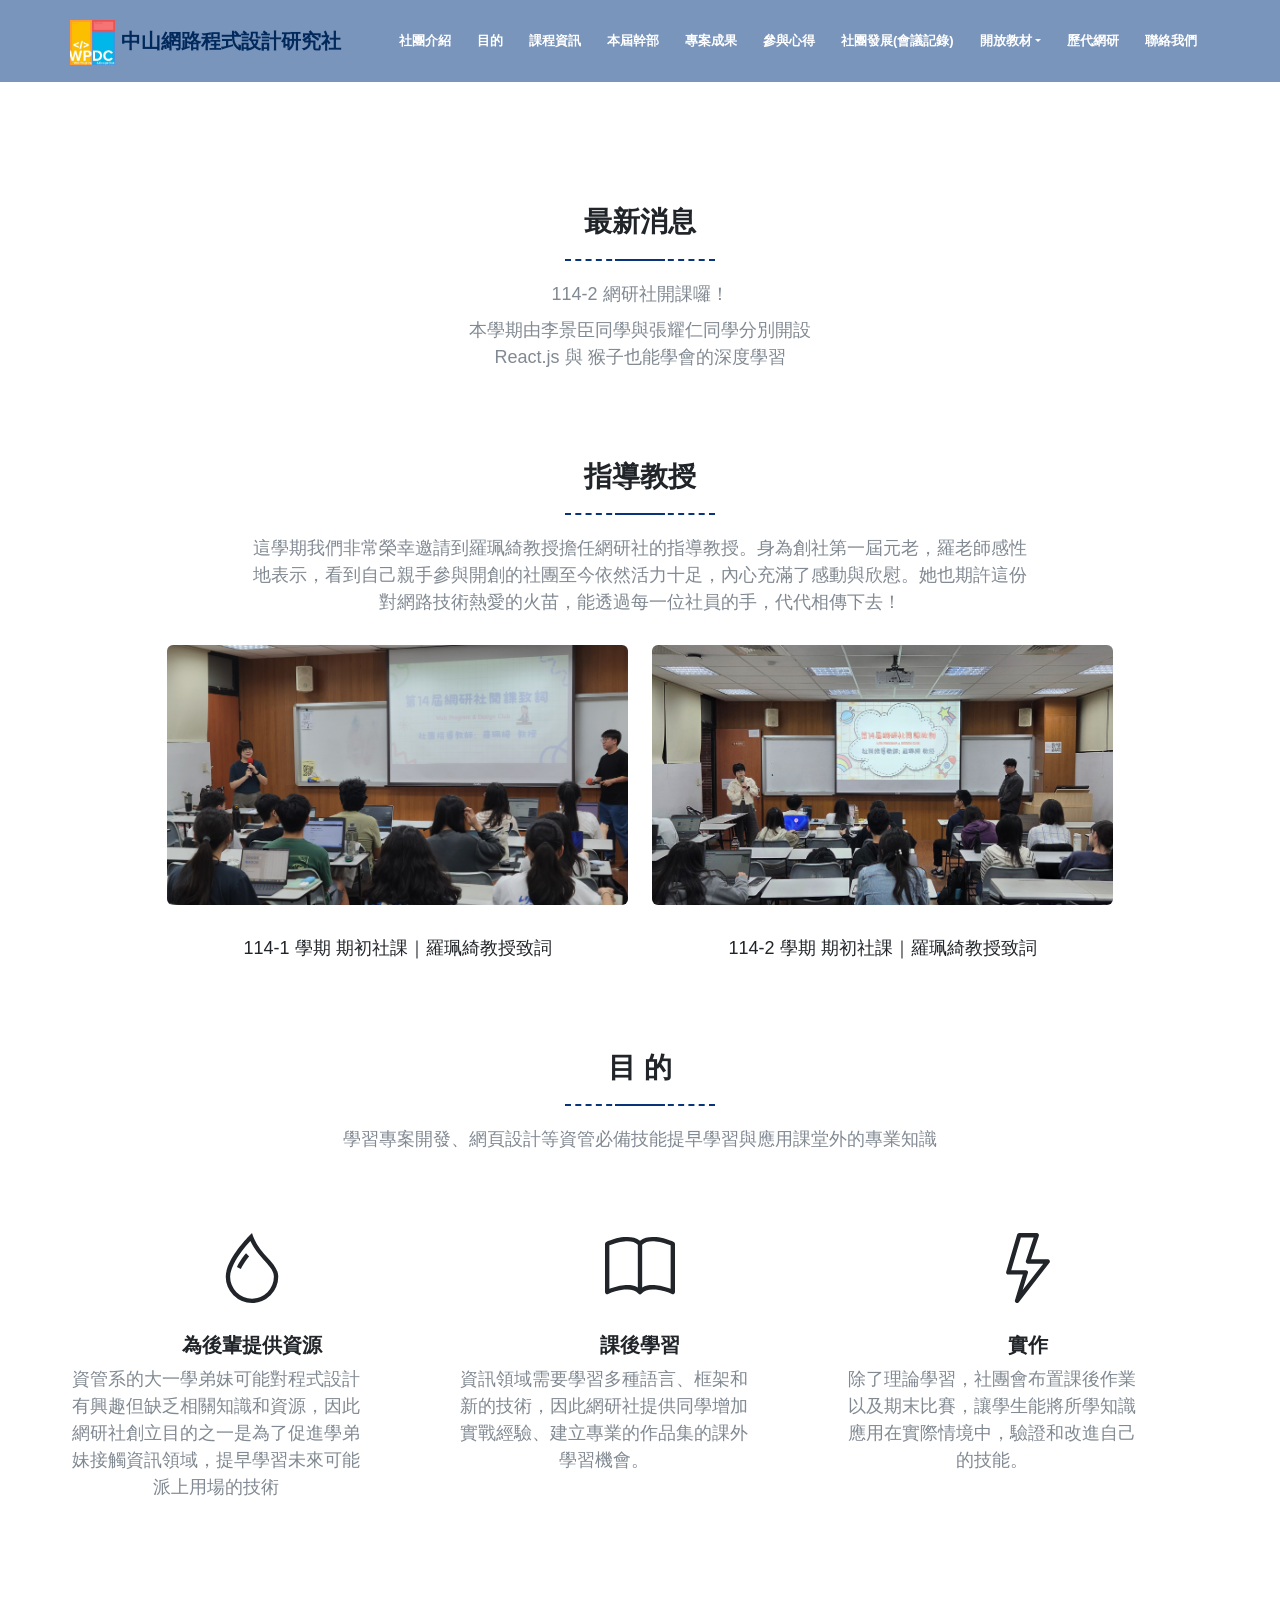
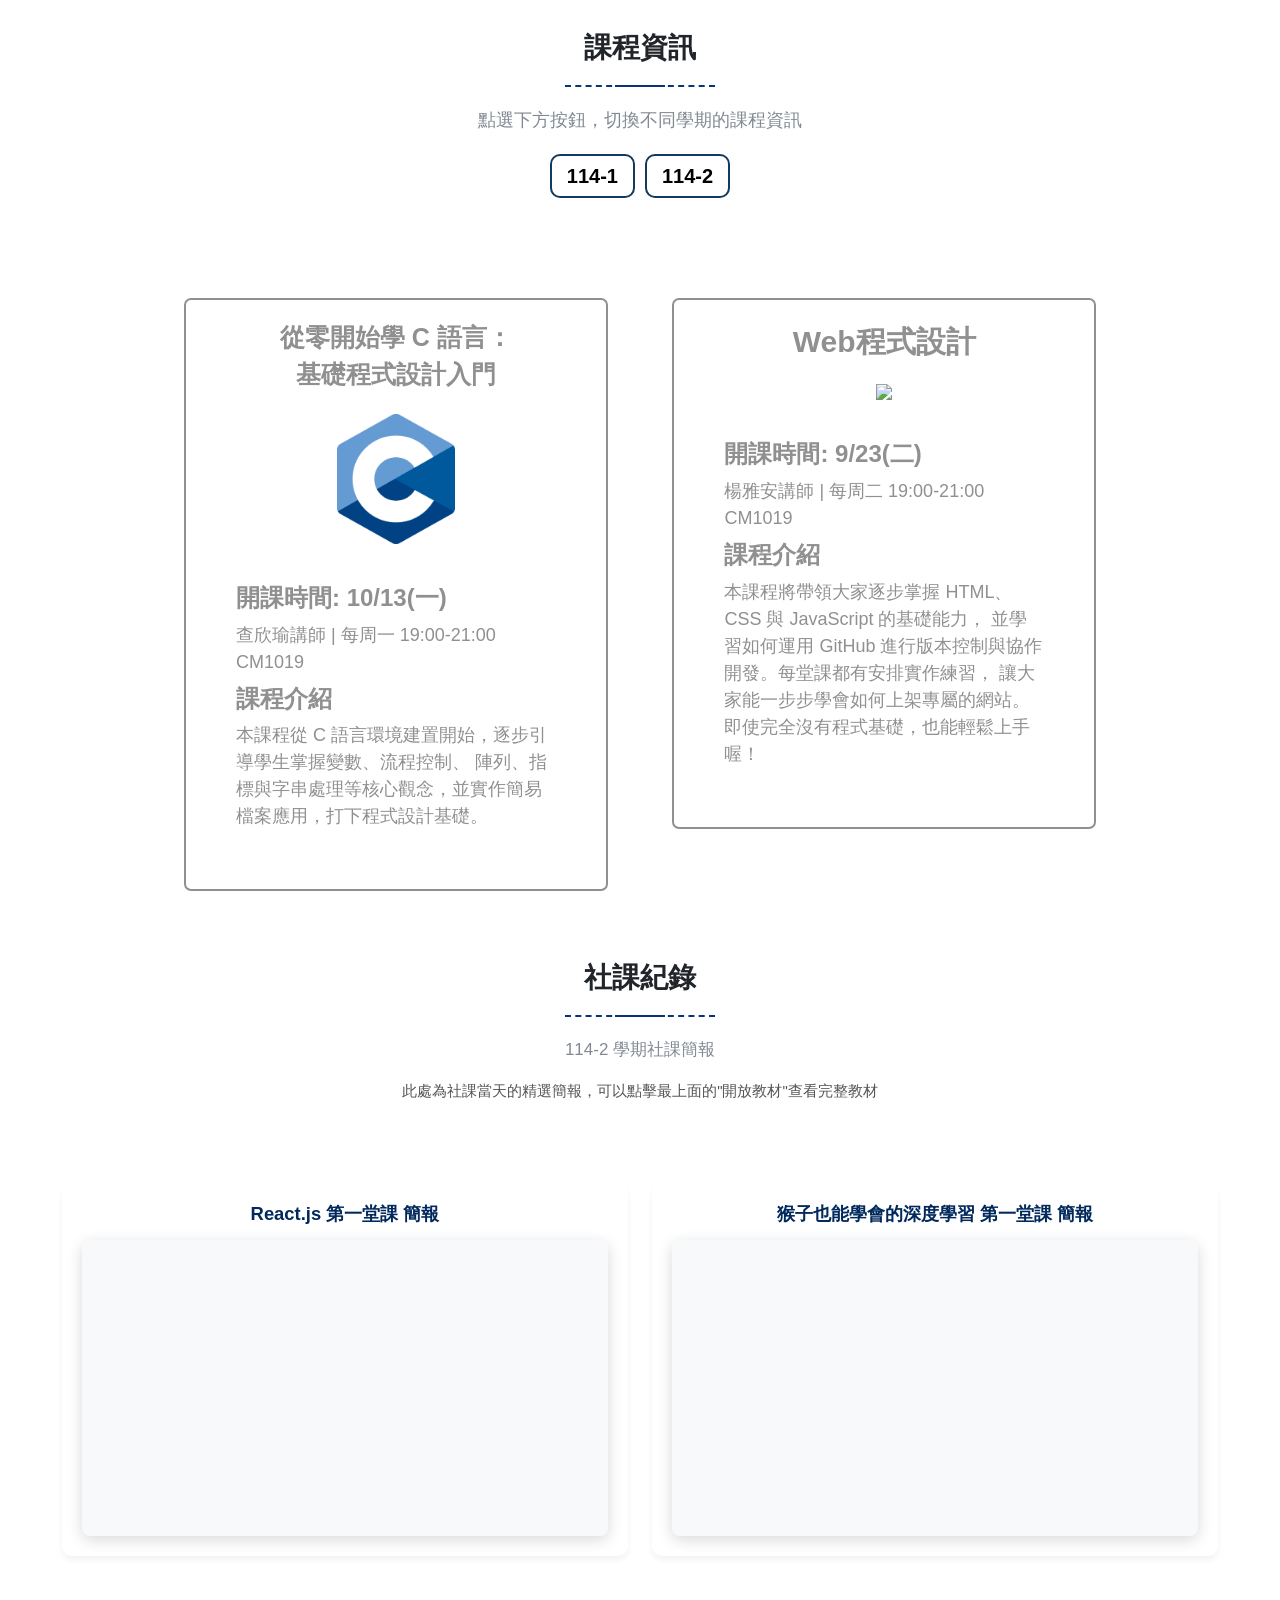
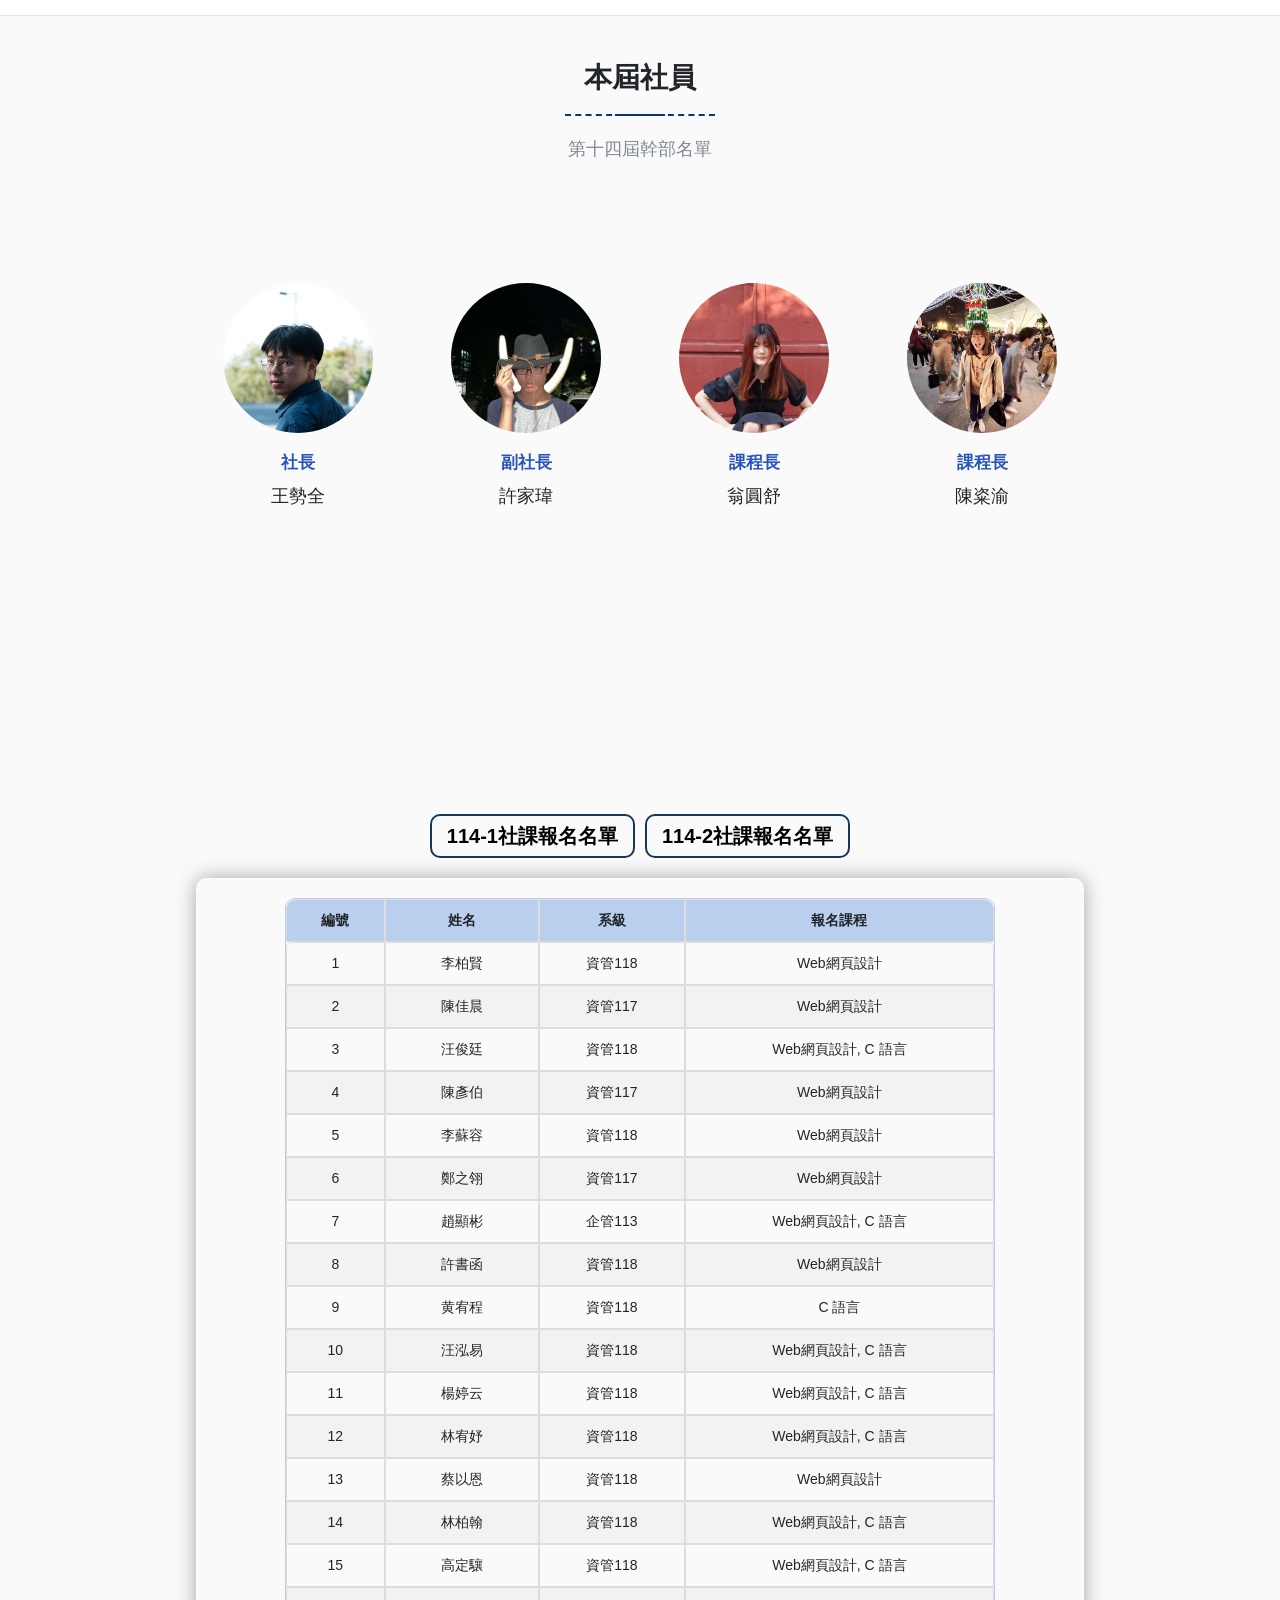
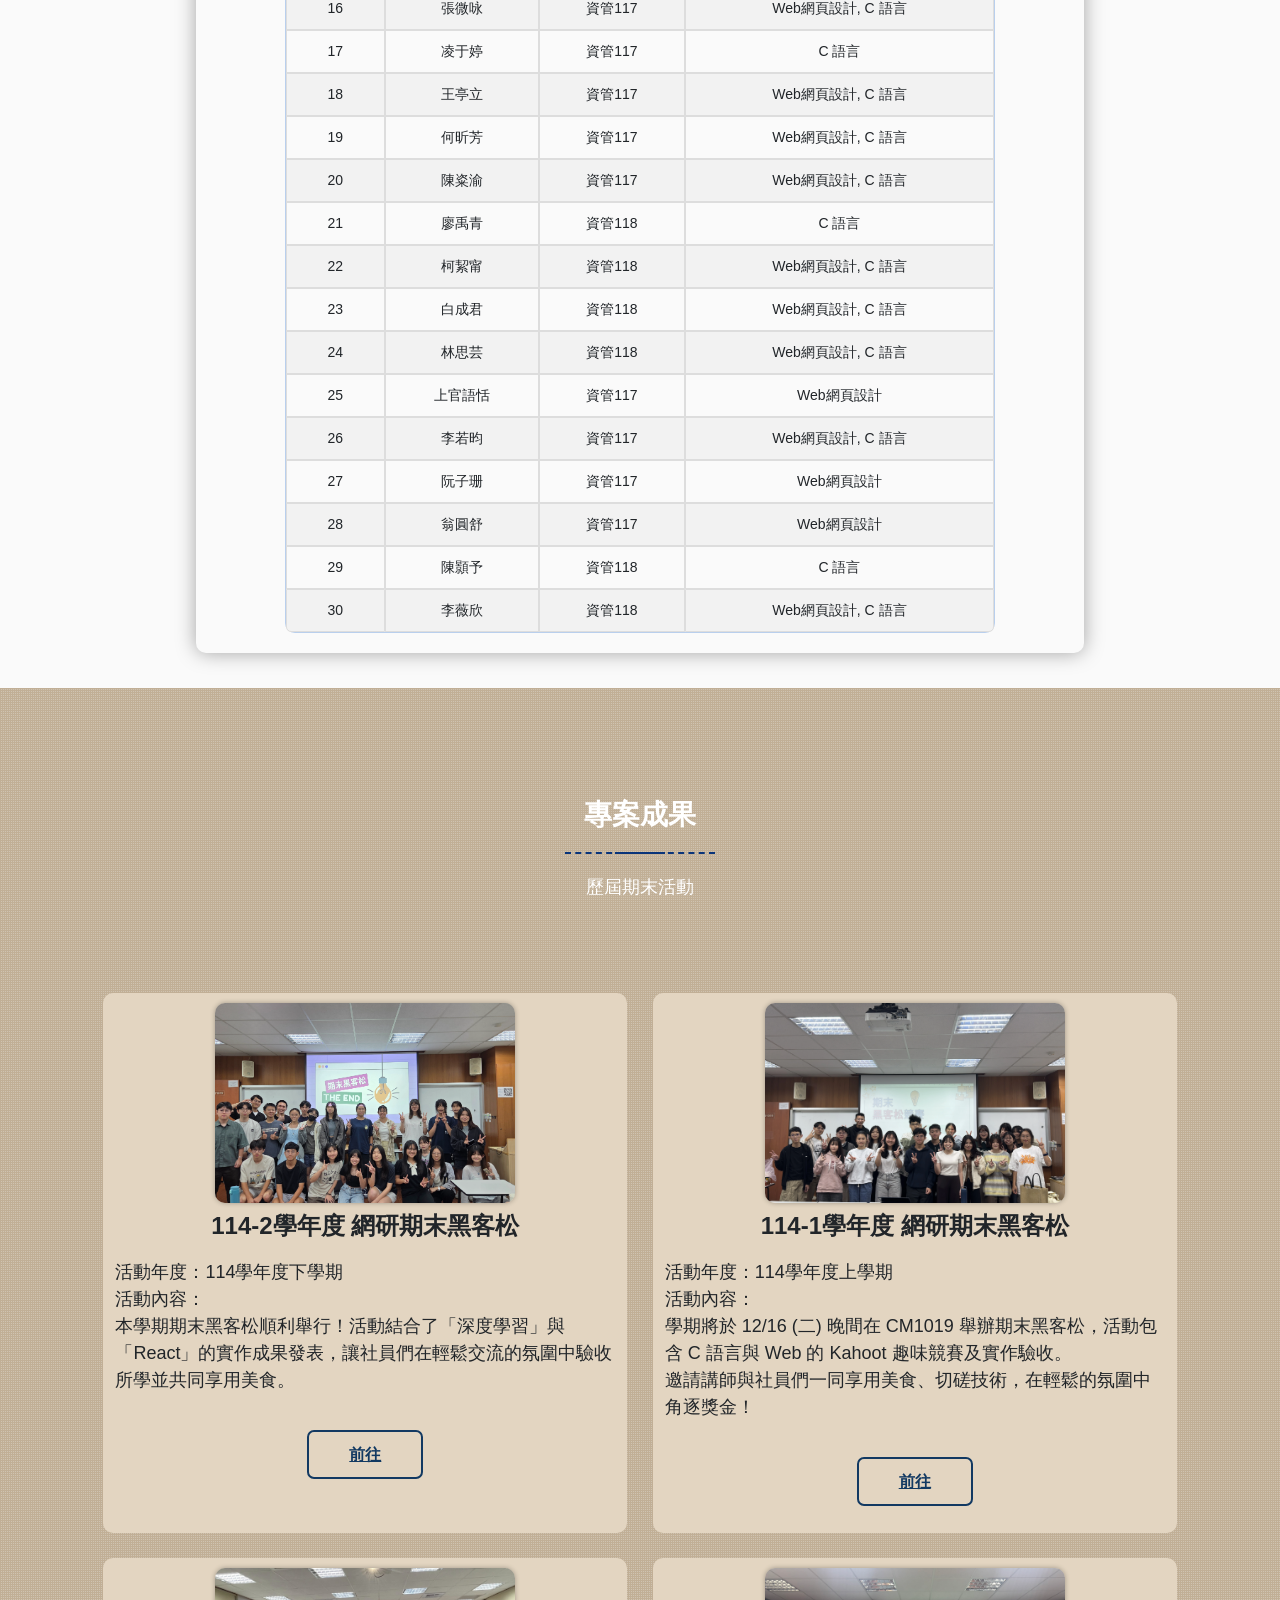
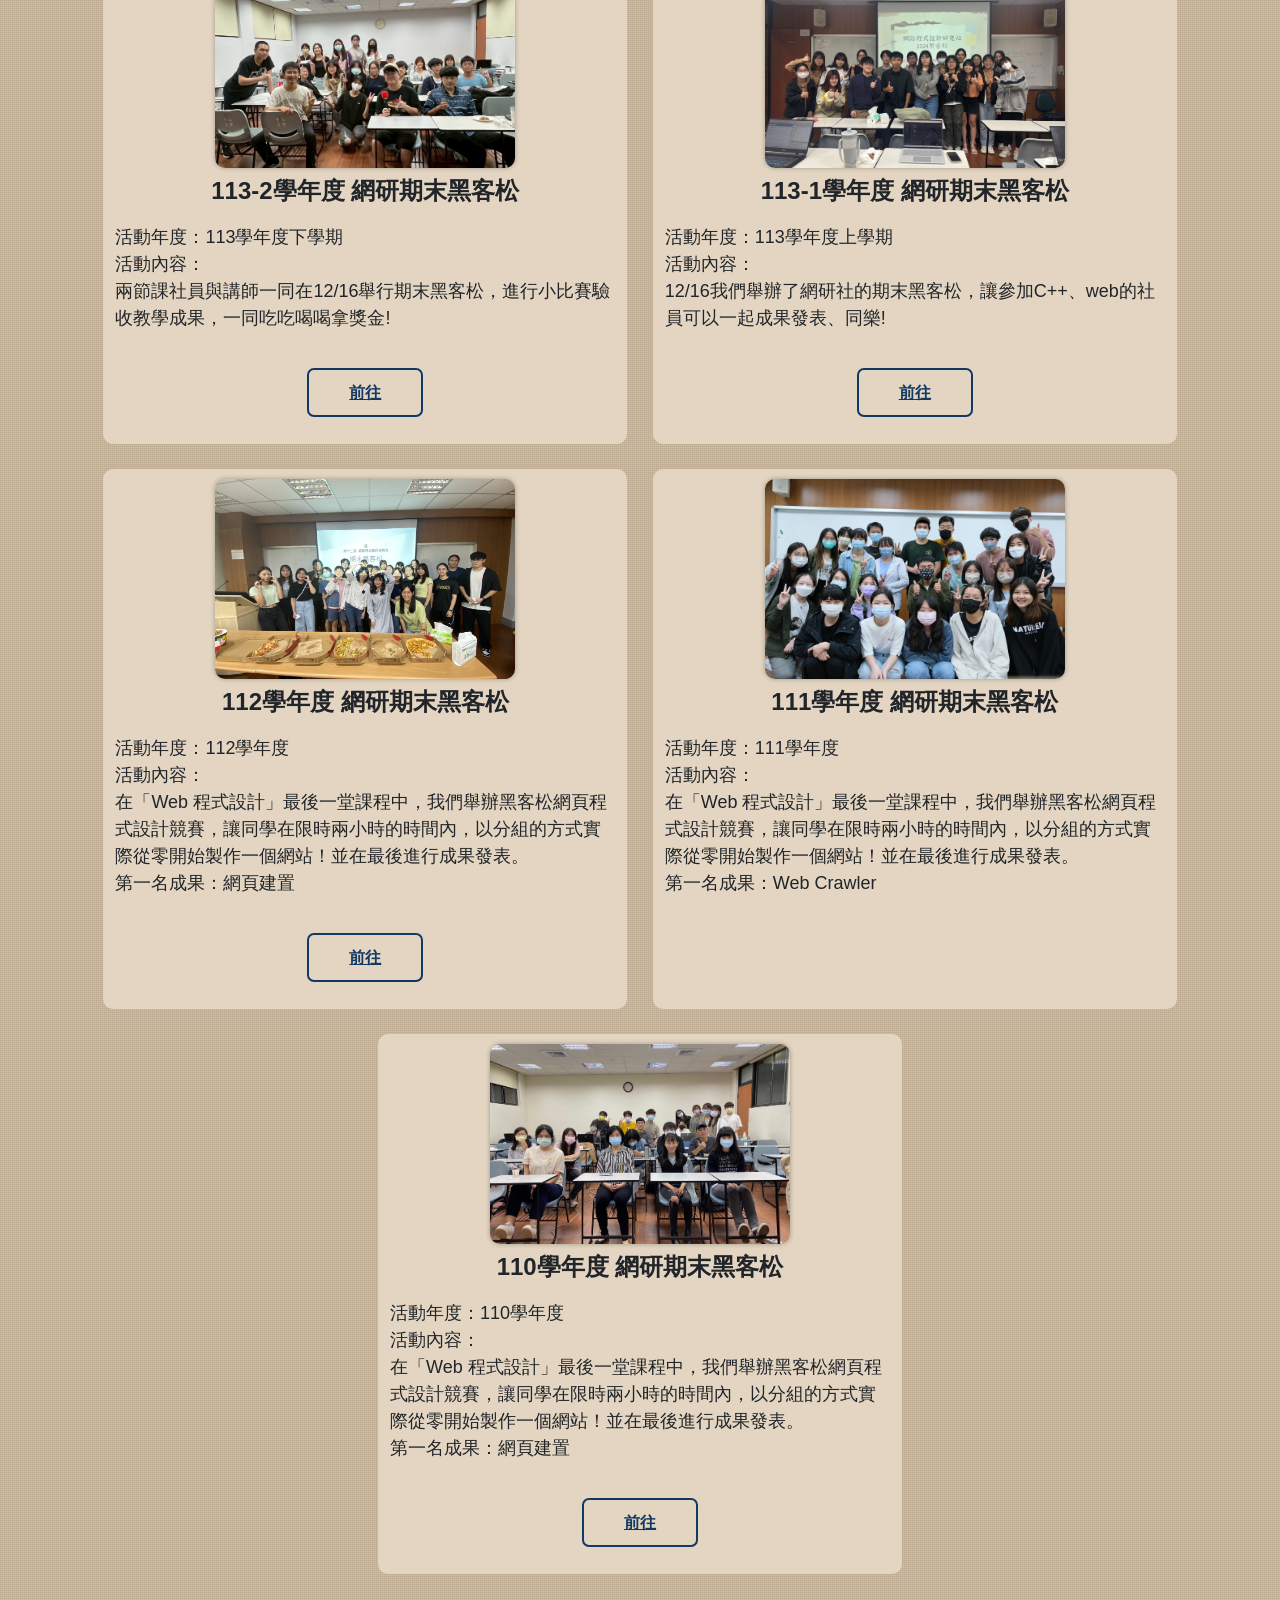
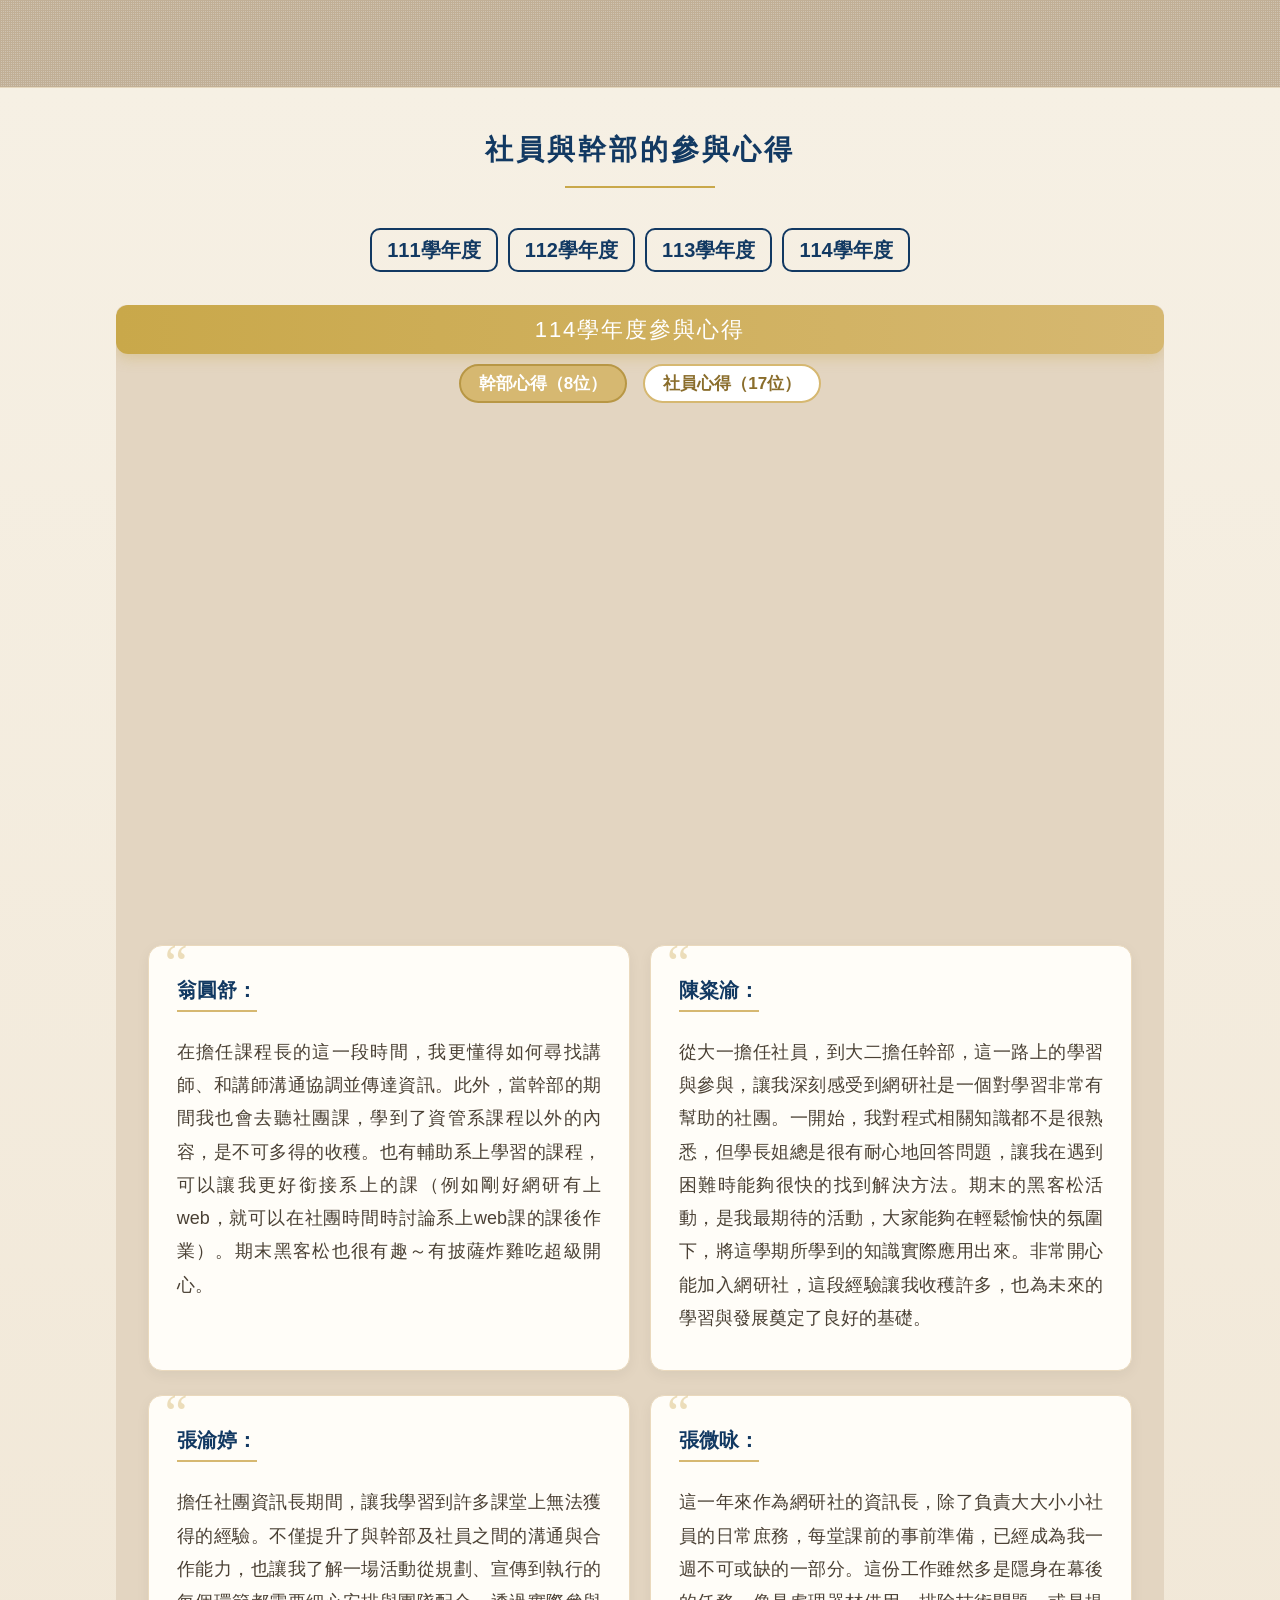
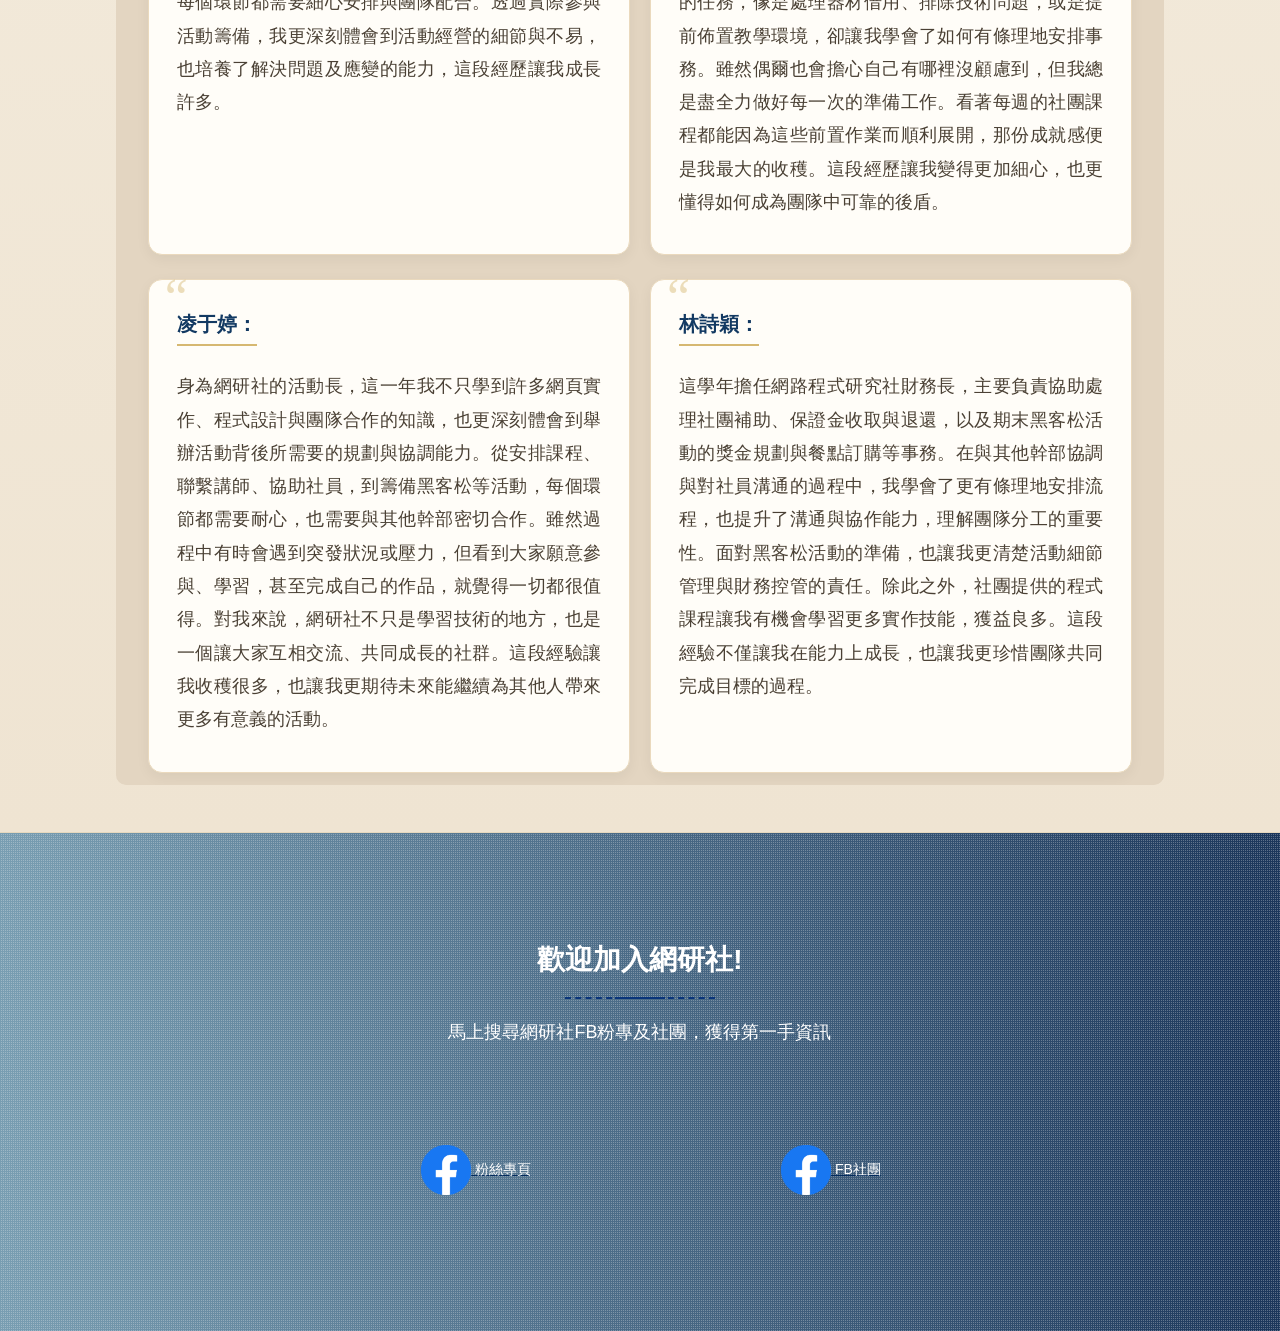
==== index.html @ 00bf6459 "feat: initialize project structure with site assets, scripts, and configuration files" ====
<!doctype html>
<html>
  <head>
    <meta name="robots" content="noindex, nofollow" />
    <meta http-equiv="Content-Type" content="text/html; charset=utf-8" />
    <title>中山網路程式設計研究社</title>
    <link rel="icon" type="image/x-icon" href="/images/ui/logo.ico" />
    <!-- <link rel="stylesheet" href="https://cdn.jsdelivr.net/bxslider/4.2.12/jquery.bxslider.css"> -->
    <link rel="stylesheet" href="css/animate.css" />
    <link
      rel="stylesheet"
      href="https://stackpath.bootstrapcdn.com/bootstrap/4.1.1/css/bootstrap.min.css"
      integrity="sha384-WskhaSGFgHYWDcbwN70/dfYBj47jz9qbsMId/iRN3ewGhXQFZCSftd1LZCfmhktB"
      crossorigin="anonymous"
    />

    <link
      href="https://cdn.jsdelivr.net/npm/bootstrap@5.3.2/dist/css/bootstrap.min.css"
      rel="stylesheet"
      integrity="sha384-T3c6CoIi6uLrA9TneNEoa7RxnatzjcDSCmG1MXxSR1GAsXEV/Dwwykc2MPK8M2HN"
      crossorigin="anonymous"
    />
    <link rel="stylesheet" type="text/css" href="css/style.css" />
    <link
      rel="stylesheet"
      href="https://use.fontawesome.com/releases/v5.1.0/css/all.css"
      integrity="sha384-lKuwvrZot6UHsBSfcMvOkWwlCMgc0TaWr+30HWe3a4ltaBwTZhyTEggF5tJv8tbt"
      crossorigin="anonymous"
    />
    <!-- Font Google -->
    <!-- <link href="https://fonts.googleapis.com/css?family=Poppins:300,400,500,600,700" rel="stylesheet"> -->
    <meta name="viewport" content="width=device-width, initial-scale=1.0" />

    <link rel="icon" href="images/ui/logo.jpg" type="image/jpeg" />
    <link rel="shortcut icon" href="images/ui/logo.jpg" type="image/jpeg" />
  </head>
  <script>
    window.addEventListener("DOMContentLoaded", (event) => {
      // 解析 URL 中的参数
      const params = new URLSearchParams(window.location.search);
      const Index = params.get("data-scroll-index");
      // 如果存在 data-scroll-index
      if (Index !== null && !isNaN(Index)) {
        const targetElement = document.querySelector(
          `[data-scroll-index='${Index}']`,
        );
        if (targetElement) {
          targetElement.scrollIntoView({
            behavior: "smooth",
          });
        }
      }
    });

    function toggleSemester(semester) {
      document.getElementById("courses-113-1").style.display =
        semester === "113-1" ? "block" : "none";
      document.getElementById("courses-113-2").style.display =
        semester === "113-2" ? "block" : "none";
    }
    function toggleMember(semester) {
      document.getElementById("member-113-1").style.display =
        semester === "113-1" ? "block" : "none";
      document.getElementById("member-113-2").style.display =
        semester === "113-2" ? "block" : "none";
    }
  </script>

  <body>
    <script
      src="https://cdn.jsdelivr.net/npm/bootstrap@5.3.2/dist/js/bootstrap.bundle.min.js"
      integrity="sha384-C6RzsynM9kWDrMNeT87bh95OGNyZPhcTNXj1NW7RuBCsyN/o0jlpcV8Qyq46cDfL"
      crossorigin="anonymous"
    ></script>
    <!---------------------------- Navbar所需要的code --------------------------------------->
    <div id="navbar-container" class="loading">
      <div class="loading-spinner"></div>
    </div>
    <script src="js/include.js"></script>
    <!-------------------------------- End Navbar ------------------------------------------>

    <!-------News Start------->
    <section class="video section-padding prelative">
      <div class="container">
        <div class="row" style="width: 50vw">
          <div class="col-md-12">
            <!-- 區塊標題與簡介文字 -->
            <div class="sectioner-header text-center">
              <h3 style="margin-top: 100px">最新消息</h3>
              <span class="line"></span>
              <p>114-2 網研社開課囉！</p>
              <p>
                本學期由李景臣同學與張耀仁同學分別開設 <br />React.js 與
                猴子也能學會的深度學習
              </p>
            </div>

            <!-- 輪播圖區塊  暫時隱藏-->
            <div class="section-content text-center" style="display: none">
              <div
                id="hackathonCarousel"
                class="carousel slide"
                data-ride="carousel"
              >
                <!-- 輪播指示點（底下小圓點） -->
                <ol class="carousel-indicators">
                  <li
                    data-target="#hackathonCarousel"
                    data-slide-to="0"
                    class="active"
                  ></li>
                  <li data-target="#hackathonCarousel" data-slide-to="1"></li>
                  <li data-target="#hackathonCarousel" data-slide-to="2"></li>
                  <li data-target="#hackathonCarousel" data-slide-to="3"></li>
                </ol>

                <!-- 輪播圖片內容 -->
                <div class="carousel-inner">
                  <div class="carousel-item active">
                    <img
                      class="d-block"
                      src="images/13th/1132_C.jpg"
                      alt="Slide 1"
                    />
                  </div>
                  <div class="carousel-item">
                    <img
                      class="d-block"
                      src="images/13th/pyd1.jpg"
                      alt="Slide 2"
                    />
                  </div>
                  <div class="carousel-item">
                    <img
                      class="d-block"
                      src="images/13th/pyW1.jpg"
                      alt="Slide 3"
                    />
                  </div>
                  <div class="carousel-item">
                    <img
                      class="d-block"
                      src="images/13th/pyw2.jpg"
                      alt="Slide 4"
                    />
                  </div>
                </div>

                <!-- 左右切換箭頭 -->
                <a
                  class="carousel-control-prev"
                  href="#hackathonCarousel"
                  role="button"
                  data-slide="prev"
                >
                  <span
                    class="carousel-control-prev-icon"
                    aria-hidden="true"
                  ></span>
                  <span class="sr-only">Previous</span>
                </a>
                <a
                  class="carousel-control-next"
                  href="#hackathonCarousel"
                  role="button"
                  data-slide="next"
                >
                  <span
                    class="carousel-control-next-icon"
                    aria-hidden="true"
                  ></span>
                  <span class="sr-only">Next</span>
                </a>
              </div>
            </div>
          </div>
        </div>
      </div>
    </section>
    <!-------News End------->

    <section class="video section-padding prelative">
      <div class="container">
        <div class="row">
          <div class="col-md-12">
            <div class="sectioner-header text-center">
              <h3>指導教授</h3>
              <span class="line"></span>
              <p>
                這學期我們非常榮幸邀請到羅珮綺教授擔任網研社的指導教授。身為創社第一屆元老，羅老師感性地表示，看到自己親手參與開創的社團至今依然活力十足，內心充滿了感動與欣慰。她也期許這份對網路技術熱愛的火苗，能透過每一位社員的手，代代相傳下去！
              </p>
            </div>
            <div class="row justify-content-center">
              <!-- 左圖：113-1 教授致詞 -->
              <div class="col-md-5 text-center">
                <img
                  src="images/14th/professor.jpg"
                  class="img-fluid rounded professor"
                  style="max-width: 100%"
                />
                <p style="margin-top: 10px">
                  114-1 學期 期初社課｜羅珮綺教授致詞
                </p>
              </div>

              <!-- 右圖：113-2 教授致詞 -->
              <div class="col-md-5 text-center">
                <img
                  src="images/14th/professor2.jpg"
                  class="img-fluid rounded professor"
                  style="max-width: 100%"
                />
                <p style="margin-top: 10px">
                  114-2 學期 期初社課｜羅珮綺教授致詞
                </p>
              </div>
            </div>
          </div>
        </div>
      </div>
    </section>
    <!-------Prof End------->

    <section
      class="about section-padding prelative"
      data-scroll-index="1"
      id="1"
    >
      <div class="container">
        <div class="row">
          <div class="col-md-12">
            <div class="sectioner-header text-center">
              <h3>目 的</h3>
              <span class="line"></span>
              <p>
                學習專案開發、網頁設計等資管必備技能提早學習與應用課堂外的專業知識
              </p>
            </div>
            <div class="section-content text-center">
              <div class="row">
                <div class="col-md-4">
                  <div class="icon-box wow fadeInUp" data-wow-delay="0.2s">
                    <svg
                      xmlns="http://www.w3.org/2000/svg"
                      width="70"
                      height="70"
                      fill="currentColor"
                      class="bi bi-droplet"
                      viewBox="0 0 16 16"
                    >
                      <path
                        fill-rule="evenodd"
                        d="M7.21.8C7.69.295 8 0 8 0c.109.363.234.708.371 1.038.812 1.946 2.073 3.35 3.197 4.6C12.878 7.096 14 8.345 14 10a6 6 0 0 1-12 0C2 6.668 5.58 2.517 7.21.8zm.413 1.021A31.25 31.25 0 0 0 5.794 3.99c-.726.95-1.436 2.008-1.96 3.07C3.304 8.133 3 9.138 3 10a5 5 0 0 0 10 0c0-1.201-.796-2.157-2.181-3.7l-.03-.032C9.75 5.11 8.5 3.72 7.623 1.82z"
                      />
                      <path
                        fill-rule="evenodd"
                        d="M4.553 7.776c.82-1.641 1.717-2.753 2.093-3.13l.708.708c-.29.29-1.128 1.311-1.907 2.87l-.894-.448z"
                      />
                    </svg>
                    <h5>為後輩提供資源</h5>
                    <p style="justify-self: center">
                      資管系的大一學弟妹可能對程式設計有興趣但缺乏相關知識和資源，因此網研社創立目的之一是為了促進學弟妹接觸資訊領域，提早學習未來可能派上用場的技術
                    </p>
                  </div>
                </div>
                <div class="col-md-4">
                  <div class="icon-box wow fadeInUp" data-wow-delay="0.4s">
                    <svg
                      xmlns="http://www.w3.org/2000/svg"
                      width="70"
                      height="70"
                      fill="currentColor"
                      class="bi bi-book"
                      viewBox="0 0 16 16"
                    >
                      <path
                        d="M1 2.828c.885-.37 2.154-.769 3.388-.893 1.33-.134 2.458.063 3.112.752v9.746c-.935-.53-2.12-.603-3.213-.493-1.18.12-2.37.461-3.287.811V2.828zm7.5-.141c.654-.689 1.782-.886 3.112-.752 1.234.124 2.503.523 3.388.893v9.923c-.918-.35-2.107-.692-3.287-.81-1.094-.111-2.278-.039-3.213.492V2.687zM8 1.783C7.015.936 5.587.81 4.287.94c-1.514.153-3.042.672-3.994 1.105A.5.5 0 0 0 0 2.5v11a.5.5 0 0 0 .707.455c.882-.4 2.303-.881 3.68-1.02 1.409-.142 2.59.087 3.223.877a.5.5 0 0 0 .78 0c.633-.79 1.814-1.019 3.222-.877 1.378.139 2.8.62 3.681 1.02A.5.5 0 0 0 16 13.5v-11a.5.5 0 0 0-.293-.455c-.952-.433-2.48-.952-3.994-1.105C10.413.809 8.985.936 8 1.783z"
                      />
                    </svg>
                    <h5>課後學習</h5>
                    <p style="justify-self: center">
                      資訊領域需要學習多種語言、框架和新的技術，因此網研社提供同學增加實戰經驗、建立專業的作品集的課外學習機會。
                    </p>
                  </div>
                </div>
                <div class="col-md-4">
                  <div class="icon-box wow fadeInUp" data-wow-delay="0.6s">
                    <svg
                      xmlns="http://www.w3.org/2000/svg"
                      width="70"
                      height="70"
                      fill="currentColor"
                      class="bi bi-lightning"
                      viewBox="0 0 16 16"
                    >
                      <path
                        d="M5.52.359A.5.5 0 0 1 6 0h4a.5.5 0 0 1 .474.658L8.694 6H12.5a.5.5 0 0 1 .395.807l-7 9a.5.5 0 0 1-.873-.454L6.823 9.5H3.5a.5.5 0 0 1-.48-.641l2.5-8.5zM6.374 1 4.168 8.5H7.5a.5.5 0 0 1 .478.647L6.78 13.04 11.478 7H8a.5.5 0 0 1-.474-.658L9.306 1H6.374z"
                      />
                    </svg>
                    <h5>實作</h5>
                    <p style="justify-self: center">
                      除了理論學習，社團會布置課後作業以及期末比賽，讓學生能將所學知識應用在實際情境中，驗證和改進自己的技能。
                    </p>
                  </div>
                </div>
              </div>
            </div>
          </div>
        </div>
      </div>
    </section>
    <!-------About End------->

    <!-------課程資訊 Start------->
    <section class="feature section-padding" data-scroll-index="2" id="2">
      <div class="container">
        <div class="row" id="Row2">
          <div class="col-md-12">
            <!-- 區塊標題 -->
            <div class="sectioner-header text-center">
              <h3>課程資訊</h3>
              <span class="line"></span>
              <p>點選下方按鈕，切換不同學期的課程資訊</p>
            </div>

            <!-- 切換按鈕 -->
            <div class="title-link">
              <a href="javascript:void(0)" onclick="toggleSemester('114-1')"
                >114-1</a
              >
              <a href="javascript:void(0)" onclick="toggleSemester('114-2')"
                >114-2</a
              >
            </div>

            <!-- 114-1 課程 -->
            <div class="semester-content" id="courses-114-1">
              <!-- WEB -->
              <div class="section-content text-center">
                <div class="row">
                  <a
                    href="https://nsysuwebdesignclub-org.github.io/NsysuWebDesignClub14th/class.html?class=1"
                    target="_blank"
                    class="about-btn"
                  >
                    <p class="classTitle" id="classTitle2">
                      從零開始學 C 語言：<br />基礎程式設計入門
                    </p>
                    <div class="logo">
                      <img
                        src="images/14th/C.png"
                        class="img-fluid wow fadeInUp"
                      />
                    </div>
                    <div
                      class="media single-feature wow fadeInUp"
                      data-wow-delay="0.2s"
                    >
                      <div class="media-body text-left">
                        <h4>開課時間: 10/13(一)</h4>
                        <p>查欣瑜講師 | 每周一 19:00-21:00 CM1019</p>
                        <h4>課程介紹</h4>
                        <p>
                          本課程從 C
                          語言環境建置開始，逐步引導學生掌握變數、流程控制、
                          陣列、指標與字串處理等核心觀念，並實作簡易檔案應用，打下程式設計基礎。
                        </p>
                      </div>
                    </div>
                  </a>
                </div>
              </div>
              <!-- C++ -->
              <div class="section-content text-center">
                <div class="row">
                  <a
                    href="https://nsysuwebdesignclub-org.github.io/NsysuWebDesignClub14th/class.html?class=2"
                    target="_blank"
                    class="about-btn"
                  >
                    <p class="classTitle">Web程式設計</p>
                    <div class="logo">
                      <img
                        src="images/13th/web.png"
                        class="img-fluid wow fadeInUp"
                      />
                    </div>
                    <div
                      class="media single-feature wow fadeInUp"
                      data-wow-delay="0.2s"
                    >
                      <div class="media-body text-left">
                        <h4>開課時間: 9/23(二)</h4>
                        <p>楊雅安講師 | 每周二 19:00-21:00 CM1019</p>
                        <h4>課程介紹</h4>
                        <p>
                          本課程將帶領大家逐步掌握 HTML、CSS 與 JavaScript
                          的基礎能力， 並學習如何運用 GitHub
                          進行版本控制與協作開發。每堂課都有安排實作練習，
                          讓大家能一步步學會如何上架專屬的網站。即使完全沒有程式基礎，也能輕鬆上手喔！
                        </p>
                      </div>
                    </div>
                  </a>
                </div>
              </div>
            </div>

            <!-- 114-2 課程 -->
            <div
              class="semester-content"
              id="courses-114-2"
              style="display: none"
            >
              <!-- WEB -->
              <div class="section-content text-center">
                <div class="row">
                  <a
                    href="https://nsysuwebdesignclub-org.github.io/NsysuWebDesignClub14th/class2.html?class=1"
                    target="_blank"
                    class="about-btn"
                  >
                    <p class="classTitle">React.js</p>
                    <div class="logo">
                      <img
                        src="images/14th/React.png"
                        class="img-fluid wow fadeInUp"
                      />
                    </div>
                    <div
                      class="media single-feature wow fadeInUp"
                      data-wow-delay="0.2s"
                    >
                      <div class="media-body text-left">
                        <h4>開課時間: 03/09(一)</h4>
                        <p>李景臣講師 | 每周一 19:00-21:00 CM1019</p>
                        <h4>課程介紹</h4>
                        <p>
                          目前許多大型網站/服務的前端 Web 平台， 包含
                          Facebook、Youtube、Netflix 使用 React 進行架 設。
                          本課程著重在介紹該主流框架的概念，並在實作中帶領大家從
                          0 開始學會用 React 寫出小專 案。 該課程適合熟悉
                          HTML，CSS，Javascript
                          知識，以及了解前後端如何互動的同學參與。
                        </p>
                      </div>
                    </div>
                  </a>
                </div>
              </div>
              <!-- C++ -->
              <div class="section-content text-center">
                <div class="row">
                  <a
                    href="https://nsysuwebdesignclub-org.github.io/NsysuWebDesignClub14th/class2.html?class=2"
                    target="_blank"
                    class="about-btn"
                  >
                    <p class="smallClassTitle">猴子也能學會的深度學習</p>
                    <div class="logo">
                      <img
                        src="images/14th/deeplearning.png"
                        class="img-fluid wow fadeInUp"
                      />
                    </div>
                    <div
                      class="media single-feature wow fadeInUp"
                      data-wow-delay="0.2s"
                    >
                      <div class="media-body text-left">
                        <h4>開課時間: 03/10(二)</h4>
                        <p>張耀仁講師 | 每周二 19:00-21:00 CM1019</p>
                        <h4>課程介紹</h4>
                        <p>
                          這門課目的是作為碩士班深度學習的前置銜接課程，內容包含界燒深度學習技術和應用，
                          了解其中的機制，適合有一點點python基礎的人，coding部分應該會以調整超參數為主
                        </p>
                      </div>
                    </div>
                  </a>
                </div>
              </div>
            </div>
          </div>
        </div>
      </div>

      <!-- JS：學期切換功能 -->
      <script>
        function toggleSemester(semester) {
          document.getElementById("courses-114-1").style.display =
            semester === "114-1" ? "flex" : "none";
          document.getElementById("courses-114-2").style.display =
            semester === "114-2" ? "flex" : "none";
        }
      </script>
    </section>
    <!-------課程資訊 End------->

    <!-------社課紀錄 Start------->
    <section class="records section-padding" data-scroll-index="6" id="records">
      <div class="container-fluid" style="max-width: 95%; padding: 0 30px">
        <div class="row">
          <div class="col-md-12">
            <div class="sectioner-header text-center">
              <h3>社課紀錄</h3>
              <span class="line"></span>
              <p>114-2 學期社課簡報</p>
              <p
                style="
                  font-size: 15px;
                  color: #555;
                  max-width: 800px;
                  margin: 10px auto 30px auto;
                  line-height: 1.6;
                "
              >
                此處為社課當天的精選簡報，可以點擊最上面的"開放教材"查看完整教材
              </p>
            </div>
            <div class="section-content text-center">
              <div class="row">
                <div class="col-lg-6 col-md-12 mb-4">
                  <div class="record-card wow fadeInUp" data-wow-delay="0.2s">
                    <h4>React.js 第一堂課 簡報</h4>
                    <div class="iframe-container">
                      <iframe
                        src="https://drive.google.com/file/d/1kvWQMZx3ys3KXBhN3l4cLJOdBQ26Lt8U/preview"
                        width="640"
                        height="480"
                      ></iframe>
                    </div>
                  </div>
                </div>
                <div class="col-lg-6 col-md-12 mb-4">
                  <div class="record-card wow fadeInUp" data-wow-delay="0.4s">
                    <h4>猴子也能學會的深度學習 第一堂課 簡報</h4>
                    <div class="iframe-container">
                      <iframe
                        src="https://drive.google.com/file/d/1Hie-UsgjeVFttykbFrQAVWC8w5Sb1-L-/preview"
                        width="640"
                        height="480"
                      ></iframe>
                    </div>
                  </div>
                </div>
              </div>
            </div>
          </div>
        </div>
      </div>
    </section>
    <!-------社課紀錄 End------->

    <!-------Team Start------->
    <section class="team section-padding" data-scroll-index="3" id="3">
      <div class="container" id="3container">
        <div class="row" id="memberRow">
          <div class="col-md-12">
            <!-- 標題 -->
            <div class="sectioner-header text-center">
              <h3>本屆社員</h3>
              <span class="line"></span>
              <p>第十四屆幹部名單</p>
            </div>

            <!-- 幹部不分學期 -->
            <div class="section-content text-center">
              <div class="row">
                <div class="col-md-3">
                  <div class="team-detail wow bounce" data-wow-delay="0.2s">
                    <img src="images/14th/cm1.jpg" class="img-fluid" />
                    <h4>社長</h4>
                    <p><span class="enc" data-n="546L5Yui5YWo"></span></p>
                  </div>
                </div>
                <div class="col-md-3">
                  <div class="team-detail wow bounce" data-wow-delay="0.4s">
                    <img src="images/14th/cm2.jpg" class="img-fluid" />
                    <h4>副社長</h4>
                    <p><span class="enc" data-n="6Kix5a6255GL"></span></p>
                  </div>
                </div>
                <div class="col-md-3">
                  <div class="team-detail wow bounce" data-wow-delay="0.6s">
                    <img src="images/14th/cm3.jpg" class="img-fluid" />
                    <h4>課程長</h4>
                    <p><span class="enc" data-n="57+B5ZyT6IiS"></span></p>
                  </div>
                </div>
                <div class="col-md-3">
                  <div class="team-detail wow bounce" data-wow-delay="0.8s">
                    <img src="images/14th/cm4.jpg" class="img-fluid" />
                    <h4>課程長</h4>
                    <p><span class="enc" data-n="6Zmz57Ki5rid"></span></p>
                  </div>
                </div>
              </div>
              <div class="row">
                <div class="col-md-3">
                  <div class="team-detail wow bounce" data-wow-delay="0.2s">
                    <img src="images/14th/cm5.jpg" class="img-fluid" />
                    <h4>資訊長</h4>
                    <p><span class="enc" data-n="5by15rid5am3"></span></p>
                  </div>
                </div>
                <div class="col-md-3">
                  <div class="team-detail wow bounce" data-wow-delay="0.4s">
                    <img src="images/14th/cm6.jpg" class="img-fluid" />
                    <h4>資訊長</h4>
                    <p><span class="enc" data-n="5by15b6u5ZKP"></span></p>
                  </div>
                </div>
                <div class="col-md-3">
                  <div class="team-detail wow bounce" data-wow-delay="0.6s">
                    <img src="images/14th/cm7.jpg" class="img-fluid" />
                    <h4>活動長</h4>
                    <p><span class="enc" data-n="5YeM5LqO5am3"></span></p>
                  </div>
                </div>
                <div class="col-md-3">
                  <div class="team-detail wow bounce" data-wow-delay="0.8s">
                    <img src="images/14th/cm8.jpg" class="img-fluid" />
                    <h4>財務長</h4>
                    <p><span class="enc" data-n="5p6X6Kmp56mO"></span></p>
                  </div>
                </div>
              </div>
            </div>

            <!-- 切換按鈕 -->
            <div class="title-link">
              <a href="javascript:void(0)" onclick="toggleMember('114-1')"
                >114-1社課報名名單</a
              >
              <a href="javascript:void(0)" onclick="toggleMember('114-2')"
                >114-2社課報名名單</a
              >
            </div>

            <!-- 114-1 成員名單 -->
            <div id="member-114-1">
              <div class="wrap">
                <table id="member">
                  <thead>
                    <tr>
                      <th>編號</th>
                      <th>姓名</th>
                      <th>系級</th>
                      <th>報名課程</th>
                    </tr>
                  </thead>
                  <tbody>
                    <!-- 以下由你提供資料自動產出 -->
                    <tr>
                      <td>1</td>
                      <td>李柏賢</td>
                      <td>資管118</td>
                      <td>Web網頁設計</td>
                    </tr>
                    <tr>
                      <td>2</td>
                      <td>陳佳晨</td>
                      <td>資管117</td>
                      <td>Web網頁設計</td>
                    </tr>
                    <tr>
                      <td>3</td>
                      <td>汪俊廷</td>
                      <td>資管118</td>
                      <td>Web網頁設計, C 語言</td>
                    </tr>
                    <tr>
                      <td>4</td>
                      <td>陳彥伯</td>
                      <td>資管117</td>
                      <td>Web網頁設計</td>
                    </tr>
                    <tr>
                      <td>5</td>
                      <td>李蘇容</td>
                      <td>資管118</td>
                      <td>Web網頁設計</td>
                    </tr>
                    <tr>
                      <td>6</td>
                      <td>鄭之翎</td>
                      <td>資管117</td>
                      <td>Web網頁設計</td>
                    </tr>
                    <tr>
                      <td>7</td>
                      <td>趙顯彬</td>
                      <td>企管113</td>
                      <td>Web網頁設計, C 語言</td>
                    </tr>
                    <tr>
                      <td>8</td>
                      <td>許書函</td>
                      <td>資管118</td>
                      <td>Web網頁設計</td>
                    </tr>
                    <tr>
                      <td>9</td>
                      <td>黄宥程</td>
                      <td>資管118</td>
                      <td>C 語言</td>
                    </tr>
                    <tr>
                      <td>10</td>
                      <td>汪泓易</td>
                      <td>資管118</td>
                      <td>Web網頁設計, C 語言</td>
                    </tr>
                    <tr>
                      <td>11</td>
                      <td>楊婷云</td>
                      <td>資管118</td>
                      <td>Web網頁設計, C 語言</td>
                    </tr>
                    <tr>
                      <td>12</td>
                      <td>林宥妤</td>
                      <td>資管118</td>
                      <td>Web網頁設計, C 語言</td>
                    </tr>
                    <tr>
                      <td>13</td>
                      <td>蔡以恩</td>
                      <td>資管118</td>
                      <td>Web網頁設計</td>
                    </tr>
                    <tr>
                      <td>14</td>
                      <td>林柏翰</td>
                      <td>資管118</td>
                      <td>Web網頁設計, C 語言</td>
                    </tr>
                    <tr>
                      <td>15</td>
                      <td>高定驤</td>
                      <td>資管118</td>
                      <td>Web網頁設計, C 語言</td>
                    </tr>
                    <tr>
                      <td>16</td>
                      <td>張微咏</td>
                      <td>資管117</td>
                      <td>Web網頁設計, C 語言</td>
                    </tr>
                    <tr>
                      <td>17</td>
                      <td>凌于婷</td>
                      <td>資管117</td>
                      <td>C 語言</td>
                    </tr>
                    <tr>
                      <td>18</td>
                      <td>王亭立</td>
                      <td>資管117</td>
                      <td>Web網頁設計, C 語言</td>
                    </tr>
                    <tr>
                      <td>19</td>
                      <td>何昕芳</td>
                      <td>資管117</td>
                      <td>Web網頁設計, C 語言</td>
                    </tr>
                    <tr>
                      <td>20</td>
                      <td>陳粢渝</td>
                      <td>資管117</td>
                      <td>Web網頁設計, C 語言</td>
                    </tr>
                    <tr>
                      <td>21</td>
                      <td>廖禹青</td>
                      <td>資管118</td>
                      <td>C 語言</td>
                    </tr>
                    <tr>
                      <td>22</td>
                      <td>柯絜甯</td>
                      <td>資管118</td>
                      <td>Web網頁設計, C 語言</td>
                    </tr>
                    <tr>
                      <td>23</td>
                      <td>白成君</td>
                      <td>資管118</td>
                      <td>Web網頁設計, C 語言</td>
                    </tr>
                    <tr>
                      <td>24</td>
                      <td>林思芸</td>
                      <td>資管118</td>
                      <td>Web網頁設計, C 語言</td>
                    </tr>
                    <tr>
                      <td>25</td>
                      <td>上官語恬</td>
                      <td>資管117</td>
                      <td>Web網頁設計</td>
                    </tr>
                    <tr>
                      <td>26</td>
                      <td>李若昀</td>
                      <td>資管117</td>
                      <td>Web網頁設計, C 語言</td>
                    </tr>
                    <tr>
                      <td>27</td>
                      <td>阮子珊</td>
                      <td>資管117</td>
                      <td>Web網頁設計</td>
                    </tr>
                    <tr>
                      <td>28</td>
                      <td>翁圓舒</td>
                      <td>資管117</td>
                      <td>Web網頁設計</td>
                    </tr>
                    <tr>
                      <td>29</td>
                      <td>陳顥予</td>
                      <td>資管118</td>
                      <td>C 語言</td>
                    </tr>
                    <tr>
                      <td>30</td>
                      <td>李薇欣</td>
                      <td>資管118</td>
                      <td>Web網頁設計, C 語言</td>
                    </tr>
                  </tbody>
                </table>
              </div>
            </div>

            <!-- 114-2 成員名單 -->
            <div id="member-114-2" style="display: none">
              <div class="wrap">
                <table id="member">
                  <thead>
                    <tr>
                      <th>編號</th>
                      <th>姓名</th>
                      <th>系級</th>
                      <th>報名課程</th>
                    </tr>
                  </thead>
                  <tbody>
                    <tr>
                      <td>1</td>
                      <td>陳家晨</td>
                      <td>資管117</td>
                      <td>React</td>
                    </tr>
                    <tr>
                      <td>2</td>
                      <td>林思芸</td>
                      <td>資管118</td>
                      <td>深度學習</td>
                    </tr>
                    <tr>
                      <td>3</td>
                      <td>張微咏</td>
                      <td>資管117</td>
                      <td>深度學習, React</td>
                    </tr>
                    <tr>
                      <td>4</td>
                      <td>柯絜甯</td>
                      <td>資管118</td>
                      <td>深度學習, React</td>
                    </tr>
                    <tr>
                      <td>5</td>
                      <td>白成君</td>
                      <td>資管118</td>
                      <td>深度學習</td>
                    </tr>
                    <tr>
                      <td>6</td>
                      <td>翁圓舒</td>
                      <td>資管117</td>
                      <td>深度學習, React</td>
                    </tr>
                    <tr>
                      <td>7</td>
                      <td>吳英綺</td>
                      <td>資管118</td>
                      <td>深度學習, React</td>
                    </tr>
                    <tr>
                      <td>8</td>
                      <td>賴昱璇</td>
                      <td>資管116</td>
                      <td>深度學習</td>
                    </tr>
                    <tr>
                      <td>9</td>
                      <td>郭芳妤</td>
                      <td>資管117</td>
                      <td>React</td>
                    </tr>
                    <tr>
                      <td>10</td>
                      <td>陳顥予</td>
                      <td>資管118</td>
                      <td>深度學習</td>
                    </tr>
                    <tr>
                      <td>11</td>
                      <td>林詩穎</td>
                      <td>資管117</td>
                      <td>深度學習, React</td>
                    </tr>
                    <tr>
                      <td>12</td>
                      <td>汪俊廷</td>
                      <td>資管118</td>
                      <td>深度學習, React</td>
                    </tr>
                    <tr>
                      <td>13</td>
                      <td>方敬棠</td>
                      <td>資管115</td>
                      <td>深度學習</td>
                    </tr>
                    <tr>
                      <td>14</td>
                      <td>陳粢渝</td>
                      <td>資管117</td>
                      <td>深度學習, React</td>
                    </tr>
                    <tr>
                      <td>15</td>
                      <td>楊雅安</td>
                      <td>資管116</td>
                      <td>深度學習, React</td>
                    </tr>
                    <tr>
                      <td>16</td>
                      <td>蔡以恩</td>
                      <td>資管118</td>
                      <td>深度學習</td>
                    </tr>
                    <tr>
                      <td>17</td>
                      <td>凌于婷</td>
                      <td>資管117</td>
                      <td>深度學習, React</td>
                    </tr>
                    <tr>
                      <td>18</td>
                      <td>吳岱庭</td>
                      <td>資管118</td>
                      <td>React</td>
                    </tr>
                    <tr>
                      <td>19</td>
                      <td>張渝婷</td>
                      <td>資管117</td>
                      <td>深度學習, React</td>
                    </tr>
                    <tr>
                      <td>20</td>
                      <td>李蘇容</td>
                      <td>資管118</td>
                      <td>深度學習, React</td>
                    </tr>
                    <tr>
                      <td>21</td>
                      <td>陳佳晨</td>
                      <td>資管117</td>
                      <td>深度學習, React</td>
                    </tr>
                    <tr>
                      <td>22</td>
                      <td>王芊婷</td>
                      <td>資管115</td>
                      <td>深度學習</td>
                    </tr>
                    <tr>
                      <td>23</td>
                      <td>范予綸</td>
                      <td>資管118</td>
                      <td>深度學習, React</td>
                    </tr>
                  </tbody>
                </table>
              </div>
            </div>
          </div>
        </div>
      </div>

      <!-- JS：學期成員切換功能 -->
      <script>
        function toggleMember(semester) {
          document.getElementById("member-114-1").style.display =
            semester === "114-1" ? "block" : "none";
          document.getElementById("member-114-2").style.display =
            semester === "114-2" ? "block" : "none";
        }
      </script>
    </section>
    <!-------Team End------->

    <!-- 專案成果start -->
    <!-------專案成果 End------->
    <section class="testimonial section-padding" data-scroll-index="4" id="4">
      <div class="container">
        <div class="row">
          <div class="col-md-12">
            <div class="sectioner-header text-center white">
              <h3>專案成果</h3>
              <span class="line"></span>
              <p class="white">歷屆期末活動</p>
            </div>
            <div class="section-content">
              <div class="row">
                <!-- 114-2 -->
                <div class="col-md-6">
                  <div class="container">
                    <div class="image-cell">
                      <img
                        src="images/14th/黑客松下/114-2黑克松大合照.webp"
                        alt="Image 2"
                      />
                    </div>
                    <div class="title">
                      <h4>114-2學年度 網研期末黑客松</h4>
                    </div>
                    <p>
                      活動年度：114學年度下學期<br />活動內容：<br />本學期期末黑客松順利舉行！活動結合了「深度學習」與「React」的實作成果發表，讓社員們在輕鬆交流的氛圍中驗收所學並共同享用美食。
                    </p>
                    <a
                      id="link1"
                      class="history-btn"
                      href="https://nsysuwebdesignclub-org.github.io/NsysuWebDesignClub14th/114_2_hak.html"
                      target="_blank"
                      >前往</a
                    >
                  </div>
                </div>

                <!-- 114-1 -->
                <div class="col-md-6">
                  <div class="container">
                    <div class="image-cell">
                      <img
                        src="images/14th/黑客松上/photo2.webp"
                        alt="Image 2"
                      />
                    </div>
                    <div class="title">
                      <h4>114-1學年度 網研期末黑客松</h4>
                    </div>
                    <p>
                      活動年度：114學年度上學期<br />活動內容：<br />學期將於
                      12/16 (二) 晚間在 CM1019 舉辦期末黑客松，活動包含 C 語言與
                      Web 的 Kahoot 趣味競賽及實作驗收。<br />邀請講師與社員們一同享用美食、切磋技術，在輕鬆的氛圍中角逐獎金！
                    </p>
                    <a
                      id="link1"
                      class="history-btn"
                      href="https://nsysuwebdesignclub-org.github.io/NsysuWebDesignClub14th/114_1_hak.html"
                      target="_blank"
                      >前往</a
                    >
                  </div>
                </div>

                <!-- 113-2 -->
                <div class="col-md-6">
                  <div class="container">
                    <div class="image-cell">
                      <img
                        src="images/13th/黑客松下/LINE_ALBUM_黑客松下_250606_38.jpg"
                        alt="Image 2"
                      />
                    </div>
                    <div class="title">
                      <h4>113-2學年度 網研期末黑客松</h4>
                    </div>
                    <p>
                      活動年度：113學年度下學期<br />活動內容：<br />兩節課社員與講師一同在12/16舉行期末黑客松，進行小比賽驗收教學成果，一同吃吃喝喝拿獎金!
                    </p>
                    <a
                      id="link1"
                      class="history-btn"
                      href="https://nsysuwebdesignclub-org.github.io/NsysuWebDesignClub13th/113_2_hak.html"
                      target="_blank"
                      >前往</a
                    >
                  </div>
                </div>

                <!-- 113-1 -->
                <div class="col-md-6">
                  <div class="container">
                    <div class="image-cell">
                      <img src="images/13th/黑客松上/1.jpg" alt="Image 2" />
                    </div>
                    <div class="title">
                      <h4>113-1學年度 網研期末黑客松</h4>
                    </div>
                    <p>
                      活動年度：113學年度上學期<br />活動內容：<br />12/16我們舉辦了網研社的期末黑客松，讓參加C++、web的社員可以一起成果發表、同樂!
                    </p>
                    <a
                      id="link1"
                      class="history-btn"
                      href="https://nsysuwebdesignclub-org.github.io/NsysuWebDesignClub13th/113_1_hak.html"
                      target="_blank"
                      >前往</a
                    >
                  </div>
                </div>

                <!-- 112 -->
                <div class="col-md-6">
                  <div class="container">
                    <div class="image-cell">
                      <img src="images/12th/11201黑客松.webp" alt="Image 2" />
                    </div>
                    <div class="title">
                      <h4>112學年度 網研期末黑客松</h4>
                    </div>
                    <p>
                      活動年度：112學年度<br />活動內容：<br />在「Web
                      程式設計」最後一堂課程中，我們舉辦黑客松網頁程式設計競賽，讓同學在限時兩小時的時間內，以分組的方式實際從零開始製作一個網站！並在最後進行成果發表。<br />第一名成果：網頁建置
                    </p>
                    <a
                      id="link1"
                      class="history-btn"
                      href="https://nsysuwebdesignclub-org.github.io/NsysuWebDesignClub12th/112_1_hak.html"
                      target="_blank"
                      >前往</a
                    >
                  </div>
                </div>

                <!-- 111 -->
                <div class="col-md-6">
                  <div class="container">
                    <div class="image-cell">
                      <img src="images/11th/111_1.webp" alt="Image 1" />
                    </div>
                    <div class="title">
                      <h4>111學年度 網研期末黑客松</h4>
                    </div>
                    <p>
                      活動年度：111學年度<br />活動內容：<br />在「Web
                      程式設計」最後一堂課程中，我們舉辦黑客松網頁程式設計競賽，讓同學在限時兩小時的時間內，以分組的方式實際從零開始製作一個網站！並在最後進行成果發表。<br />第一名成果：Web
                      Crawler
                    </p>
                    <!-- <a id="link2" class="history-btn" href="https://3m0oimglzdaks8uz5dt9ra.on.drv.tw/%E7%B6%B2%E7%A0%94/result.html" target="_blank">前往</a> -->
                  </div>
                </div>

                <!-- 110 -->
                <div class="col-md-6">
                  <div class="container">
                    <div class="image-cell">
                      <img src="images/10th/110_1.jpg" alt="Image 2" />
                    </div>
                    <div class="title">
                      <h4>110學年度 網研期末黑客松</h4>
                    </div>
                    <p>
                      活動年度：110學年度<br />活動內容：<br />在「Web
                      程式設計」最後一堂課程中，我們舉辦黑客松網頁程式設計競賽，讓同學在限時兩小時的時間內，以分組的方式實際從零開始製作一個網站！並在最後進行成果發表。<br />第一名成果：網頁建置
                    </p>
                    <a
                      id="link3"
                      class="history-btn"
                      href="https://sites.google.com/view/1101wpdc/%E5%AD%B8%E5%93%A1%E6%88%90%E6%9E%9C?authuser=0"
                      target="_blank"
                      >前往</a
                    >
                  </div>
                </div>
              </div>
            </div>
          </div>
        </div>
      </div>
    </section>
    <style>
      /* 黑客松的style */
      .testimonial {
        background: #c1af96 !important;
      }

      #3 .section-content .row {
        gap: 3px;
      }

      .row {
        display: flex;
        justify-content: center;
      }

      #memberRow.row {
        width: 80% !important;
      }

      .col-md-6 {
        width: 45% !important;
        /* margin: 0vh 0vh 3vh 0px; */
        background-color: #e3d5c1;
        border-radius: 10px;
        margin: 1vw 1vw !important;
      }

      .container {
        display: flex;
        flex-direction: column;
        align-items: center;
        justify-content: center;
        padding: 10px 0px 0px 0px;
      }

      .container .title h4 {
        margin: 1vh 0vh;
      }

      .container p {
        margin: 1vh 0vh;
        /* max-width: 80%; */
        font-size: large;
      }

      .container .history-btn {
        margin: 3vh;
      }

      #Row2 {
        margin-left: 10% !important;
        margin-right: 10% !important;
      }

      #courses-114-1,
      #courses-114-2 {
        display: flex;
        justify-content: space-between;
      }

      #courses-114-1 .section-content,
      #courses-114-2 .section-content {
        max-width: 45%;
      }

      .experienceTitle {
        width: 100%;
        text-align: center;
        font-size: 22px !important;
        padding: 8px;
        margin-block-start: 0 !important;
        margin-block-end: 0 !important;
        background-color: #d6b871d3;
      }
    </style>

    <!-------成員的參與心得與動機 Start------->
    <section class="faq section-padding prelative" data-scroll-index="5" id="5">
      <div class="container">
        <div class="row">
          <div class="sectioner-header text-center">
            <h3>社員與幹部的參與心得</h3>
            <span class="line"></span>
          </div>
          <!-- 切換按鈕 -->
          <div class="title-link">
            <a href="javascript:void(0)" onclick="ExperienceChange('111')"
              >111學年度</a
            >
            <a href="javascript:void(0)" onclick="ExperienceChange('112')"
              >112學年度</a
            >
            <a href="javascript:void(0)" onclick="ExperienceChange('113')"
              >113學年度</a
            >
            <a href="javascript:void(0)" onclick="ExperienceChange('114')"
              >114學年度</a
            >
          </div>

          <div
            id="ExperienceChange114"
            class="col-md-6"
            style="
              width: 90% !important;
              padding: 0 !important;
              overflow-x: hidden;
            "
          >
            <p class="experienceTitle">114學年度參與心得</p>
            <div class="section-content">
              <!-- 幹部/社員 切換按鈕 -->
              <div
                class="role-link"
                style="text-align: center; margin-bottom: 12px"
              >
                <a
                  href="javascript:void(0)"
                  onclick="ExperienceRoleChange('staff')"
                  class="active"
                  >幹部心得（8位）</a
                >
                <a
                  href="javascript:void(0)"
                  onclick="ExperienceRoleChange('member')"
                  >社員心得（17位）</a
                >
              </div>
              <div id="ExperienceRoleStaff" class="row">
                <div
                  class="col-md-6 faq-content wow fadeInUp"
                  data-wow-delay="0.2s"
                >
                  <h4><span class="enc" data-n="546L5Yui5YWo77ya"></span></h4>
                  <p>
                    擔任網研社社長，我有幸參與並主導本屆課程的整體規劃與安排。從找講師到申請經費再到舉辦黑客松，帶領著社團幹部們一起將網研社承辦好，除了參與課程的同學以外，我也從中學習了不少！
                    網研社不單只是教程式的地方，更是一個提供在課後想要自主加強學習同學們的優質資源。講師們從零開始循序漸進的教導讓基礎不好的同學也能跟上課程。期許未來的網研社，能一直為想要學習的大家在平日晚上七點鐘點亮一盞燈，陪伴更多願意學習程式的夥伴們一點一點進步。
                  </p>
                </div>
                <div
                  class="col-md-6 faq-content wow fadeInUp"
                  data-wow-delay="0.2s"
                >
                  <h4><span class="enc" data-n="6Kix5a6255GL77ya"></span></h4>
                  <p>
                    這是我首次體驗當社團的副社長，能夠和各個幹部一起合作是個非常難得的體驗。除了了解如何和社長共同帶領一個團隊，更深刻理解這個社團的運作模式與核心精神。在網路程式設計研究社中，我們不只是單純地學習程式技術，更在每一次的活動籌備與課程規劃中，培養了溝通協調與解決問題的能力。擔任副社長讓我學會如何在幕後默默支撐整個團隊，在社長需要時給予協助，在幹部迷茫時提供方向。這段經歷讓我成長許多，不僅在技術層面有所精進，更在領導力與團隊合作上獲得了寶貴的磨練。期許未來能將這份經驗傳承下去，讓社團持續蓬勃發展。
                  </p>
                </div>
                <div
                  class="col-md-6 faq-content wow fadeInUp"
                  data-wow-delay="0.4s"
                >
                  <h4><span class="enc" data-n="57+B5ZyT6IiS77ya"></span></h4>
                  <p>
                    在擔任課程長的這一段時間，我更懂得如何尋找講師、和講師溝通協調並傳達資訊。此外，當幹部的期間我也會去聽社團課，學到了資管系課程以外的內容，是不可多得的收穫。也有輔助系上學習的課程，可以讓我更好銜接系上的課（例如剛好網研有上web，就可以在社團時間時討論系上web課的課後作業）。期末黑客松也很有趣～有披薩炸雞吃超級開心。
                  </p>
                </div>
                <div
                  class="col-md-6 faq-content wow fadeInUp"
                  data-wow-delay="0.4s"
                >
                  <h4><span class="enc" data-n="6Zmz57Ki5rid77ya"></span></h4>
                  <p>
                    從大一擔任社員，到大二擔任幹部，這一路上的學習與參與，讓我深刻感受到網研社是一個對學習非常有幫助的社團。一開始，我對程式相關知識都不是很熟悉，但學長姐總是很有耐心地回答問題，讓我在遇到困難時能夠很快的找到解決方法。期末的黑客松活動，是我最期待的活動，大家能夠在輕鬆愉快的氛圍下，將這學期所學到的知識實際應用出來。非常開心能加入網研社，這段經驗讓我收穫許多，也為未來的學習與發展奠定了良好的基礎。
                  </p>
                </div>
                <div
                  class="col-md-6 faq-content wow fadeInUp"
                  data-wow-delay="0.6s"
                >
                  <h4><span class="enc" data-n="5by15rid5am377ya"></span></h4>
                  <p>
                    擔任社團資訊長期間，讓我學習到許多課堂上無法獲得的經驗。不僅提升了與幹部及社員之間的溝通與合作能力，也讓我了解一場活動從規劃、宣傳到執行的每個環節都需要細心安排與團隊配合。透過實際參與活動籌備，我更深刻體會到活動經營的細節與不易，也培養了解決問題及應變的能力，這段經歷讓我成長許多。
                  </p>
                </div>
                <div
                  class="col-md-6 faq-content wow fadeInUp"
                  data-wow-delay="0.6s"
                >
                  <h4><span class="enc" data-n="5by15b6u5ZKP77ya"></span></h4>
                  <p>
                    這一年來作為網研社的資訊長，除了負責大大小小社員的日常庶務，每堂課前的事前準備，已經成為我一週不可或缺的一部分。這份工作雖然多是隱身在幕後的任務，像是處理器材借用、排除技術問題，或是提前佈置教學環境，卻讓我學會了如何有條理地安排事務。雖然偶爾也會擔心自己有哪裡沒顧慮到，但我總是盡全力做好每一次的準備工作。看著每週的社團課程都能因為這些前置作業而順利展開，那份成就感便是我最大的收穫。這段經歷讓我變得更加細心，也更懂得如何成為團隊中可靠的後盾。
                  </p>
                </div>
                <div
                  class="col-md-6 faq-content wow fadeInUp"
                  data-wow-delay="0.8s"
                >
                  <h4><span class="enc" data-n="5YeM5LqO5am377ya"></span></h4>
                  <p>
                    身為網研社的活動長，這一年我不只學到許多網頁實作、程式設計與團隊合作的知識，也更深刻體會到舉辦活動背後所需要的規劃與協調能力。從安排課程、聯繫講師、協助社員，到籌備黑客松等活動，每個環節都需要耐心，也需要與其他幹部密切合作。雖然過程中有時會遇到突發狀況或壓力，但看到大家願意參與、學習，甚至完成自己的作品，就覺得一切都很值得。對我來說，網研社不只是學習技術的地方，也是一個讓大家互相交流、共同成長的社群。這段經驗讓我收穫很多，也讓我更期待未來能繼續為其他人帶來更多有意義的活動。
                  </p>
                </div>
                <div
                  class="col-md-6 faq-content wow fadeInUp"
                  data-wow-delay="0.8s"
                >
                  <h4><span class="enc" data-n="5p6X6Kmp56mO77ya"></span></h4>
                  <p>
                    這學年擔任網路程式研究社財務長，主要負責協助處理社團補助、保證金收取與退還，以及期末黑客松活動的獎金規劃與餐點訂購等事務。在與其他幹部協調與對社員溝通的過程中，我學會了更有條理地安排流程，也提升了溝通與協作能力，理解團隊分工的重要性。面對黑客松活動的準備，也讓我更清楚活動細節管理與財務控管的責任。除此之外，社團提供的程式課程讓我有機會學習更多實作技能，獲益良多。這段經驗不僅讓我在能力上成長，也讓我更珍惜團隊共同完成目標的過程。
                  </p>
                </div>
              </div>
              <div id="ExperienceRoleMember" class="row" style="display: none">
                <div
                  class="col-md-6 faq-content wow fadeInUp"
                  data-wow-delay="0.2s"
                >
                  <h4><span class="enc" data-n="6Zmz5a625pmo77ya"></span></h4>
                  <p>
                    React還蠻有趣的，一開始覺得有點看不懂，但實際跟著做之後就比較有感覺。期望之後可以多教一些網頁互動的東西
                  </p>
                </div>
                <div
                  class="col-md-6 faq-content wow fadeInUp"
                  data-wow-delay="0.2s"
                >
                  <h4><span class="enc" data-n="5p6X5oCd6Iq477ya"></span></h4>
                  <p>
                    深度學習對我來說有點難，學長講得很好，不過上完之後有比較知道Ai大概是怎麼運作的。雖然沒有到很熟，但覺得有學到新東西
                  </p>
                </div>
                <div
                  class="col-md-6 faq-content wow fadeInUp"
                  data-wow-delay="0.4s"
                >
                  <h4><span class="enc" data-n="5p+v57Wc55Sv77ya"></span></h4>
                  <p>
                    這次同時學到react還有深度學習，感覺內容蠻多的。React比較能馬上看到成果，深度學習就比較需要慢慢理解，最後黑客松也很好玩的
                  </p>
                </div>
                <div
                  class="col-md-6 faq-content wow fadeInUp"
                  data-wow-delay="0.4s"
                >
                  <h4><span class="enc" data-n="55m95oiQ5ZCb77ya"></span></h4>
                  <p>
                    講師講的好難，但還是有學到一點東西，知道AI不是隨便跑出答案的
                  </p>
                </div>
                <div
                  class="col-md-6 faq-content wow fadeInUp"
                  data-wow-delay="0.6s"
                >
                  <h4><span class="enc" data-n="5ZCz6Iux57a677ya"></span></h4>
                  <p>
                    我覺得上課氣氛還不錯，學長會和我們互動。最後的黑客松活動很好玩，大家一起想答案的感覺很有趣，謝謝學長們準備
                  </p>
                </div>
                <div
                  class="col-md-6 faq-content wow fadeInUp"
                  data-wow-delay="0.6s"
                >
                  <h4><span class="enc" data-n="6LO05pix55KH77ya"></span></h4>
                  <p>
                    這學期有學到一些以前沒接觸過的東西，像是深度學習跟AI的概念。雖然有點難(特別是深度學習)，但還算有趣，之後可以建議python，或是教AI的應用，這方面感覺是趨勢，學了未來感覺會用到。
                  </p>
                </div>
                <div
                  class="col-md-6 faq-content wow fadeInUp"
                  data-wow-delay="0.8s"
                >
                  <h4><span class="enc" data-n="6YOt6Iqz5aak77ya"></span></h4>
                  <p>
                    React一開始寫起來有點不習慣，因為跟普通html不太一樣。不過做到後面比較知道它方便在哪裡，整體來說還不錯
                  </p>
                </div>
                <div
                  class="col-md-6 faq-content wow fadeInUp"
                  data-wow-delay="0.8s"
                >
                  <h4><span class="enc" data-n="6Zmz6aGl5LqI77ya"></span></h4>
                  <p>
                    深度學習的課讓我對ai比較有概念，雖然有些理論部分真的比較難，但用例子講解會比較好懂，如果之後可以教慢一點會學到的比較多，但還是很讚
                  </p>
                </div>
                <div
                  class="col-md-6 faq-content wow fadeInUp"
                  data-wow-delay="0.2s"
                >
                  <h4><span class="enc" data-n="5rGq5L+K5bu377ya"></span></h4>
                  <p>
                    這學期課都有上。react做出畫面的時候比較有成就感，深度學習雖然比較抽象，但也算是有學到，最後黑客松很讚，玩得很開心
                  </p>
                </div>
                <div
                  class="col-md-6 faq-content wow fadeInUp"
                  data-wow-delay="0.2s"
                >
                  <h4><span class="enc" data-n="5pa55pWs5qOg77ya"></span></h4>
                  <p>
                    深度學習對我來說是比較新的東西，剛開始聽有點陌生。不過上完之後大概知道它在做什麼，覺得還蠻值得學的
                  </p>
                </div>
                <div
                  class="col-md-6 faq-content wow fadeInUp"
                  data-wow-delay="0.4s"
                >
                  <h4><span class="enc" data-n="5qWK6ZuF5a6J77ya"></span></h4>
                  <p>
                    雖然課程有些地方有點難，特別是深度學習，但整體還是蠻好玩的。React可以直接看到成果，深度學習則是讓我比較了解AI背後的東西。最後黑客松也讚，下次想學爬蟲
                  </p>
                </div>
                <div
                  class="col-md-6 faq-content wow fadeInUp"
                  data-wow-delay="0.4s"
                >
                  <h4><span class="enc" data-n="6JSh5Lul5oGp77ya"></span></h4>
                  <p>
                    這學期上的還蠻開心的，深度學習雖然沒有很簡單，但學長們講得蠻清楚的，之後可以再多放一些簡單的範例
                  </p>
                </div>
                <div
                  class="col-md-6 faq-content wow fadeInUp"
                  data-wow-delay="0.6s"
                >
                  <h4><span class="enc" data-n="5ZCz5bKx5bqt77ya"></span></h4>
                  <p>
                    React覺得蠻實用的，雖然一開始語法有點不熟，但慢慢學到後面就有比較懂了，看到網頁成功跑出來的時候其實還蠻有成就感的
                  </p>
                </div>
                <div
                  class="col-md-6 faq-content wow fadeInUp"
                  data-wow-delay="0.6s"
                >
                  <h4><span class="enc" data-n="5p2O6JiH5a6577ya"></span></h4>
                  <p>
                    我覺得這學期內容不會太無聊，因為有不同主題可以學，React比較像在做網頁，深度學習比較像在理解
                    AI，兩個都蠻有收穫的
                  </p>
                </div>
                <div
                  class="col-md-6 faq-content wow fadeInUp"
                  data-wow-delay="0.8s"
                >
                  <h4><span class="enc" data-n="6Zmz5L2z5pmo77ya"></span></h4>
                  <p>
                    有學到不少東西，雖然不是每個地方都完全懂。最後黑客松活動是最讚的，kahoot玩得很開心
                  </p>
                </div>
                <div
                  class="col-md-6 faq-content wow fadeInUp"
                  data-wow-delay="0.8s"
                >
                  <h4><span class="enc" data-n="546L6IqK5am377ya"></span></h4>
                  <p>
                    原本對深度學習沒什麼概念，上完課之後有比較知道它跟AI的關係。內容雖然有點難，但就漲一點知識也可以
                  </p>
                </div>
                <div
                  class="col-md-6 faq-content wow fadeInUp"
                  data-wow-delay="0.2s"
                >
                  <h4><span class="enc" data-n="6IyD5LqI57a477ya"></span></h4>
                  <p>
                    React和深度學習都各有難的地方，最後還是有學到一些東西，辛苦學長們了
                  </p>
                </div>
              </div>
            </div>
          </div>

          <div
            id="ExperienceChange113"
            class="col-md-6"
            style="
              width: 90% !important;
              padding: 0 !important;
              overflow-x: hidden;
            "
          >
            <p class="experienceTitle">113學年度參與心得</p>
            <div class="section-content">
              <div class="row">
                <div
                  class="col-md-6 faq-content wow fadeInUp"
                  data-wow-delay="0.2s"
                >
                  <h4><span class="enc" data-n="6JSh5bCa5a64"></span></h4>
                  <p>
                    作為網研社社長，我有幸參與並主導本屆課程的整體規劃與安排。在每次排課與講師溝通的過程中，我都能感受到講師們的熱忱與用心，也因此更加期待課程真正呈現在社員面前的樣貌。每當看到剛接觸程式的學弟妹們，從一開始的生疏與緊張，到後來能獨立完成專題、寫出屬於自己的作品，這份成長與轉變，讓我感到特別感動。
                    我們希望社團課程不只是教語法，而是能陪伴每一位同學在學習中找回自信、在解題中感受到成就。從0開始的同學們，能在這裡循序漸進地熟悉程式語言，逐步累積能力，也逐步相信自己的可能性。我深信，只要給予足夠的資源與支持，每個人都可以寫出屬於自己的精彩故事。希望未來的網研社，能繼續成為這樣一個支持學習、鼓勵挑戰的平台，陪伴更多學生踏上程式設計這條路。
                  </p>
                </div>
                <div
                  class="col-md-6 faq-content wow fadeInUp"
                  data-wow-delay="0.2s"
                >
                  <h4><span class="enc" data-n="6buD5LqR5rKb77ya"></span></h4>
                  <p>
                    網研社每個學期都會開設不同的課程，每位講師都是資管系的學長姐，除了充實的上課內容外，也會分享許多經驗，每次上課都很充實又開心
                    <br />
                    這次很榮幸能從社員當上副社長，除了參與幹部的討論外，也了解到每位社師在準備課程的辛苦與付出，也看到了新加入的學弟妹們用心聆聽課程的樣貌，很開心能繼續延續網研社的活動，也期許每次課程都有更多心血的加入！
                  </p>
                </div>
                <div
                  class="col-md-6 faq-content wow fadeInUp"
                  data-wow-delay="0.2s"
                >
                  <h4><span class="enc" data-n="5qWK6ZuF5a6J77ya"></span></h4>
                  <p>
                    從大一開始網研社就提供了我許多幫助，由於課程是系上的學長姐所教授的，他們都會提供所學的精華，也會提醒一些容易犯錯的觀念。這讓我除了在學習的路上可以少繞很多路，也讓我提早認識及學習更多知識及好用的工具。自從擔任幹部後，因為有一起跟課，讓我又複習了許多基礎的概念，也學習到很多新的知識。除此之外，看著學弟妹認真學習的模樣也讓我再次體會到網研社所創造出的良好學習氛圍及環境。
                    希望網研社未來也能延續下去，提供學生們可以互相幫助場所，也讓在學生們在專業領域上更加進步。
                  </p>
                </div>
                <div
                  class="col-md-6 faq-content wow fadeInUp"
                  data-wow-delay="0.2s"
                >
                  <h4><span class="enc" data-n="6LO05pix55KH77ya"></span></h4>
                  <p>
                    自大一上學期接觸網研以來，我的程式語言能力有了顯著提升，也從講師們的分享中了解到許多與資管系相關的出路與發展方向。
                    這學期，我很幸運被選為資訊長，這讓我有更多機會與講師和學弟妹們交流，不僅深化了我對程式語言的理解，也學會如何將原本生澀的程式知識轉化為具體實用的成果，進一步提升了我的實作能力與思維廣度。
                  </p>
                </div>
                <div
                  class="col-md-6 faq-content wow fadeInUp"
                  data-wow-delay="0.2s"
                >
                  <h4>
                    <span class="enc" data-n="6buD5qaG5ZasIO+8mg=="></span>
                  </h4>
                  <p>
                    在網研社，我體會到了一個非常良好的共同學習環境。不僅能透過與學長姐的互動交流吸收到許多寶貴的經驗，在課程與期末活動中，也有機會與同儕深入交流與相互學習，讓整個學習過程更加有意義。
                    這幾個學期下來，讓我複習到了許多以前的程式理論，也提早接觸到許多不同領域的內容，預先學習了未來會用到的知識與工具。學長姐們在教學上非常用心，總是一步一步地從理論帶到實作應用，讓原本生硬難懂的知識變得更具體且更容易吸收，很榮幸能參與這麼有意義的社團！
                  </p>
                </div>
                <div
                  class="col-md-6 faq-content wow fadeInUp"
                  data-wow-delay="0.2s"
                >
                  <h4>
                    <span class="enc" data-n="5p2O5oCh5ZCbIO+8mg=="></span>
                  </h4>
                  <p>
                    加入網研社後，我從零開始學習程式設計，逐步建立起自己的邏輯思維與實作能力。每週的課程不僅補足了課堂上較少接觸的知識，也讓我對資訊領域產生更深的興趣。成為幹部後，我有更多機會參與課程規劃與社內運作，從中學習到溝通與協調的重要性。網研社不只是學習的平台，更是我大學生活中不可或缺的一部分。
                  </p>
                </div>

                <div
                  class="col-md-6 faq-content wow fadeInUp"
                  data-wow-delay="0.2s"
                >
                  <h4>
                    <span class="enc" data-n="5by1562R57a4IO+8mg=="></span>
                  </h4>
                  <p>
                    網研社讓我受益良多，特別是期末舉辦的黑客松活動，讓我可以複習過去所學的知識與技能。比起單純聽課，親自動手解題讓我對概念有更清晰的理解，也發現自己在邏輯思考與問題在活動分析上的不足。也可以跟同學和講師一起討論，大家不僅能更深入理解課程內容，還能嘗試解決更具挑戰性的題目。這次的挑戰讓我更加有信心面對未來的課程，也激發我想要持續學習的動力。
                  </p>
                </div>

                <div
                  class="col-md-6 faq-content wow fadeInUp"
                  data-wow-delay="0.2s"
                >
                  <h4>
                    <span class="enc" data-n="6Yyi5oCh55GEIO+8mg=="></span>
                  </h4>
                  <p>
                    黑客松這個活動讓大家能在一個輕鬆的氛圍下，運用自己在前幾堂課所學到的知識，完成講師所設計的題目。不僅會讓大家對這些內容有更深的了解，也可以透過這個機會練習，藉此得知自己尚未熟練的部分有哪些，往後也能朝這個方向去持續地精進。同學之間也能互相交流討論，而且講師也會在旁邊適時地提供幫助，不會有太大的壓力。表現優異的人還有機會獲得獎品，學習與收穫兼得，是一個非常有價值的經驗。
                  </p>
                </div>
              </div>
            </div>
          </div>

          <div
            id="ExperienceChange112"
            class="col-md-6"
            style="
              width: 90% !important;
              padding: 0 !important;
              overflow-x: hidden;
            "
          >
            <p class="experienceTitle">112學年度參與心得</p>

            <div class="section-content">
              <div class="row">
                <div
                  class="col-md-6 faq-content wow fadeInUp"
                  data-wow-delay="0.2s"
                >
                  <h4><span class="enc" data-n="6YOt5qWo5ZCb77ya"></span></h4>
                  <p>
                    網研社邁入第十二屆，今年的參與程度非常踴躍，讓我們更有動力舉辦各種活動讓網研社更加活潑有趣，我參加網研的四年來，網研一直都是資管系能學到各種實用知識的珍貴社團，而最近也越來越多外系加入，不禁顯示這個社團的重要性，也代表我們有成功把網研傳承下去！
                  </p>
                </div>
                <div
                  class="col-md-6 faq-content wow fadeInUp"
                  data-wow-delay="0.2s"
                >
                  <h4><span class="enc" data-n="5LiY5puJ55KH77ya"></span></h4>
                  <p>
                    今年是網研社的第十二屆，社團的蓬勃發展可見一斑，不僅有眾多本系學生的熱情參與，甚至還吸引到外系的同學加入。這是我第一次擔任社團的幹部，在舉辦活動的過程中，我體會到了合作以及人際溝通的重要性，合作是推動事情前進的關鍵而人際溝通是確保順利執行活動的關鍵因素，與社團成員、其他幹部以及合作夥伴之間的有效溝通有助於確保每個人對活動目標的理解一致，並確保任務的明確分工，使得活動的策劃和執行更加流暢。
                  </p>
                </div>
                <div
                  class="col-md-6 faq-content wow fadeInUp"
                  data-wow-delay="0.2s"
                >
                  <h4><span class="enc" data-n="6JWt5a6H5bu377ya"></span></h4>
                  <p>
                    這是我第一次擔任網研社的幹部，在擔任網研社幹部的過程中，透過舉辦各種活動，我深刻體會到團體協作的重要性，也非常感謝每一位幹部的努力，同時，見證網研社的成長與多元化，感到榮幸與滿足。從以前就一直知道網研社是資管重要的一個社團，這次親自擔任幹部，看到非常多的學弟妹上課認真的模樣，都覺得非常感動，期待未來能繼續為網研社的繁榮與發展盡一份心力。
                  </p>
                </div>
                <div
                  class="col-md-6 faq-content wow fadeInUp"
                  data-wow-delay="0.2s"
                >
                  <h4>
                    <span class="enc" data-n="546L6IqK5am3IO+8mg=="></span>
                  </h4>
                  <p>
                    在大一的時候就有參加過網研，很感謝在大二的時候學姊的信任並把這個職位交給我，我學到了怎麼和其他人一起溝通和合作。這學期在跟課的過程中看到學弟妹積極的學習以及提問，我看到了網研的成長與傳承，希望未來能持續看到網研的進步與發展
                  </p>
                </div>
              </div>
            </div>
          </div>

          <div
            id="ExperienceChange111"
            class="col-md-6"
            style="
              width: 90% !important;
              padding: 0 !important;
              overflow-x: hidden;
            "
          >
            <p class="experienceTitle">111學年度參與心得</p>
            <div class="section-content">
              <div class="row">
                <div
                  class="col-md-6 faq-content wow fadeInUp"
                  data-wow-delay="0.2s"
                >
                  <h4><span class="enc" data-n="5p2O5Zyv54Ce77ya"></span></h4>
                  <p>
                    我是在大一的時候接觸到網研社的，剛上大學還不太懂怎麼寫程式，但又希望自己能快點熟悉未來需要用到的技能，所以報名了社課。那個時候發現網研社提供了很好的學習資源，讓學弟妹們可以零成本的學習程式語言，所以希望自己也能夠帶給學弟妹們一樣好的環境學習。
                  </p>
                </div>
                <div
                  class="col-md-6 faq-content wow fadeInUp"
                  data-wow-delay="0.2s"
                >
                  <h4><span class="enc" data-n="5rSq5ZSv55GE77ya"></span></h4>
                  <p>
                    我從大一就已經進入了網研社，在裡面真的學到了很多課堂裡面不一定學的到的知識，不管是大一新生，還是高年級生，我相信都可以在網研的課程裡面學習到新的東西！
                  </p>
                </div>
                <div
                  class="col-md-6 faq-content wow fadeInUp"
                  data-wow-delay="0.4s"
                >
                  <h4><span class="enc" data-n="5ZGC6IKy55yf77ya"></span></h4>
                  <p>
                    剛進資管系的我對於程式設計還很陌生，因此一聽到網研社提供大家不用付費就可以學習程式設計的課程時毫不猶豫的就報名了，講師跟幹部們都很耐心的幫助大家，讓我能夠更輕鬆的銜接上大一的課程。我覺得網研社真的能給剛接觸程式設計的學弟妹帶來很大的幫助，所以希望自己加入網研社後也能盡可能的幫助到學弟妹們。
                  </p>
                </div>
                <div
                  class="col-md-6 faq-content wow fadeInUp"
                  data-wow-delay="0.4s"
                >
                  <h4><span class="enc" data-n="6a2P5a6H5rCR77ya"></span></h4>
                  <p>
                    依稀記得在高三下準備中山資管的備審資料時，透過IOH開放個人經驗平台，學長姐就介紹了系上資源「網研社」，所以等到就讀中山資管後，就和朋友們一起報名了社課。當時報名的課程是林子紘學長的網頁設計，對於之前完全沒有寫過WEB經驗的我，感到十分慌亂，經過子紘學長一步一步的耐心教學，以及幹部們非常用心的幫助下，讓我對網頁設計產生濃厚的興趣，打下良好的基礎。我覺得，網研社真的對之前沒有接觸過程式設計的學弟妹們有著莫大的幫助，希望之後我也可以盡我所能幫助學弟妹～
                  </p>
                </div>
                <div
                  class="col-md-6 faq-content wow fadeInUp"
                  data-wow-delay="0.6s"
                >
                  <h4><span class="enc" data-n="5pyx5ZOB6JOB77ya"></span></h4>
                  <p>
                    在大一上的時候看到學長姐在宣傳網研社，對於當時還沒有什麼程式基礎的我來說，覺得著是一個在課餘時間接觸程式很好的機會，就馬上報名了。
                    我參加的課程是Web網路設計，講師林子紘學長授課的風格輕鬆有趣，課程中也會隨時注意社員的學習狀況，讓我每堂課都學到很多，過得很充實。我覺得參加網研社讓我收穫滿滿，也希望能將這個良好的學習機會推薦給學弟妹們。
                  </p>
                </div>
                <div
                  class="col-md-6 faq-content wow fadeInUp"
                  data-wow-delay="0.6s"
                >
                  <h4><span class="enc" data-n="5by15a626aao77ya"></span></h4>
                  <p>
                    剛進中山資管時，藉著對於程式領域的熱愛，因而想要學習更多相關的知識。之後在學長姐的推薦下加入網研社學習，而這個決定我覺得非常的值得，因為網研社的替我打下了非常好的基礎，透過學長姐從零開始的引導，讓我之後到正課學習時也不致於感到太辛苦。網研的課程讓我收穫滿滿，我也希望學弟妹們也能獲得此機會一同學習。
                  </p>
                </div>
                <div
                  class="col-md-6 faq-content wow fadeInUp"
                  data-wow-delay="0.6s"
                >
                  <h4><span class="enc" data-n="6buD5aWV55GL77ya"></span></h4>
                  <p>
                    在大一剛來到中山資管時，對於沒有程式基礎的我總是很擔心會在課堂上跟不上大家的進度，當時剛好看到網研社的學長姐在招生，就馬上報名了。這對我當時的影響很大，能夠提早一些時間學習到程式，也讓我之後的課程更順利。而在大三時剛好有幸可以當到網研社的幹部，我也希望自己可以將網研社的精神給傳承下去。
                  </p>
                </div>
                <div
                  class="col-md-6 faq-content wow fadeInUp"
                  data-wow-delay="0.6s"
                >
                  <h4><span class="enc" data-n="5ZCz5aaN5p+U77ya"></span></h4>
                  <p>
                    第一次聽到網研課是在期初大會的時候，認為自己在程式方面學的比較慢，覺得多一個管道可以學習程式語言是很好的機會，正式上課後發現講師真的特別用心與耐心，會時刻關心我們的學習狀況，並適時地調整課程，讓我們都能很好的建立基礎，因此也更希望能藉由這個社團幫助到更多學弟妹。
                  </p>
                </div>
              </div>
            </div>
          </div>
        </div>
      </div>
    </section>
    <script>
      document.getElementById("ExperienceChange111").style.display = "none";
      document.getElementById("ExperienceChange112").style.display = "none";
      document.getElementById("ExperienceChange113").style.display = "none";
      function ExperienceChange(semester) {
        document.getElementById("ExperienceChange111").style.display =
          semester === "111" ? "block" : "none";
        document.getElementById("ExperienceChange112").style.display =
          semester === "112" ? "block" : "none";
        document.getElementById("ExperienceChange113").style.display =
          semester === "113" ? "block" : "none";
        document.getElementById("ExperienceChange114").style.display =
          semester === "114" ? "block" : "none";
      }

      // 114學年度：幹部心得 / 社員心得 切換
      function ExperienceRoleChange(role) {
        const staff = document.getElementById("ExperienceRoleStaff");
        const member = document.getElementById("ExperienceRoleMember");
        staff.style.display = role === "staff" ? "flex" : "none";
        member.style.display = role === "member" ? "flex" : "none";
        // WOW.js 不會處理初始 display:none 的元素，切換顯示時強制可見
        const shown = role === "staff" ? staff : member;
        shown.querySelectorAll(".wow").forEach((el) => {
          el.style.visibility = "visible";
          el.style.opacity = "1";
        });
        document
          .querySelectorAll(".role-link a")
          .forEach((a) => a.classList.remove("active"));
        const idx = role === "staff" ? 0 : 1;
        document.querySelectorAll(".role-link a")[idx].classList.add("active");
      }
    </script>
    <!-------FAQ End------->

    <!-------Contact Start------->
    <!-- <section class="contact section-padding" data-scroll-index='6'>
  <div class="container">
    <div class="row">
      <div class="col-md-12">
        <div class="sectioner-header text-center">
          <h3>歡迎加入網研社!</h3>
          <span class="line"></span>
          <p>馬上搜尋網研社FB粉專及社團，獲得第一手資訊</p>
        </div>
        <div class="section-content">
          <div class="row">
            <div class="col-sm-12 col-md-12 col-lg-8">
              <form id="contact_form" action="">
                <div class="row">
                  <div class="col">
                    <input type="text" id="your_name" class="form-input w-100" name="full-name" placeholder="Full Name" required>
                  </div>
                  <div class="col">
                    <input type="email" id="email" class="form-input w-100" name="email" placeholder="Email" required>
                  </div>
                </div>
                <input type="text" id="subject" class="form-input w-100" name="subject" placeholder="Subject">
                <textarea class="form-input w-100" id="message" placeholder="Message" name="message"></textarea>
                <button class="btn-grad w-100 text-uppercase" type="submit" name="button">submit</button>
              </form>
            </div>
            <div class="col-sm-12 col-md-12 col-lg-4">
              <div class="contact-info white">
                <div class="contact-item media"> <i class="fa fa-map-marker-alt media-left media-right-margin"></i>
                  <div class="media-body">
                    <p class="text-uppercase">Address</p>
                    <p class="text-uppercase">New Delhi, India</p>
                  </div>
                </div>
                <div class="contact-item media"> <i class="fa fa-mobile media-left media-right-margin"></i>
                  <div class="media-body">
                    <p class="text-uppercase">Phone</p>
                    <p class="text-uppercase"><a class="text-white" href="tel:+15173977100">009900990099</a> </p>
                  </div>
                </div>
                <div class="contact-item media"> <i class="fa fa-envelope media-left media-right-margin"></i>
                  <div class="media-body">
                    <p class="text-uppercase">E-mail</p>
                    <p class="text-uppercase"><a class="text-white" href="mailto:abcdefg@gmail.com">yogeshsingh.now@gmail.com</a> </p>
                  </div>
                </div>
                <div class="contact-item media"> <i class="fa fa-clock media-left media-right-margin"></i>
                  <div class="media-body">
                    <p class="text-uppercase">Working Hours</p>
                    <p class="text-uppercase">Mon-Fri 9.00 AM to 5.00PM.</p>
                  </div>
                </div>
              </div>
            </div>
          </div>
        </div>
      </div>
    </div>
  </div>
</section> -->

    <section class="download section-padding" data-scroll-index="7" id="7">
      <div class="container">
        <div class="row">
          <div class="col-md-12">
            <div class="sectioner-header text-center white">
              <h3>歡迎加入網研社!</h3>
              <span class="line"></span>
              <p class="white">馬上搜尋網研社FB粉專及社團，獲得第一手資訊</p>
            </div>
          </div>
          <div class="col-md-12">
            <div class="section-content text-center">
              <ul>
                <li class="wow fadeInUp" data-wow-delay="0.4s">
                  <a href="https://www.facebook.com/NsysuWpdca" target="_blank">
                    <img
                      src="images/ui/fb_icon.png"
                      style="width: 50px; height: 50px"
                    />
                    <span class="white">粉絲專頁</span>
                  </a>
                </li>

                <li class="wow fadeInUp" data-wow-delay="0.7s">
                  <a
                    href="https://www.facebook.com/groups/NsysuMisClub"
                    target="_blank"
                  >
                    <img
                      src="images/ui/fb_icon.png"
                      style="width: 50px; height: 50px"
                    />
                    <span class="white">FB社團</span>
                  </a>
                </li>
              </ul>
            </div>
          </div>
        </div>
      </div>
    </section>
    <script src="https://ajax.googleapis.com/ajax/libs/jquery/1.12.4/jquery.min.js"></script>
    <script
      src="https://stackpath.bootstrapcdn.com/bootstrap/4.1.1/js/bootstrap.min.js"
      integrity="sha384-smHYKdLADwkXOn1EmN1qk/HfnUcbVRZyYmZ4qpPea6sjB/pTJ0euyQp0Mk8ck+5T"
      crossorigin="anonymous"
    ></script>
    <!-- <script src="https://cdn.jsdelivr.net/bxslider/4.2.12/jquery.bxslider.min.js"></script>  -->
    <!-- scrollIt js -->
    <script src="js/scrollIt.min.js"></script>
    <script src="js/wow.min.js"></script>
    <script>
      wow = new WOW();
      wow.init();
      $(document).ready(function (e) {
        // 加上此讓前往按鈕得以點按
        //element.addEventListener('touchmove', yourTouchMoveHandler, { passive: true });

        $("#video-icon").on("click", function (e) {
          e.preventDefault();
          $(".video-popup").css("display", "flex");
          $(".iframe-src").slideDown();
        });
        $(".video-popup").on("click", function (e) {
          var $target = e.target.nodeName;
          var video_src = $(this).find("iframe").attr("src");
          if ($target != "IFRAME") {
            $(".video-popup").fadeOut();
            $(".iframe-src").slideUp();
            $(".video-popup iframe").attr("src", " ");
            $(".video-popup iframe").attr("src", video_src);
          }
        });

        //	$('.slider').bxSlider({
        //pager: false
        //	});
      });

      $(window).on("scroll", function () {
        var bodyScroll = $(window).scrollTop(),
          navbar = $(".navbar");

        if (bodyScroll > 50) {
          $(".navbar-logo img").attr("src", "images/ui/logo.jpg");
          navbar.addClass("nav-scroll");
        } else {
          $(".navbar-logo img").attr("src", "images/ui/logo.jpg");
          navbar.removeClass("nav-scroll");
        }
      });
      $(window).on("load", function () {
        var bodyScroll = $(window).scrollTop(),
          navbar = $(".navbar");

        if (bodyScroll > 50) {
          $(".navbar-logo img").attr("src", "images/ui/logo.jpg");
          navbar.addClass("nav-scroll");
        } else {
          $(".navbar-logo img").attr("src", "images/ui/logo.jpg");
          navbar.removeClass("nav-scroll");
        }

        $.scrollIt({
          easing: "swing", // the easing function for animation
          scrollTime: 900, // how long (in ms) the animation takes
          activeClass: "active", // class given to the active nav element
          onPageChange: null, // function(pageIndex) that is called when page is changed
          topOffset: -63,
        });
      });
    </script>
  </body>
</html>

<style>
  .title-link a {
    text-decoration: none;
    color: black;
    font-weight: bold;
    font-size: 20px;
    padding: 5px 15px;
    margin: 0 5px;
    border: 2px solid #123962;
    border-radius: 10px;
    transition: all 0.3s;
  }

  .title-link a:hover {
    background-color: #123962;
    color: #fff;
  }

  /* 幹部心得 / 社員心得 切換按鈕（金色系，與學年度按鈕區隔） */
  .role-link a {
    display: inline-block;
    text-decoration: none;
    color: #8a6d2b;
    font-weight: bold;
    font-size: 17px;
    padding: 5px 18px;
    margin: 0 6px;
    border: 2px solid #d6b871;
    border-radius: 20px;
    background-color: #fff;
    cursor: pointer;
    transition: all 0.3s;
  }

  .role-link a:hover {
    background-color: #d6b871;
    color: #fff;
  }

  .role-link a.active {
    background-color: #d6b871;
    color: #fff;
    border-color: #b89745;
  }
</style>

<style>
  .professor {
    margin: 20px 0px;
  }

  /* 調整箭頭位置：離左右邊各留 30px 空間 */
  .carousel-control-prev,
  .carousel-control-next {
    width: 50px;
    height: 50px;
    top: 50%;
    transform: translateY(-50%);
    background-color: rgba(0, 0, 0, 0.5);
    /* 加入深色半透明背景讓箭頭更明顯 */
    border-radius: 50%;
  }

  /* 左箭頭位置靠左一點 */
  .carousel-control-prev {
    left: 30px;
  }

  /* 右箭頭位置靠右一點 */
  .carousel-control-next {
    right: 30px;
  }

  /* 自訂箭頭圖示為白色 */
  .carousel-control-prev-icon,
  .carousel-control-next-icon {
    background-image: none;
    /* 移除 Bootstrap 原生箭頭 */
    width: 100%;
    height: 100%;
    display: flex;
    align-items: center;
    justify-content: center;
  }

  /* 使用 Unicode 自訂箭頭文字 */
  .carousel-control-prev-icon::before,
  .carousel-control-next-icon::before {
    content: "‹";
    /* 左箭頭 */
    font-size: 30px;
    color: white;
  }

  .carousel-control-next-icon::before {
    content: "›";
    /* 右箭頭 */
  }
</style>

<script>
  // 等待網頁所有內容載入完成
  document.addEventListener("DOMContentLoaded", function () {
    // 選取所有的 <img> 標籤
    const images = document.querySelectorAll("img");

    // 將所有 class="enc" 的元素，以 data-n 的 Base64 解碼還原為人名顯示
    // （Base64 僅為編碼，非加密；目的是避免人名以明文出現在原始碼中）
    document.querySelectorAll(".enc").forEach((el) => {
      try {
        const bin = atob(el.dataset.n);
        const bytes = Uint8Array.from(bin, (c) => c.charCodeAt(0));
        el.textContent = new TextDecoder("utf-8").decode(bytes);
      } catch (e) {
        /* 解碼失敗就維持空白，不影響其他內容 */
      }
    });

    images.forEach((img) => {
      // 1. 防止右鍵選單
      img.addEventListener("contextmenu", (e) => {
        e.preventDefault();
      });

      // 2. 防止圖片被拖曳
      img.addEventListener("dragstart", (e) => {
        e.preventDefault();
      });
    });
  });
</script>
---- css/style.css ----
/* 首先確保 Carousel 的寬度適當 */
#hackathonCarousel {
	max-width: 100%;
	/* 或你可以設置具體的數值，根據需要調整 */
	margin: auto;
}

/* 然後設置圖片的寬度為 50% 並居中 */
#hackathonCarousel .carousel-item img {
	width: 50%;
	margin: 0 auto;
	/* 這會將圖片在其容器中居中 */
}


* {
	padding: 0;
	margin: 0;
}

body {
	font-family: 'Poppins', sans-serif;
	font-size: 14px;
	overflow-x: hidden;
	max-width: -webkit-fill-available;
}

a {
	color: #01295c;
}

a:hover {
	color: #123962;
}

h1,
h2,
h3 {
	font-weight: 700;
}

h4,
h5 {
	font-weight: 600;
}

h6 {
	font-weight: 500;
}

.white {
	color: #ffffff !important;
}

.black {
	color: #000000;
}

.gray {
	color: #bfbfbf;
}

.navbar {
	position: fixed;
	right: 0;
	left: 0;
	width: 100%;
	padding-left: 0;
	padding-right: 0;
	min-height: 50px;
	line-height: 50px;
	background: transparent;
	z-index: 1030;
	background-color: #7a95bb;
}

.navbar .active {
	color: #01295c !important;
}

.navbar .nav-item {
	margin: 0 5px;
	padding: 0;
}

.navbar .nav-item a {
	color: #fff;
	text-transform: uppercase;
	font-weight: 600;
	font-size: 13px;
}

.navbar .nav-item a:hover {
	color: #01295c;
}

.nav-item a.dropdown-item {
	color: #01295c;
}

.navbar .nav-link {
	position: relative;
	padding: 0;
}

.navbar .navbar-toggler {
	cursor: pointer;
}

.navbar .navbar-toggler span {
	color: #fff;
}

.navbar-style2 .active:after,
.navbar-style2 .nav-link:after {
	display: none;
}

.nav-scroll {
	background: #fff;
	-webkit-box-shadow: 0 1px 8px 3px rgba(0, 0, 0, 0.0509803922);
	box-shadow: 0 1px 8px 3px rgba(0, 0, 0, 0.0509803922);
	-webkit-transition: all .4s ease;
	transition: all .4s ease;
}

.nav-scroll .navbar-nav>li>a {
	color: #333;
}

.nav-scroll .navbar-brand img {
	-webkit-transform: scale(1.03) !important;
	transform: scale(1.03) !important;
}

.navbar-brand.navbar-logo b {
	color: #01295c;
	margin: 3px 0px 0px 0px;
}

.nav-scroll .navbar-toggler {
	cursor: pointer;
}

.nav-scroll .navbar-toggler span {
	color: #333;
}

.nav-scroll .nav-link:hover:after {
	background-color: #2388ed;
}

.nav-scroll .active {
	position: relative;
}

.navbar>.container,
.navbar>.container-fluid,
.navbar>.container-lg,
.navbar>.container-md,
.navbar>.container-sm,
.navbar>.container-xl,
.navbar>.container-xxl {
	display: flex;
	flex-wrap: inherit;
	align-items: center;
	justify-content: space-evenly;
	align-content: stretch;
	flex-direction: row;
}

.banner {
	background: #123962;
	background: linear-gradient(to left, #1C375B, #b9cfed);
	padding: 100px 0px;
	position: relative;
}

.banner::before {
	content: "";
	display: block;
	position: absolute;
	left: 0;
	top: 0;
	width: 100%;
	height: 100%;
	background: url(../images/ui/pattern.png);
}

.banner a.weblink {
	color: #ffffff;
	border-bottom: 1px dotted #ffffff;
}

.banner a:hover {
	text-decoration: none;
}

.svg-wave {
	position: absolute;
	bottom: 0;
	width: 100%;
}

.banner-text {
	padding-right: 80px;
	margin: 50px 0px 0px;
}

.banner-text p {
	margin: 40px 0px;
}

.banner-text ul {
	list-style: none;
}

.banner-text ul li {
	display: inline-block;
	margin: 0px 10px 10px 0px;
}

.banner-text ul li a {
	display: block;
}

.banner-text ul li a img {
	width: 150px;
	border-radius: 7px;
}

.prelative {
	position: relative
}

.section-padding {
	padding: 35px 0px;
}

.sectioner-header {
	width: 69%;
	margin: 0 auto;
}

.line {
	height: 2px;
	width: 50px;
	background: #09347a;
	display: block;
	margin: 20px auto 20px;
}

.line::after {
	content: "";
	position: absolute;
	left: 50%;
	width: 150px;
	height: 2px;
	border-bottom: 2px dashed #09347a;
	margin-left: -75px;
}

.sectioner-header p {
	color: #818992;
	font-size: 17px;
}

.section-content {
	margin-top: 80px;
}

.icon-box {
	margin-bottom: 50px;
}

.icon-box i {
	display: block;
	position: relative;
	width: 135px;
	height: 135px;
	border-radius: 100px;
	background: #7a60ff;
	background: linear-gradient(to left, #7a60ff, #cd9ffa);
	color: #ffffff;
	font-size: 50px;
	line-height: 135px;
	margin: 0 auto;
}

.icon-box h5 {
	margin-top: 30px;
}

.icon-box p {
	color: #818992;
	font-size: 14px;
	width: 80%;
	margin: 0 auto;
}

.about-btn {
	color: #909090;
	padding: 10px 50px;
	border: 2px solid #909090;
	border-radius: 7px;
	/* display: flex; */
	margin: 0 auto;
	font-size: 18px;
}

.about-btn:hover {
	background: #909090a9;
	color: #ffffff;
	text-decoration: none;
}

.video-section {
	background: url(../images/ui/video-bg.jpg) no-repeat fixed center;
	background-size: cover;
	overflow: hidden;
}

.video-overlay {
	background: linear-gradient(to left, rgba(122, 96, 255, 0.90), rgba(205, 159, 250, 0.90));
}

.video-section h3 {
	font-weight: 600;
	font-size: 38px;
}

.video-section i {
	display: block;
	position: relative;
	width: 70px;
	height: 70px;
	border-radius: 100px;
	background: #ffffff;
	color: #8e1efc;
	font-size: 30px;
	line-height: 70px;
	margin: 0 auto;
	cursor: pointer;
}

.video-popup {
	position: fixed;
	top: 0;
	left: 0;
	width: 100%;
	height: 100%;
	z-index: 99999;
	background: rgba(0, 0, 0, 0.5);
	display: none;
	align-content: center !important;
	-ms-flex-line-pack: center !important;
	-ms-flex-align: center !important;
	align-items: center !important;
	-ms-flex-pack: center !important;
	justify-content: center !important;
}

.video-popup .video-src {
	position: relative;
	width: 700px;
	max-width: 80%;
}

.video-popup .iframe-src {
	width: 100%;
	height: 0;
	padding-top: 56.3%;
	position: relative;
	display: none;
}

.video-popup .iframe-src iframe {
	position: absolute;
	top: 0;
	left: 0;
	width: 100%;
	height: 100%;
}

.single-feature {
	margin-bottom: 40px;
	margin-top: 40px;
}

.single-feature h5 {
	font-size: 16px;
}

.media-right-margin {
	margin-right: 25px;
}

.single-feature p {
	font-size: 13px;
}

.icon-border span {
	display: block;
	position: relative;
	width: 50px;
	height: 50px;
	border-radius: 100px;
	color: rgb(142, 30, 252);
	font-size: 18px;
	line-height: 50px;
	border: 1px solid rgb(142, 30, 252);
}

.team {
	background: #fafafa;
	border-top: 1px solid #e4e4e4;
}

.team-detail {
	margin-top: 40px;
}

.team-detail img {
	border-radius: 50%;
	width: 150px;
	/* 調整照片的寬度 */
	height: 150px;
	/* 調整照片的高度 */
	object-fit: cover;
	/* 保持照片比例并填充圓形區域 */

}

.team-detail h4 {
	color: #2754ba;
	margin-top: 20px;
	font-size: 17px;
	margin-bottom: 0px;
}

.testimonial {
	background: #1C375B;
	background: linear-gradient(to left, #1C375B, #799eb2);
	padding: 100px 0px;
	position: relative;
}

.testimonial::before {
	content: "";
	display: block;
	position: absolute;
	left: 0;
	top: 0;
	width: 100%;
	height: 100%;
	background: url(../images/ui/pattern.png);
}

.bx-prev {
	left: -90px !important;
	background: url(../images/ui/arrow-left.png) no-repeat !important;
	background-size: auto auto !important;
	background-size: 100% 100% !important;
}

.bx-next {
	right: -90px !important;
	background: url(../images/ui/arrow-right.png) no-repeat !important;
	background-size: auto auto !important;
	background-size: 100% 100% !important;
}

.bx-wrapper {
	border: none !important;
	background: rgba(255, 255, 255, 0.81) !important;
	border-radius: 5px !important;
	box-shadow: none !important;
}

.carousel-item {
	padding: 20px;
	background-color: #ffffffde;
	border-radius: 20px;
}

.slider .test-img img {
	border: 12px solid #fff;
	border-radius: 50%;
	width: 100%;
	height: auto;
}

.test-img {
	float: left;
	width: 20%;
	margin-right: 5%;
}

.test-text {
	float: left;
	width: 75%;
}

.slider .title {
	display: block;
	position: relative;
	margin: 0 0 20px;
	font-size: 1.125em;
	line-height: 1.25;
}

.slider .title span {
	display: block;
	font-size: 1.5em;
	font-weight: 700;
}


.image-grid {
	display: grid;
	grid-template-columns: repeat(auto-fill, minmax(150px, 1fr));
	gap: 10px;
}

.image-cell {
	border-radius: 10px;
	overflow: hidden;
	box-shadow: 0 0 5px rgba(0, 0, 0, 0.3);
	width: fit-content;
}

.image-cell img {
	width: 300px;
	height: 200px;
	object-fit: cover;
	max-width: 100%;
	display: inline;
}

.faq {
	background: #fafafa;
	border-bottom: 1px solid #e4e4e4;
}

.faq-content {
	margin: 20px 0px;
}

.faq-content h4 {
	font-weight: 400;
	font-size: 20px;
}

.faq-content p {
	color: #818992;
	font-weight: 300;
	margin-top: 15px;
}

#contact_form .form-input {
	border: 1px solid #e4e4e4;
}

input {
	height: 42px;
	padding: 0 1rem;
	background: #fff;
	border-radius: 30px;
	margin-bottom: 1rem;
	-webkit-transition: all 0.3s ease-in-out;
	-moz-transition: all 0.3s ease-in-out;
	-o-transition: all 0.3s ease-in-out;
	transition: all 0.3s ease-in-out;
	border: 0;
}

#contact_form textarea {
	resize: none;
	padding: 1rem;
	height: 150px;
	background: #fff;
	border: 0;
	border-radius: 30px;
	margin-bottom: 1rem;
	-webkit-transition: all 0.3s ease-in-out;
	-moz-transition: all 0.3s ease-in-out;
	-o-transition: all 0.3s ease-in-out;
	transition: all 0.3s ease-in-out;
}

.btn-grad {
	padding: .7rem 2rem;
	display: inline-block;
	color: #fff;
	border-radius: 2rem;
	border: 0;
	background: #7a60ff;
	background: linear-gradient(to left, #7a60ff, #cd9ffa);
	cursor: pointer;
}

.contact-info {
	padding: 2rem 2rem 1rem;
	border-radius: 8px;
	background: #7a60ff;
	background: linear-gradient(to left, #7a60ff, #cd9ffa);
}

.contact-item {
	margin: 23px 0px;
}

.contact-item i {
	font-size: 20px;
}

.contact-item p {
	line-height: 20px;
	margin: 0;
}

.download {
	background: #1C375B;
	background: linear-gradient(to left, #1C375B, #799eb2);
	padding: 100px 0px;
	position: relative;
}

.download::before {
	content: "";
	display: block;
	position: absolute;
	left: 0;
	top: 0;
	width: 100%;
	height: 100%;
	background: url(../images/ui/pattern.png);
}

.download ul {
	list-style: none;
}

.download ul li {
	display: inline-block;
	margin: 0px 10px 10px 0px;
}

.download ul li a {
	display: block;
	margin: 10px calc(10vw - 10px);
}

.download ul li a img {
	width: 150px;
	border-radius: 7px;
}

.footer-copy {
	background: #ffffff;
	color: #242424;
	font-size: 13px;
	text-align: center;
	padding: 15px 0px;
}

.footer-copy p {
	margin-bottom: 0px;
}

@media all and (max-width:991px) {
	.navbar .navbar-collapse {
		overflow: auto;
		background: rgb(213, 198, 221);
		color: #fff !important;
		text-align: center;
		padding: 10px 0;
	}

	.nav-scroll .navbar-collapse {
		background: #fff !important;
	}

	#contact_form {
		margin-bottom: 20px;
	}
}

@media all and (max-width:768px) {

	.nav-scroll .navbar-brand img,
	.navbar-brand img {
		transform: scale(0.75) !important;
		-webkit-transform: scale(0.75) !important;
	}

	.banner-text {
		padding-right: 0px;
		margin: 10px 0px 0px;
	}

	h2 {
		font-size: 25px;
	}

	h3 {
		font-size: 23px;
	}

	.section-padding {
		padding: 30px 0px;
	}

	.banner-text p {
		margin: 25px 0px;
	}

	.banner-text ul li a img {
		width: 140px;
		border-radius: 7px;
	}

	.sectioner-header {
		width: 90%;
	}

	.sectioner-header p {
		font-size: 14px;
	}

	.about-btn {
		padding: 5px 30px;
		margin-top: 0px;
		font-size: 16px;
	}

	.single-feature {
		margin-bottom: 20px;
		margin-top: 20px;
	}

	.team-detail {
		margin-top: 20px;
	}

	.bx-controls {
		display: none;
	}

	.bx-wrapper {
		margin: 0px 20px !important;
	}

	.slider .test-img img {
		margin: 0 auto;
	}

	.test-img {
		float: none;
		width: 200px;
		height: 200px;
		margin: 0 auto;
	}

	.test-text {
		float: none;
		width: 100%;
		text-align: center;
	}

	.section-content {
		margin-top: 40px;
	}

	.faq-content {
		margin: 10px 0px;
	}

	.faq-content h4 {
		font-size: 16px;
	}

	.faq-content p {
		font-size: 13px;
	}

	#contact_form {
		margin-bottom: 20px;
	}

	.contact-item {
		font-size: 12px;
	}

	.download ul li a img {
		width: 120px;
	}

	.footer-copy p {
		font-size: 10px;
	}
}

.circle-mask-container {
	width: 150px;
	height: 150px;
	border-radius: 50%;
	overflow: hidden;
}

.circle-mask-container img {
	width: 100%;
	height: auto;
}

.logo {
	display: flex;
	margin: 20px auto 10px auto;
}

.logo img {
	max-width: 215px;
	max-height: 130px;

	display: flex;
	margin-left: auto;
	margin-right: auto;
}

#member {
	margin-left: auto;
	margin-right: auto;
}

/* 列表 */
.table_container {
	display: flex;
	align-items: center;
	flex-direction: column;
	text-align: center;
}

.course-info {
	width: 80%;
	max-width: 600px;
	margin: 20px 0;
}

.course-image {
	width: 150px;
	height: 150px;
	border-radius: 50%;
	overflow: hidden;
	margin-bottom: 20px;
}

.course-image img {
	width: 100%;
	height: 100%;
	object-fit: cover;
}

.wrap {
	overflow: hidden;
	border-radius: 10px 10px 10px 10px;
	box-shadow: 0 0 20px rgba(0, 0, 0, 0.35);
}

table {
	width: 80%;
	max-width: 800px;
	border-collapse: separate;
	margin-top: 20px;
	margin-bottom: 20px;
	border-spacing: 0;
	border: 1px solid #b9cfed;
	border-radius: 10px 10px 10px 10px;
}

th {
	border: 1px solid #ddd;
	padding: 10px;
	text-align: center;
}

td {
	border: 1px solid #ddd;
	padding: 10px;
	text-align: center;
}

th {
	background-color: #b9cfed;
}

tr:nth-child(even) {
	background-color: #f2f2f2;
}

tr:last-of-type {
	border-bottom: 2px solid #b9cfed;
}

tr:hover {
	background-color: #ddd;
}

table tbody tr:last-child td:first-child {
	border-radius: 0 0 0 5px;
}

table tbody tr:last-child td:last-child {
	border-radius: 0 0 5px 0;
}

table tbody tr:first-child td:first-child {
	border-radius: 5px 0 0 0;
}

table tbody tr:first-child td:last-child {
	border-radius: 0 5px 0 0;
}

th:first-child {
	border-top-left-radius: 10px;
}

th:last-child {
	border-top-right-radius: 10px;
}

.banner_sm {
	background: #7a60ff;
	background: linear-gradient(to left, #1C375B, #b9cfed);
	padding: 40px 0px;
	position: relative;
}


.history-btn {
	color: #123962;
	padding: 10px 40px;
	border: 2px solid #123962;
	border-radius: 7px;
	display: inline-block;
	margin: 0 auto;
	font-size: calc(10% + 15px);
	font-weight: 600;
}

.history-btn:hover {
	background: #123962;
	color: #ffffff;
	text-decoration: none;
}

/* 垂直居中 */
.vertical-center {
	display: flex;
	align-items: center;
	justify-content: center;
	height: 230px;
}

.title-link {
	text-align: center;
	display: flex;
	justify-content: center;
	padding: 10px;
	margin: 10px;
}

.title-link h2 {
	font-size: 20px;
	margin: 10px;
	padding: 10px 15px;
}

.title-link a {
	text-decoration: none;
	color: black;
	font-weight: bold;
	font-size: 20px;
	padding: 10px 15px;

	transition: background-color 0.3s, color 0.3s;
	margin: 0px;
	align-self: center;
}

.title-link a:hover {
	background-color: #007bff;
	border-radius: 10px;
	color: #fff;
}

a.collapse_title {
	text-decoration: none;
	color: black;
	font-weight: bold;
	font-size: 20px;
	padding: 10px 15px;

	margin: 0px;
	align-self: center;
}

a.collapse_title :hover {
	text-decoration: none;
}

.collapse_content {
	color: black;
	font-size: 10px;
	align-self: center;
}

@media screen and (max-width: 768px) {

	.navbar>.container,
	.navbar>.container-fluid,
	.navbar>.container-lg,
	.navbar>.container-md,
	.navbar>.container-sm,
	.navbar>.container-xl,
	.navbar>.container-xxl {
		justify-content: flex-start;
		color: white;
	}

	.navbar-brand {
		margin: 0px 10px;
	}

	.container {
		flex-direction: column;
	}

	.course-image {
		width: 100px;
		height: 100px;
	}

	.course-info {
		width: 90%;
		max-width: none;
	}

	table {
		width: 90%;
		max-width: none;
	}

	.slider .title span {
		margin-top: 20px;
	}
}

.about-btn,
.media-body {
	text-decoration: none;
	text-decoration-thickness: 0px;
}

.classTitle {
	font-size: 30px !important;
	font-weight: 700;
}

#classTitle2 {
	font-size: 25px !important;
	font-weight: 600;
}

.smallClassTitle {
	font-size: 27px !important;
	font-weight: 600;
}

/* Responsive Slide Iframes for 社課紀錄 */
.iframe-container {
	position: relative;
	width: 100%;
	padding-bottom: 56.25%;
	/* 16:9 Aspect Ratio matching widescreen slides */
	height: 0;
	overflow: hidden;
	border-radius: 8px;
	box-shadow: 0 4px 15px rgba(0, 0, 0, 0.15);
	background: #f8f9fa;
}

.iframe-container iframe {
	position: absolute;
	top: 0;
	left: 0;
	width: 100%;
	height: 100%;
	border: 0;
}

.record-card {
	background: #fff;
	padding: 20px;
	border-radius: 10px;
	box-shadow: 0 4px 6px rgba(0, 0, 0, 0.05);
	transition: transform 0.3s ease, box-shadow 0.3s ease;
}

.record-card:hover {
	transform: translateY(-5px);
	box-shadow: 0 8px 15px rgba(0, 0, 0, 0.1);
}

.record-card h4 {
	color: #01295c;
	margin-bottom: 15px;
	font-size: 1.15rem;
	font-weight: 600;
}

/* =========================================================
   社員與幹部的參與心得 美化（僅作用於 id="5" 區塊）
   注意：元素 id 為純數字 5，CSS 無法用 #5 選擇器，
        故改用屬性選擇器 [id="5"] 來選取。
   ========================================================= */

[id="5"] {
	background: linear-gradient(180deg, #f6f0e4 0%, #efe4d2 100%) !important;
	border-top: 1px solid #e6d8be;
	border-bottom: 1px solid #e6d8be;
}

/* 區塊標題 */
[id="5"] .sectioner-header h3 {
	color: #123962;
	font-weight: 700;
	letter-spacing: 3px;
}

[id="5"] .sectioner-header .line,
[id="5"] .sectioner-header .line::after {
	background: #c9a84a;
	border-bottom-color: #c9a84a;
}

/* 學年度切換按鈕 */
[id="5"] .title-link a {
	border: 2px solid #123962;
	color: #123962;
}

[id="5"] .title-link a:hover {
	background-color: #123962;
	color: #fff;
}

/* 學年度標題列 */
[id="5"] .experienceTitle {
	background: linear-gradient(90deg, #c9a84a, #d6b871) !important;
	color: #fff !important;
	border-radius: 12px;
	letter-spacing: 2px;
	box-shadow: 0 4px 14px rgba(201, 168, 74, 0.35);
}

/* 心得區塊：標題與內容之間不要留太多空 */
[id="5"] .section-content {
	margin-top: 10px;
}

/* 心得卡片 */
[id="5"] .faq-content {
	background: #fffdf8 !important;
	border: 1px solid #ead9bd;
	border-radius: 14px;
	padding: 26px 28px;
	margin: 12px 10px !important;
	box-shadow: 0 4px 14px rgba(0, 0, 0, 0.05);
	-webkit-transition: transform 0.3s ease, box-shadow 0.3s ease, border-color 0.3s ease;
	transition: transform 0.3s ease, box-shadow 0.3s ease, border-color 0.3s ease;
	position: relative;
}

[id="5"] .faq-content:hover {
	transform: translateY(-6px);
	box-shadow: 0 12px 26px rgba(18, 57, 98, 0.13);
	border-color: #d6b871;
}

/* 卡片左上角引號裝飾 */
[id="5"] .faq-content::before {
	content: '\201C';
	position: absolute;
	top: -8px;
	left: 16px;
	font-size: 52px;
	color: #d6b871;
	opacity: 0.45;
	font-family: Georgia, serif;
	line-height: 1;
}

/* 姓名標題 */
[id="5"] .faq-content h4 {
	color: #123962;
	font-weight: 700 !important;
	font-size: 20px;
	padding-bottom: 8px;
	margin: 6px 0 12px 0;
	border-bottom: 2px solid #d6b871;
	display: inline-block;
}

/* 心得內文 */
[id="5"] .faq-content p {
	color: #4a4034 !important;
	font-weight: 400 !important;
	line-height: 1.85;
	text-align: justify;
	margin-top: 12px;
}
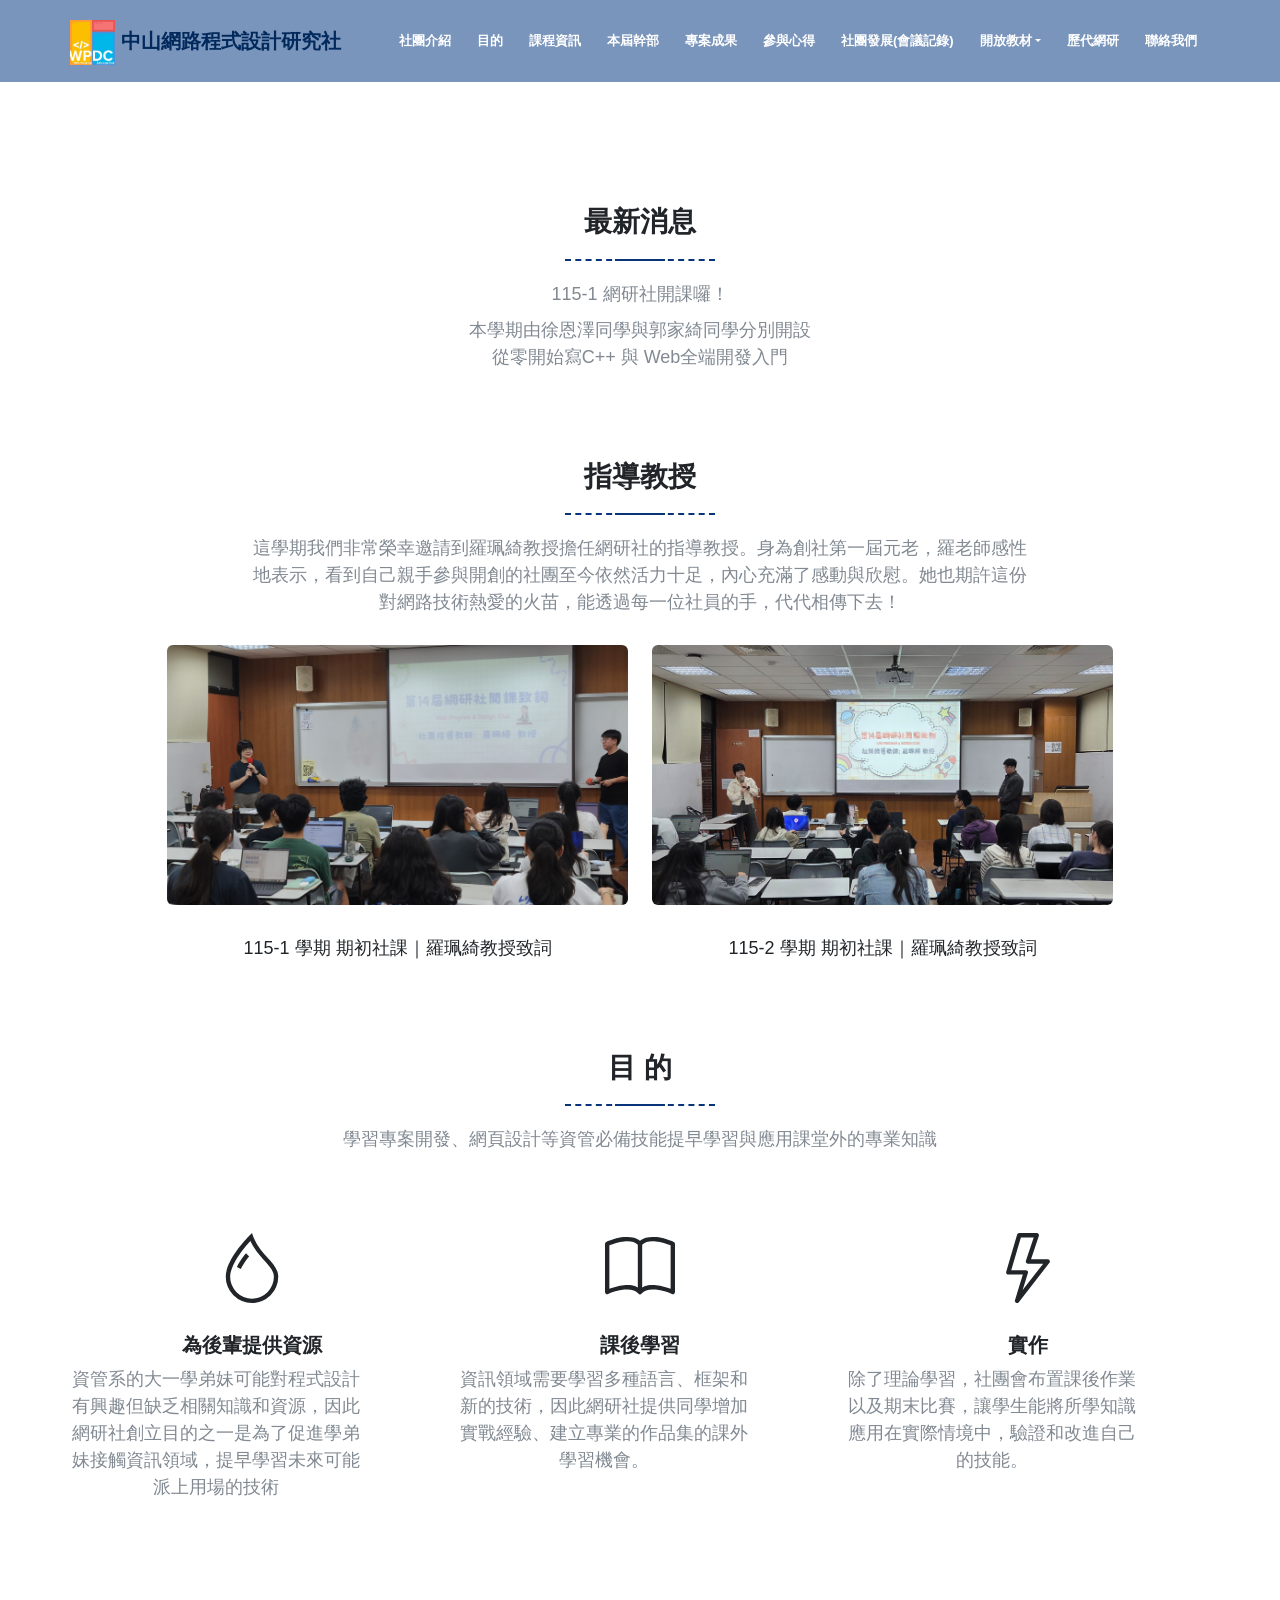
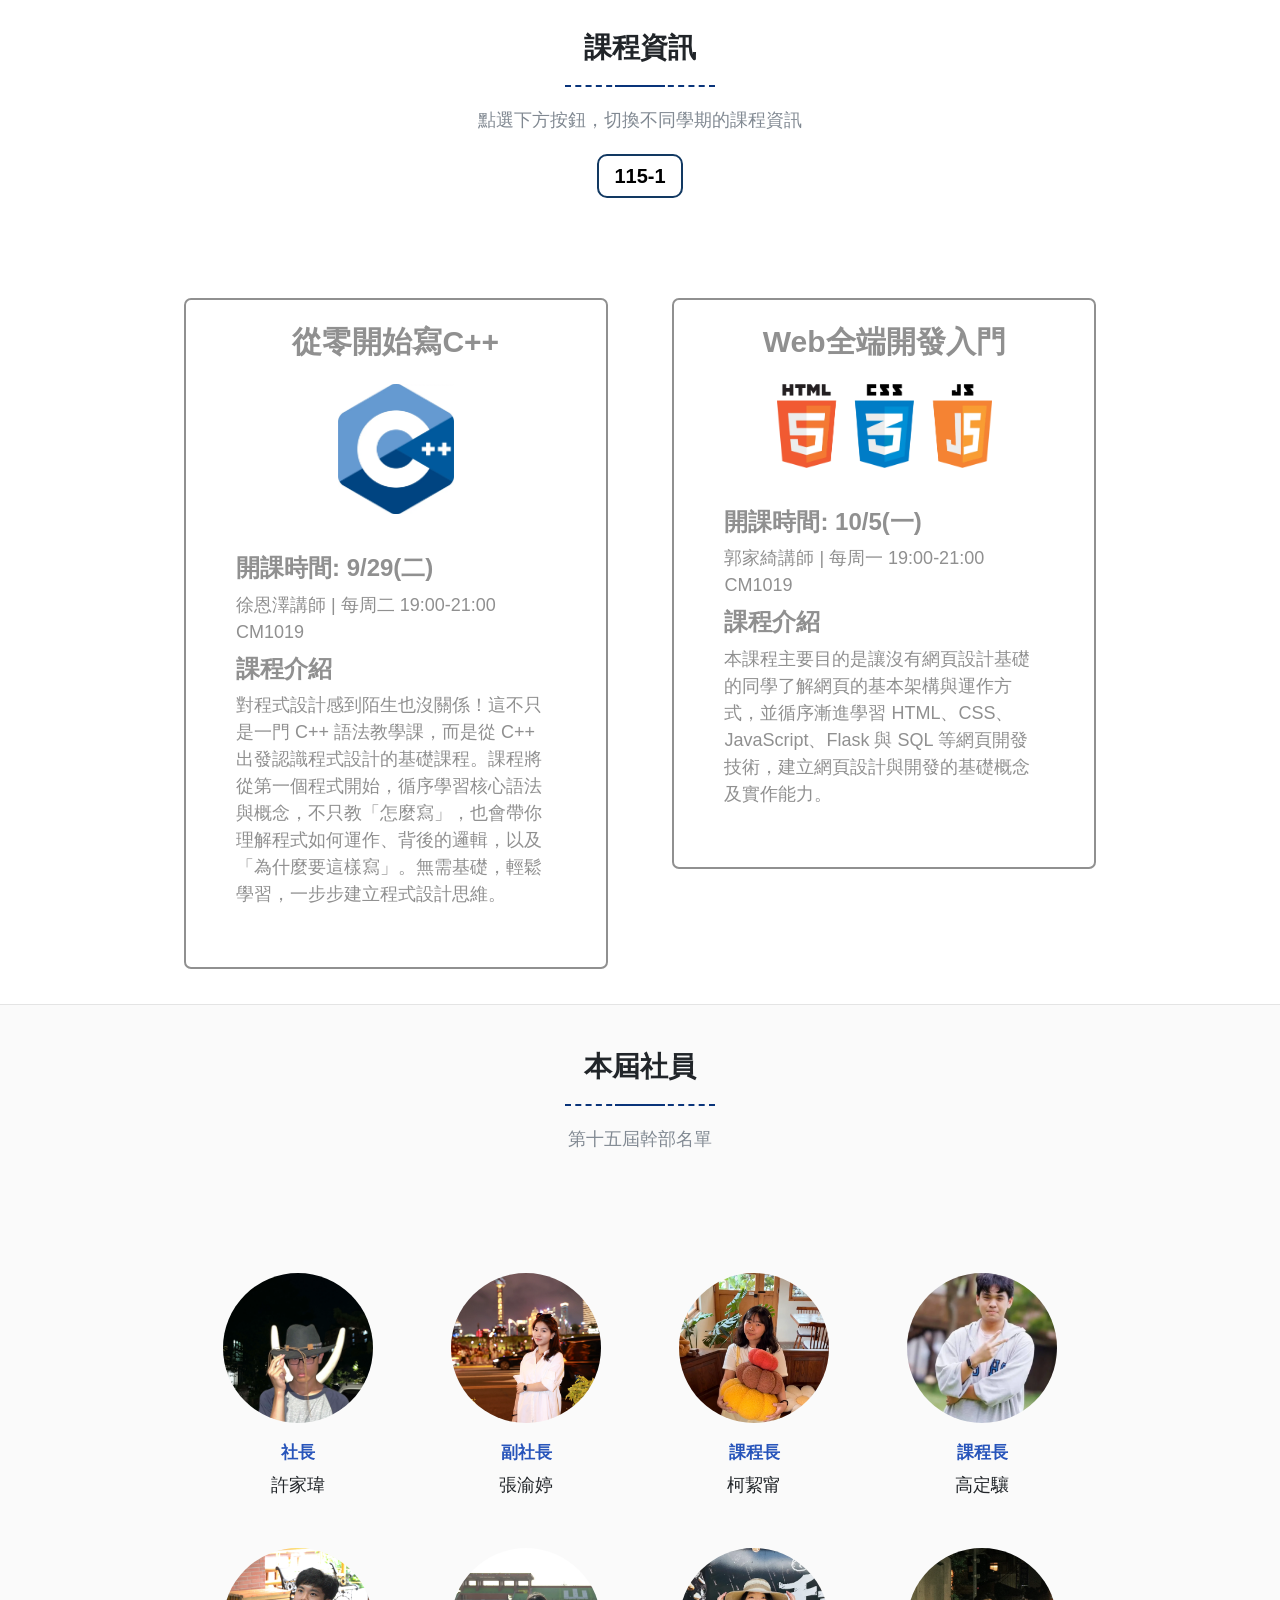
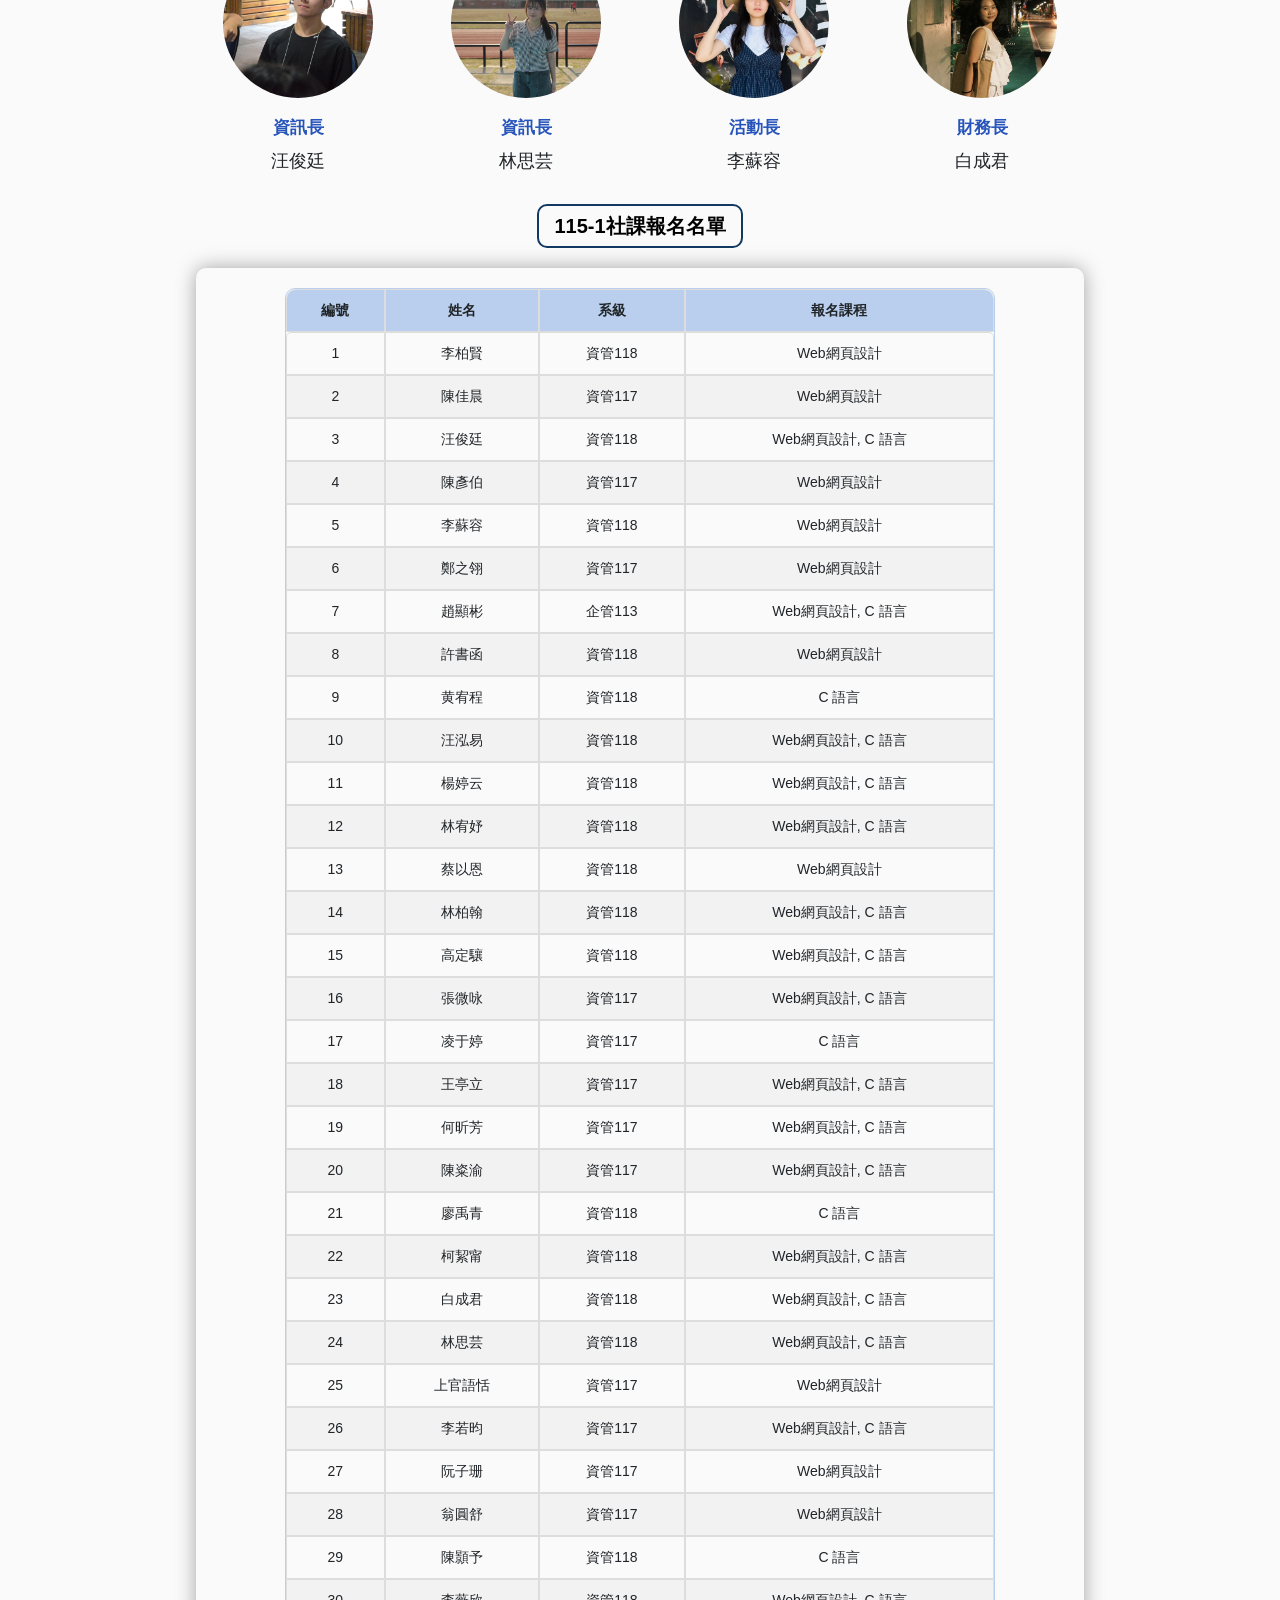
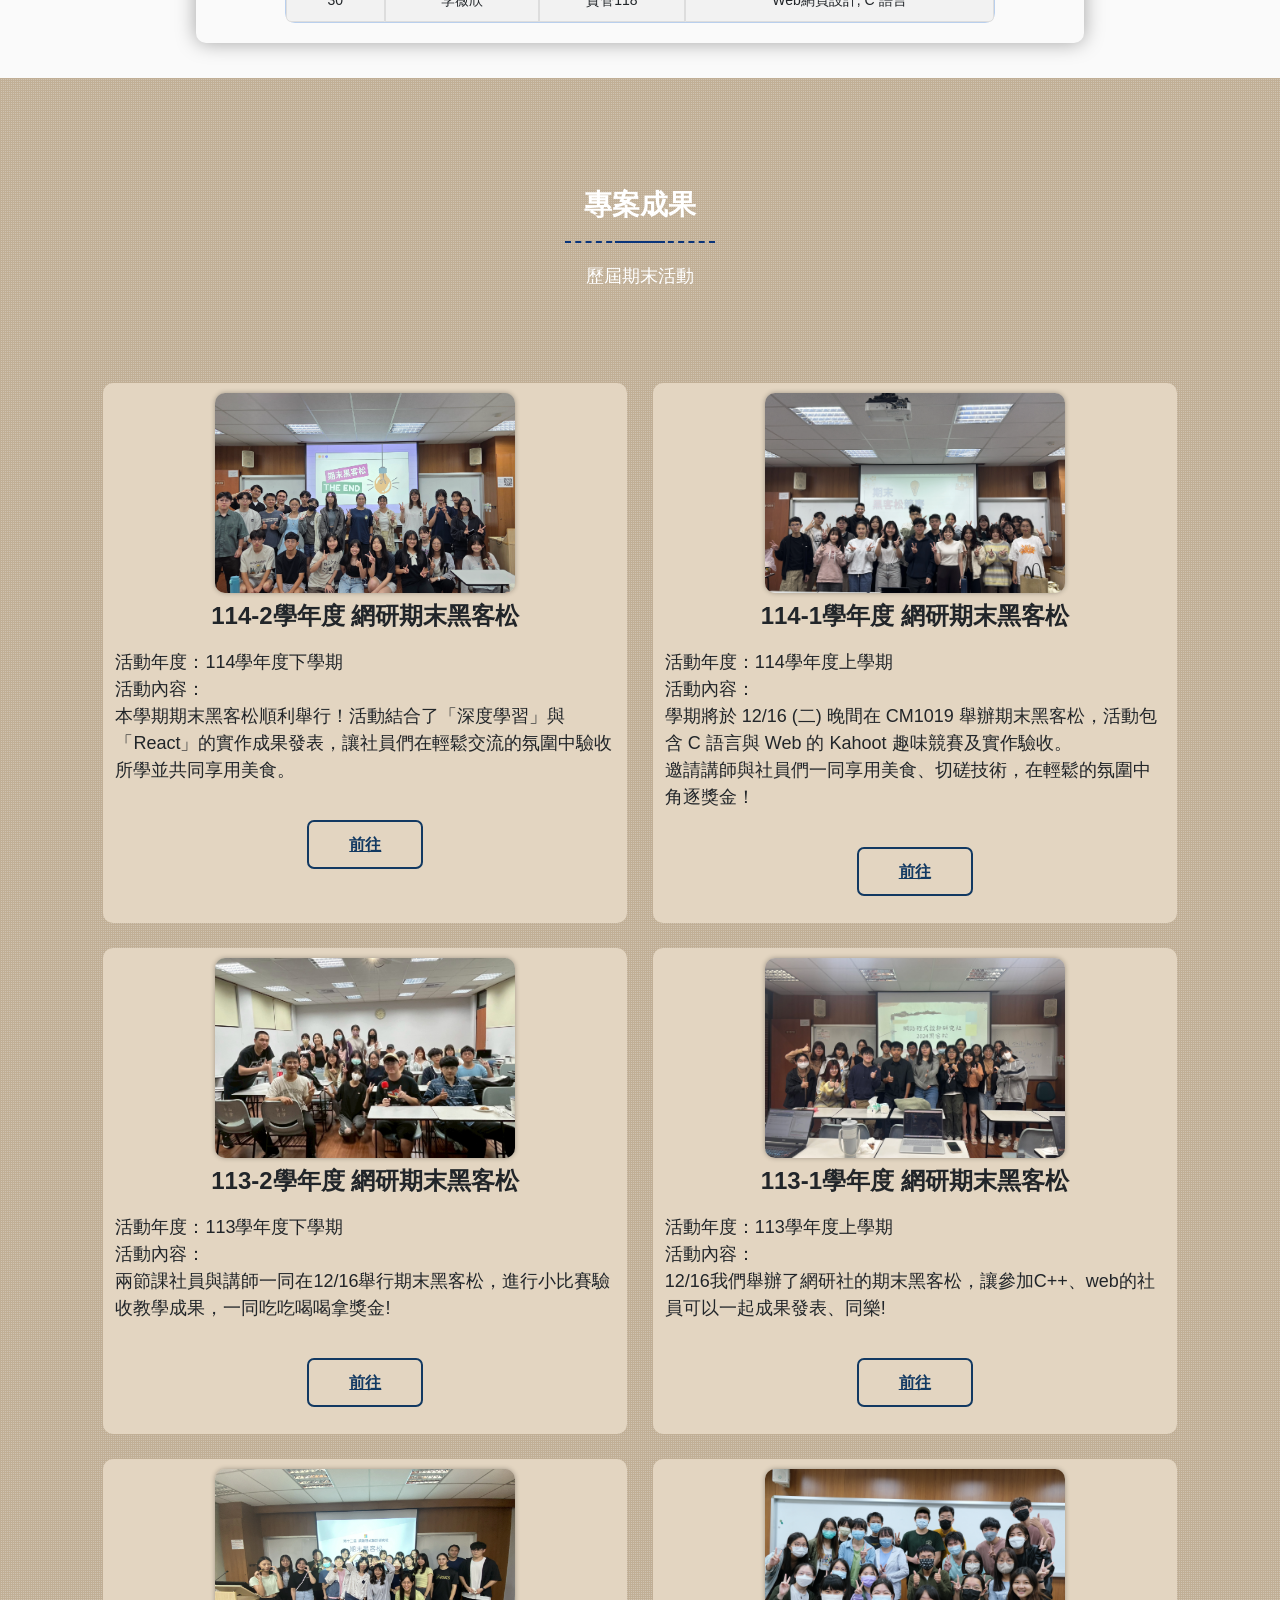
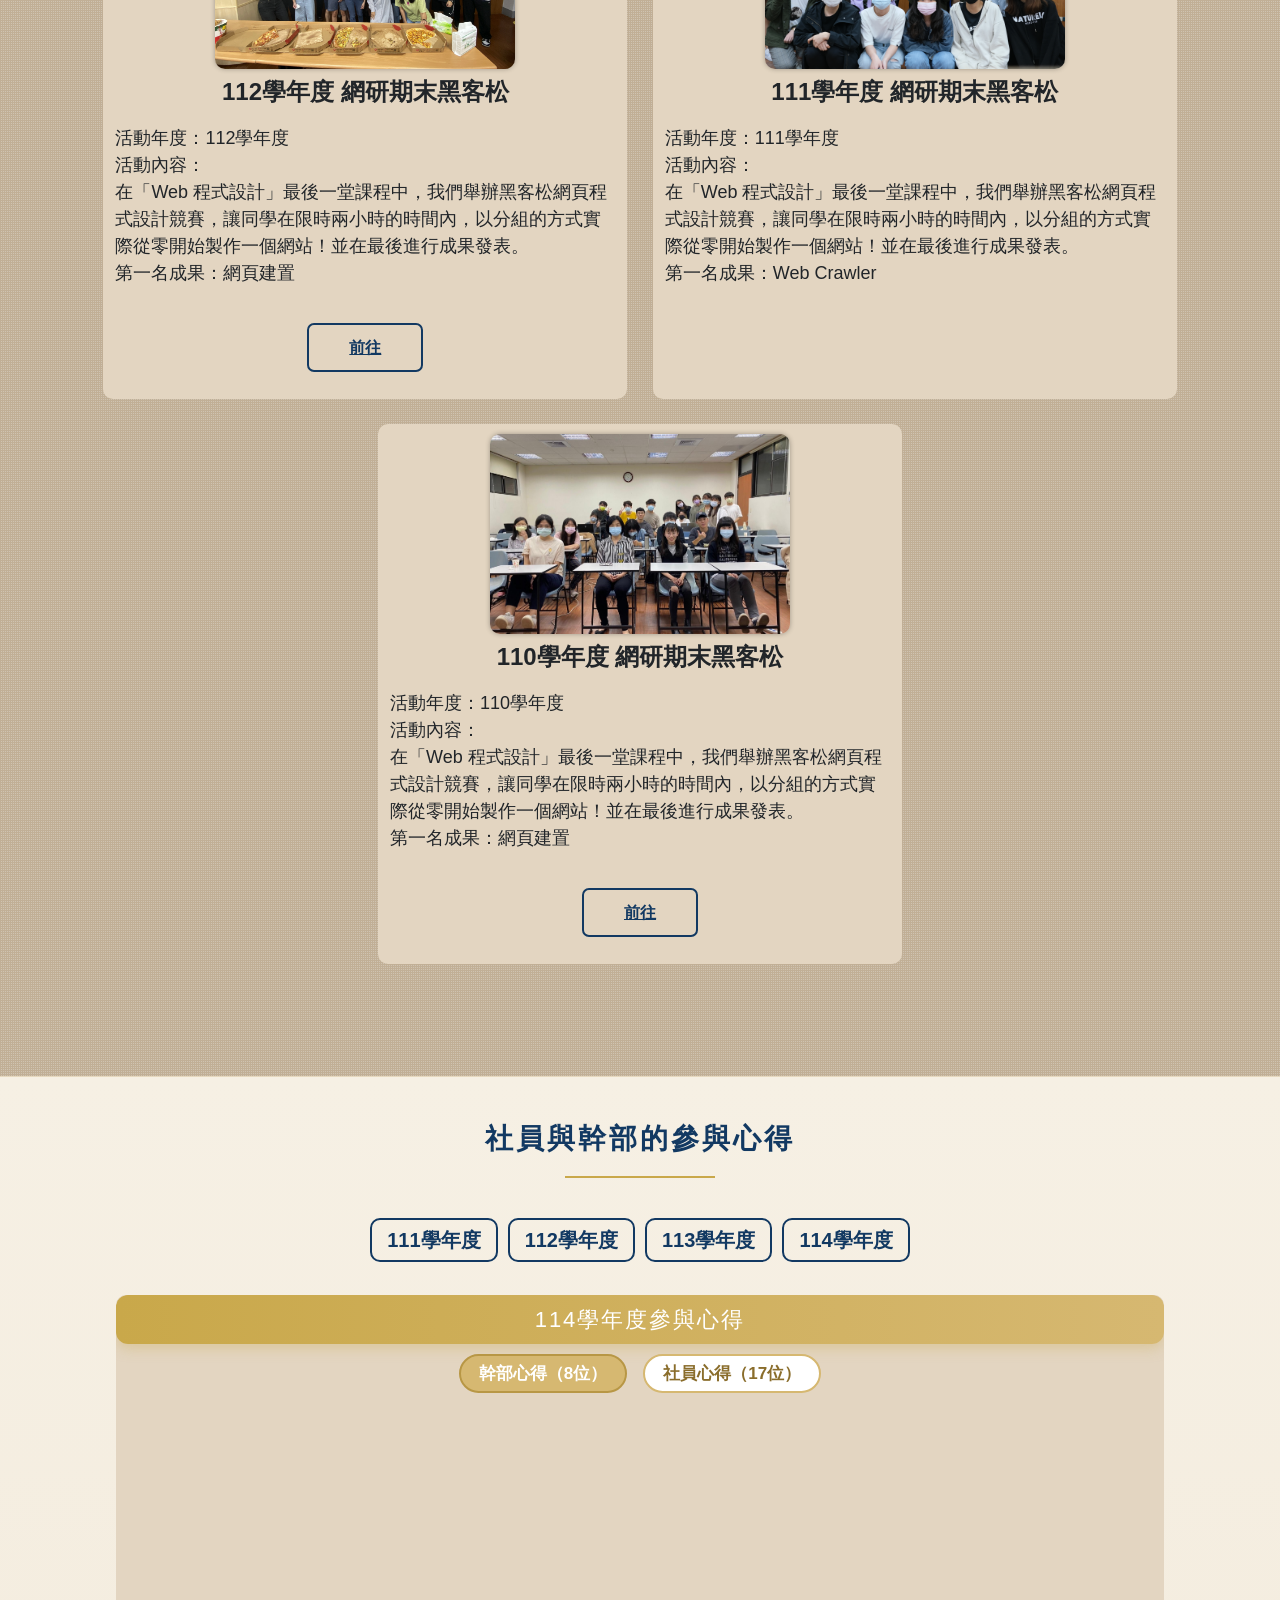
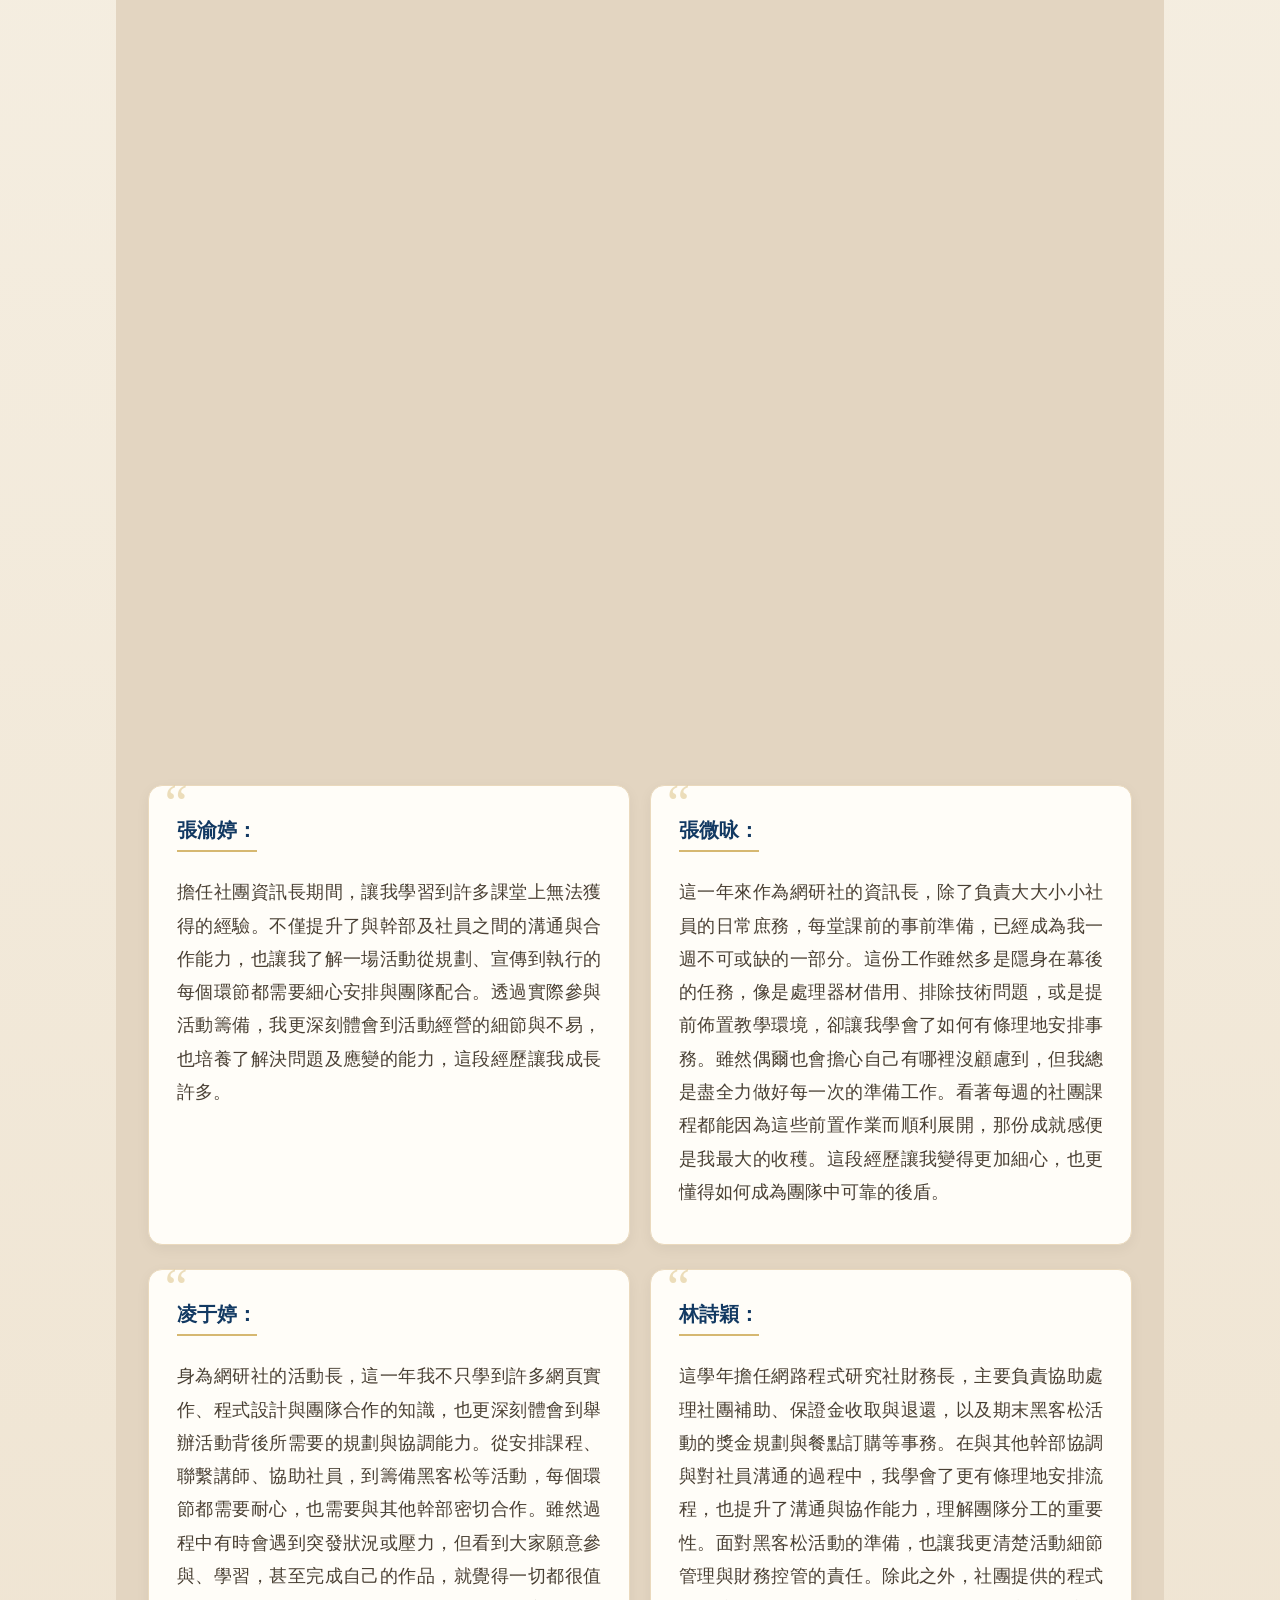
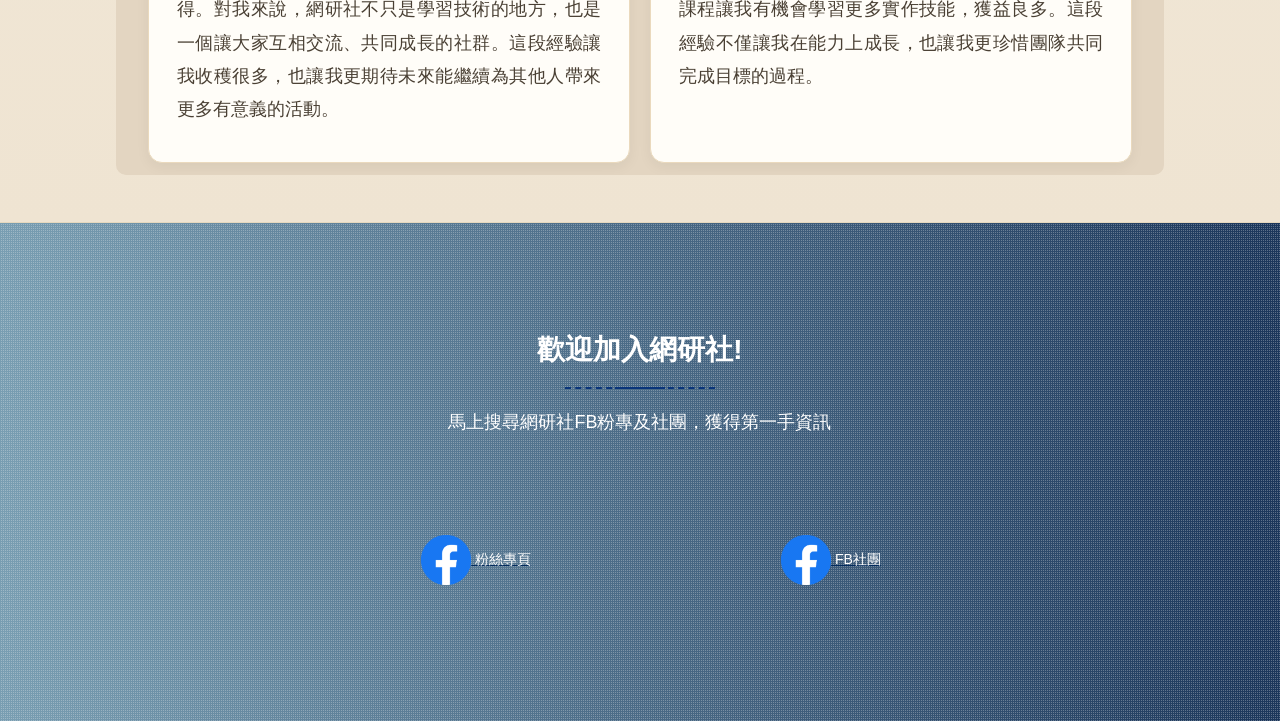
==== commit 07d39268: "feat: 更新首頁第15屆幹部名單、115-1課程資訊與隱藏下學期報名按鈕" ====
--- a/index.html
+++ b/index.html
@@ -88,10 +88,11 @@
             <div class="sectioner-header text-center">
               <h3 style="margin-top: 100px">最新消息</h3>
               <span class="line"></span>
-              <p>114-2 網研社開課囉！</p>
+              <p>115-1 網研社開課囉！</p>
               <p>
-                本學期由李景臣同學與張耀仁同學分別開設 <br />React.js 與
-                猴子也能學會的深度學習
+                本學期由<span class="enc" data-n="5b6Q5oGp5r6k"></span
+                >同學與<span class="enc" data-n="6YOt5a6257a6"></span
+                >同學分別開設 <br />從零開始寫C++ 與 Web全端開發入門
               </p>
             </div>
 
@@ -199,7 +200,7 @@
                   style="max-width: 100%"
                 />
                 <p style="margin-top: 10px">
-                  114-1 學期 期初社課｜羅珮綺教授致詞
+                  115-1 學期 期初社課｜羅珮綺教授致詞
                 </p>
               </div>
 
@@ -211,7 +212,7 @@
                   style="max-width: 100%"
                 />
                 <p style="margin-top: 10px">
-                  114-2 學期 期初社課｜羅珮綺教授致詞
+                  115-2 學期 期初社課｜羅珮綺教授致詞
                 </p>
               </div>
             </div>
@@ -325,30 +326,32 @@
 
             <!-- 切換按鈕 -->
             <div class="title-link">
-              <a href="javascript:void(0)" onclick="toggleSemester('114-1')"
-                >114-1</a
+              <a href="javascript:void(0)" onclick="toggleSemester('115-1')"
+                >115-1</a
               >
-              <a href="javascript:void(0)" onclick="toggleSemester('114-2')"
-                >114-2</a
+              <!-- 暫時隱藏下學期按鈕 -->
+              <a
+                href="javascript:void(0)"
+                onclick="toggleSemester('115-2')"
+                style="display: none"
+                >115-2</a
               >
             </div>
 
-            <!-- 114-1 課程 -->
-            <div class="semester-content" id="courses-114-1">
-              <!-- WEB -->
+            <!-- 115-1 課程 -->
+            <div class="semester-content" id="courses-115-1">
+              <!-- C++ -->
               <div class="section-content text-center">
                 <div class="row">
                   <a
-                    href="https://nsysuwebdesignclub-org.github.io/NsysuWebDesignClub14th/class.html?class=1"
+                    href="class/class.html?class=1"
                     target="_blank"
                     class="about-btn"
                   >
-                    <p class="classTitle" id="classTitle2">
-                      從零開始學 C 語言：<br />基礎程式設計入門
-                    </p>
+                    <p class="classTitle">從零開始寫C++</p>
                     <div class="logo">
                       <img
-                        src="images/14th/C.png"
+                        src="images/15th/C++-logo.webp"
                         class="img-fluid wow fadeInUp"
                       />
                     </div>
@@ -357,31 +360,34 @@
                       data-wow-delay="0.2s"
                     >
                       <div class="media-body text-left">
-                        <h4>開課時間: 10/13(一)</h4>
-                        <p>查欣瑜講師 | 每周一 19:00-21:00 CM1019</p>
+                        <h4>開課時間: 9/29(二)</h4>
+                        <p>
+                          <span class="enc" data-n="5b6Q5oGp5r6k"></span>講師 |
+                          每周二 19:00-21:00 CM1019
+                        </p>
                         <h4>課程介紹</h4>
                         <p>
-                          本課程從 C
-                          語言環境建置開始，逐步引導學生掌握變數、流程控制、
-                          陣列、指標與字串處理等核心觀念，並實作簡易檔案應用，打下程式設計基礎。
+                          對程式設計感到陌生也沒關係！這不只是一門 C++
+                          語法教學課，而是從 C++
+                          出發認識程式設計的基礎課程。課程將從第一個程式開始，循序學習核心語法與概念，不只教「怎麼寫」，也會帶你理解程式如何運作、背後的邏輯，以及「為什麼要這樣寫」。無需基礎，輕鬆學習，一步步建立程式設計思維。
                         </p>
                       </div>
                     </div>
                   </a>
                 </div>
               </div>
-              <!-- C++ -->
+              <!-- WEB -->
               <div class="section-content text-center">
                 <div class="row">
                   <a
-                    href="https://nsysuwebdesignclub-org.github.io/NsysuWebDesignClub14th/class.html?class=2"
+                    href="class/class.html?class=2"
                     target="_blank"
                     class="about-btn"
                   >
-                    <p class="classTitle">Web程式設計</p>
+                    <p class="classTitle">Web全端開發入門</p>
                     <div class="logo">
                       <img
-                        src="images/13th/web.png"
+                        src="images/15th/web-logo.webp"
                         class="img-fluid wow fadeInUp"
                       />
                     </div>
@@ -390,14 +396,16 @@
                       data-wow-delay="0.2s"
                     >
                       <div class="media-body text-left">
-                        <h4>開課時間: 9/23(二)</h4>
-                        <p>楊雅安講師 | 每周二 19:00-21:00 CM1019</p>
+                        <h4>開課時間: 10/5(一)</h4>
+                        <p>
+                          <span class="enc" data-n="6YOt5a6257a6"></span>講師 |
+                          每周一 19:00-21:00 CM1019
+                        </p>
                         <h4>課程介紹</h4>
                         <p>
-                          本課程將帶領大家逐步掌握 HTML、CSS 與 JavaScript
-                          的基礎能力， 並學習如何運用 GitHub
-                          進行版本控制與協作開發。每堂課都有安排實作練習，
-                          讓大家能一步步學會如何上架專屬的網站。即使完全沒有程式基礎，也能輕鬆上手喔！
+                          本課程主要目的是讓沒有網頁設計基礎的同學了解網頁的基本架構與運作方式，並循序漸進學習
+                          HTML、CSS、JavaScript、Flask 與 SQL
+                          等網頁開發技術，建立網頁設計與開發的基礎概念及實作能力。
                         </p>
                       </div>
                     </div>
@@ -406,10 +414,10 @@
               </div>
             </div>
 
-            <!-- 114-2 課程 -->
+            <!-- 115-2 課程 -->
             <div
               class="semester-content"
-              id="courses-114-2"
+              id="courses-115-2"
               style="display: none"
             >
               <!-- WEB -->
@@ -488,16 +496,17 @@
       <!-- JS：學期切換功能 -->
       <script>
         function toggleSemester(semester) {
-          document.getElementById("courses-114-1").style.display =
-            semester === "114-1" ? "flex" : "none";
-          document.getElementById("courses-114-2").style.display =
-            semester === "114-2" ? "flex" : "none";
+          document.getElementById("courses-115-1").style.display =
+            semester === "115-1" ? "flex" : "none";
+          document.getElementById("courses-115-2").style.display =
+            semester === "115-2" ? "flex" : "none";
         }
       </script>
     </section>
     <!-------課程資訊 End------->
 
     <!-------社課紀錄 Start------->
+    <!-- 暫時隱藏社課紀錄
     <section class="records section-padding" data-scroll-index="6" id="records">
       <div class="container-fluid" style="max-width: 95%; padding: 0 30px">
         <div class="row">
@@ -505,7 +514,7 @@
             <div class="sectioner-header text-center">
               <h3>社課紀錄</h3>
               <span class="line"></span>
-              <p>114-2 學期社課簡報</p>
+              <p>115-2 學期社課簡報</p>
               <p
                 style="
                   font-size: 15px;
@@ -550,6 +559,7 @@
         </div>
       </div>
     </section>
+    -->
     <!-------社課紀錄 End------->
 
     <!-------Team Start------->
@@ -561,7 +571,7 @@
             <div class="sectioner-header text-center">
               <h3>本屆社員</h3>
               <span class="line"></span>
-              <p>第十四屆幹部名單</p>
+              <p>第十五屆幹部名單</p>
             </div>
 
             <!-- 幹部不分學期 -->
@@ -569,60 +579,60 @@
               <div class="row">
                 <div class="col-md-3">
                   <div class="team-detail wow bounce" data-wow-delay="0.2s">
-                    <img src="images/14th/cm1.jpg" class="img-fluid" />
+                    <img src="images/15th/cm1.webp" class="img-fluid" />
                     <h4>社長</h4>
-                    <p><span class="enc" data-n="546L5Yui5YWo"></span></p>
+                    <p><span class="enc" data-n="6Kix5a6255GL"></span></p>
                   </div>
                 </div>
                 <div class="col-md-3">
                   <div class="team-detail wow bounce" data-wow-delay="0.4s">
-                    <img src="images/14th/cm2.jpg" class="img-fluid" />
+                    <img src="images/15th/cm2.webp" class="img-fluid" />
                     <h4>副社長</h4>
-                    <p><span class="enc" data-n="6Kix5a6255GL"></span></p>
+                    <p><span class="enc" data-n="5by15rid5am3"></span></p>
                   </div>
                 </div>
                 <div class="col-md-3">
                   <div class="team-detail wow bounce" data-wow-delay="0.6s">
-                    <img src="images/14th/cm3.jpg" class="img-fluid" />
+                    <img src="images/15th/cm3.webp" class="img-fluid" />
                     <h4>課程長</h4>
-                    <p><span class="enc" data-n="57+B5ZyT6IiS"></span></p>
+                    <p><span class="enc" data-n="5p+v57Wc55Sv"></span></p>
                   </div>
                 </div>
                 <div class="col-md-3">
                   <div class="team-detail wow bounce" data-wow-delay="0.8s">
-                    <img src="images/14th/cm4.jpg" class="img-fluid" />
+                    <img src="images/15th/cm4.webp" class="img-fluid" />
                     <h4>課程長</h4>
-                    <p><span class="enc" data-n="6Zmz57Ki5rid"></span></p>
+                    <p><span class="enc" data-n="6auY5a6a6amk"></span></p>
                   </div>
                 </div>
               </div>
               <div class="row">
                 <div class="col-md-3">
                   <div class="team-detail wow bounce" data-wow-delay="0.2s">
-                    <img src="images/14th/cm5.jpg" class="img-fluid" />
+                    <img src="images/15th/cm5.webp" class="img-fluid" />
                     <h4>資訊長</h4>
-                    <p><span class="enc" data-n="5by15rid5am3"></span></p>
+                    <p><span class="enc" data-n="5rGq5L+K5bu3"></span></p>
                   </div>
                 </div>
                 <div class="col-md-3">
                   <div class="team-detail wow bounce" data-wow-delay="0.4s">
-                    <img src="images/14th/cm6.jpg" class="img-fluid" />
+                    <img src="images/15th/cm6.webp" class="img-fluid" />
                     <h4>資訊長</h4>
-                    <p><span class="enc" data-n="5by15b6u5ZKP"></span></p>
+                    <p><span class="enc" data-n="5p6X5oCd6Iq4"></span></p>
                   </div>
                 </div>
                 <div class="col-md-3">
                   <div class="team-detail wow bounce" data-wow-delay="0.6s">
-                    <img src="images/14th/cm7.jpg" class="img-fluid" />
+                    <img src="images/15th/cm7.webp" class="img-fluid" />
                     <h4>活動長</h4>
-                    <p><span class="enc" data-n="5YeM5LqO5am3"></span></p>
+                    <p><span class="enc" data-n="5p2O6JiH5a65"></span></p>
                   </div>
                 </div>
                 <div class="col-md-3">
                   <div class="team-detail wow bounce" data-wow-delay="0.8s">
-                    <img src="images/14th/cm8.jpg" class="img-fluid" />
+                    <img src="images/15th/cm8.webp" class="img-fluid" />
                     <h4>財務長</h4>
-                    <p><span class="enc" data-n="5p6X6Kmp56mO"></span></p>
+                    <p><span class="enc" data-n="55m95oiQ5ZCb"></span></p>
                   </div>
                 </div>
               </div>
@@ -630,16 +640,20 @@
 
             <!-- 切換按鈕 -->
             <div class="title-link">
-              <a href="javascript:void(0)" onclick="toggleMember('114-1')"
-                >114-1社課報名名單</a
+              <a href="javascript:void(0)" onclick="toggleMember('115-1')"
+                >115-1社課報名名單</a
               >
-              <a href="javascript:void(0)" onclick="toggleMember('114-2')"
-                >114-2社課報名名單</a
+              <!-- 暫時隱藏下學期按鈕 -->
+              <a
+                href="javascript:void(0)"
+                onclick="toggleMember('115-2')"
+                style="display: none"
+                >115-2社課報名名單</a
               >
             </div>
 
-            <!-- 114-1 成員名單 -->
-            <div id="member-114-1">
+            <!-- 115-1 成員名單 -->
+            <div id="member-115-1">
               <div class="wrap">
                 <table id="member">
                   <thead>
@@ -837,8 +851,8 @@
               </div>
             </div>
 
-            <!-- 114-2 成員名單 -->
-            <div id="member-114-2" style="display: none">
+            <!-- 115-2 成員名單 -->
+            <div id="member-115-2" style="display: none">
               <div class="wrap">
                 <table id="member">
                   <thead>
@@ -999,10 +1013,10 @@
       <!-- JS：學期成員切換功能 -->
       <script>
         function toggleMember(semester) {
-          document.getElementById("member-114-1").style.display =
-            semester === "114-1" ? "block" : "none";
-          document.getElementById("member-114-2").style.display =
-            semester === "114-2" ? "block" : "none";
+          document.getElementById("member-115-1").style.display =
+            semester === "115-1" ? "block" : "none";
+          document.getElementById("member-115-2").style.display =
+            semester === "115-2" ? "block" : "none";
         }
       </script>
     </section>
@@ -1243,14 +1257,14 @@
         margin-right: 10% !important;
       }
 
-      #courses-114-1,
-      #courses-114-2 {
+      #courses-115-1,
+      #courses-115-2 {
         display: flex;
         justify-content: space-between;
       }
 
-      #courses-114-1 .section-content,
-      #courses-114-2 .section-content {
+      #courses-115-1 .section-content,
+      #courses-115-2 .section-content {
         max-width: 45%;
       }
 
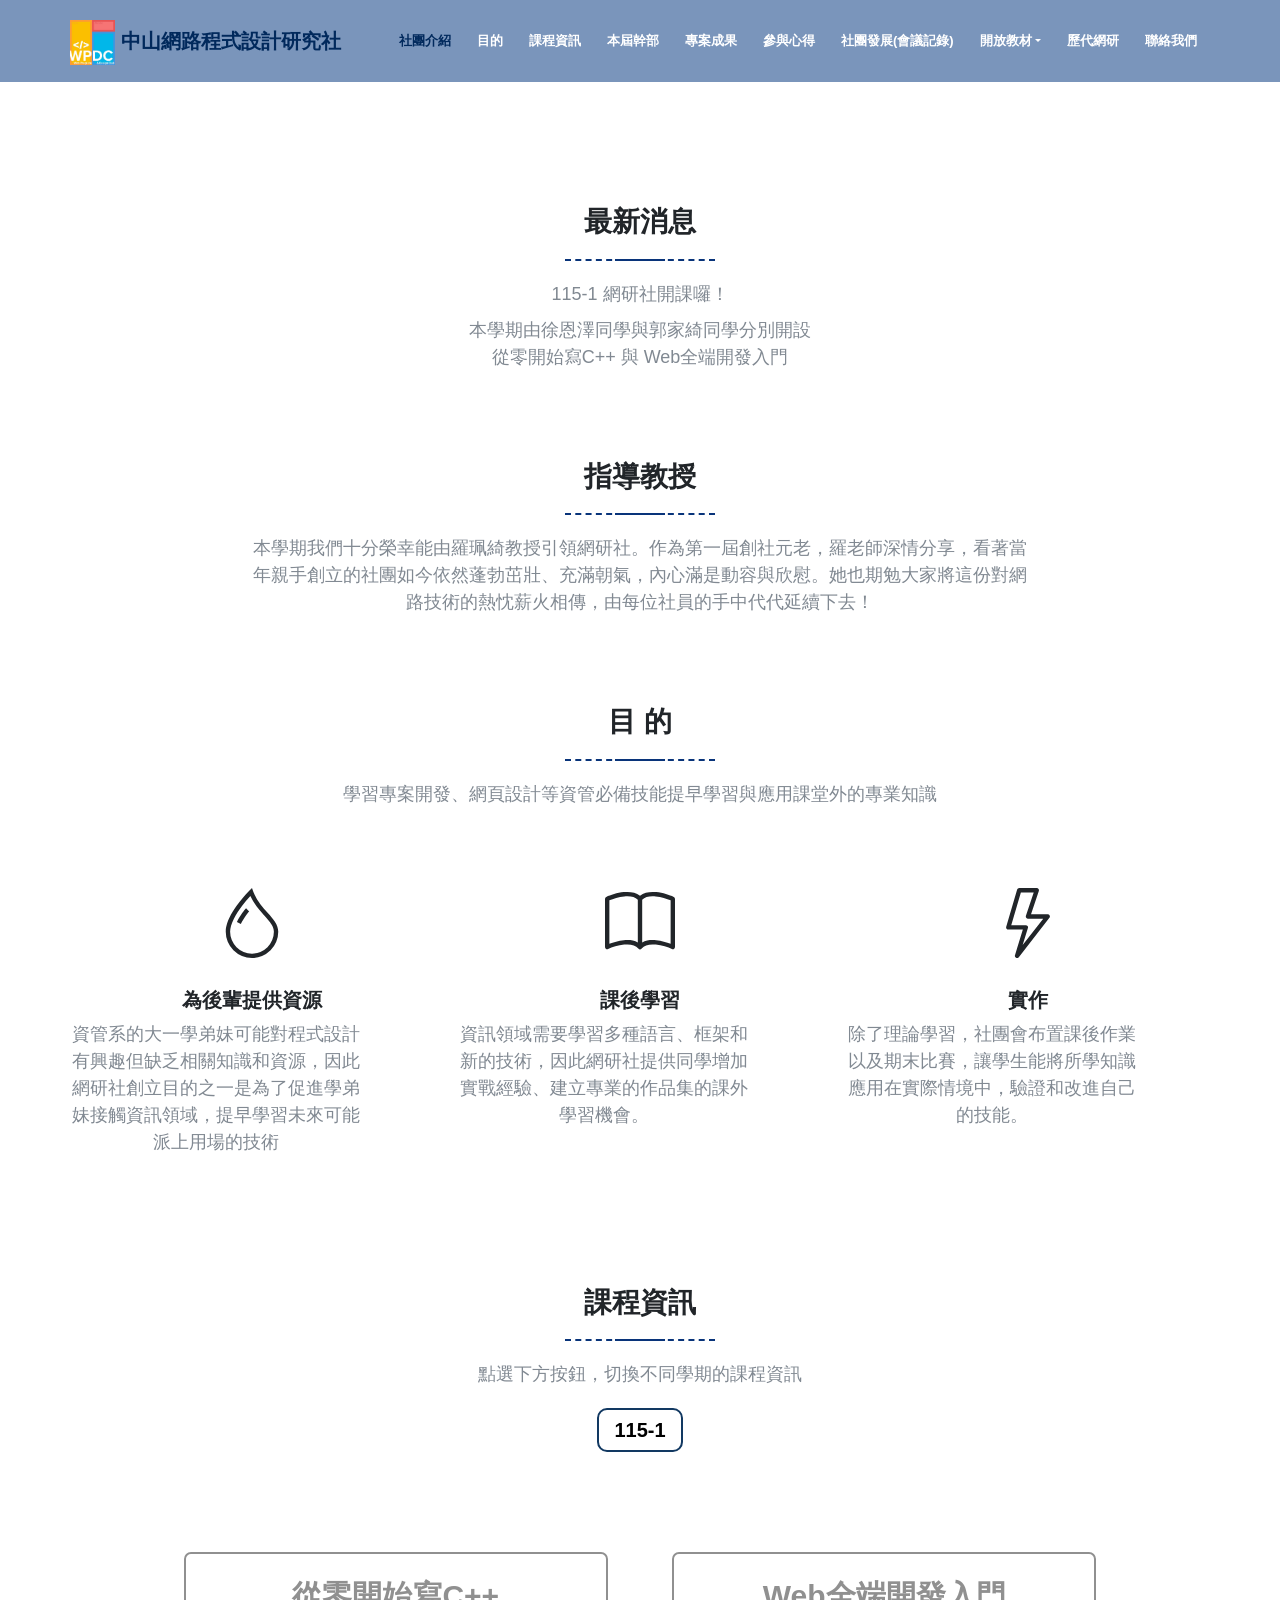
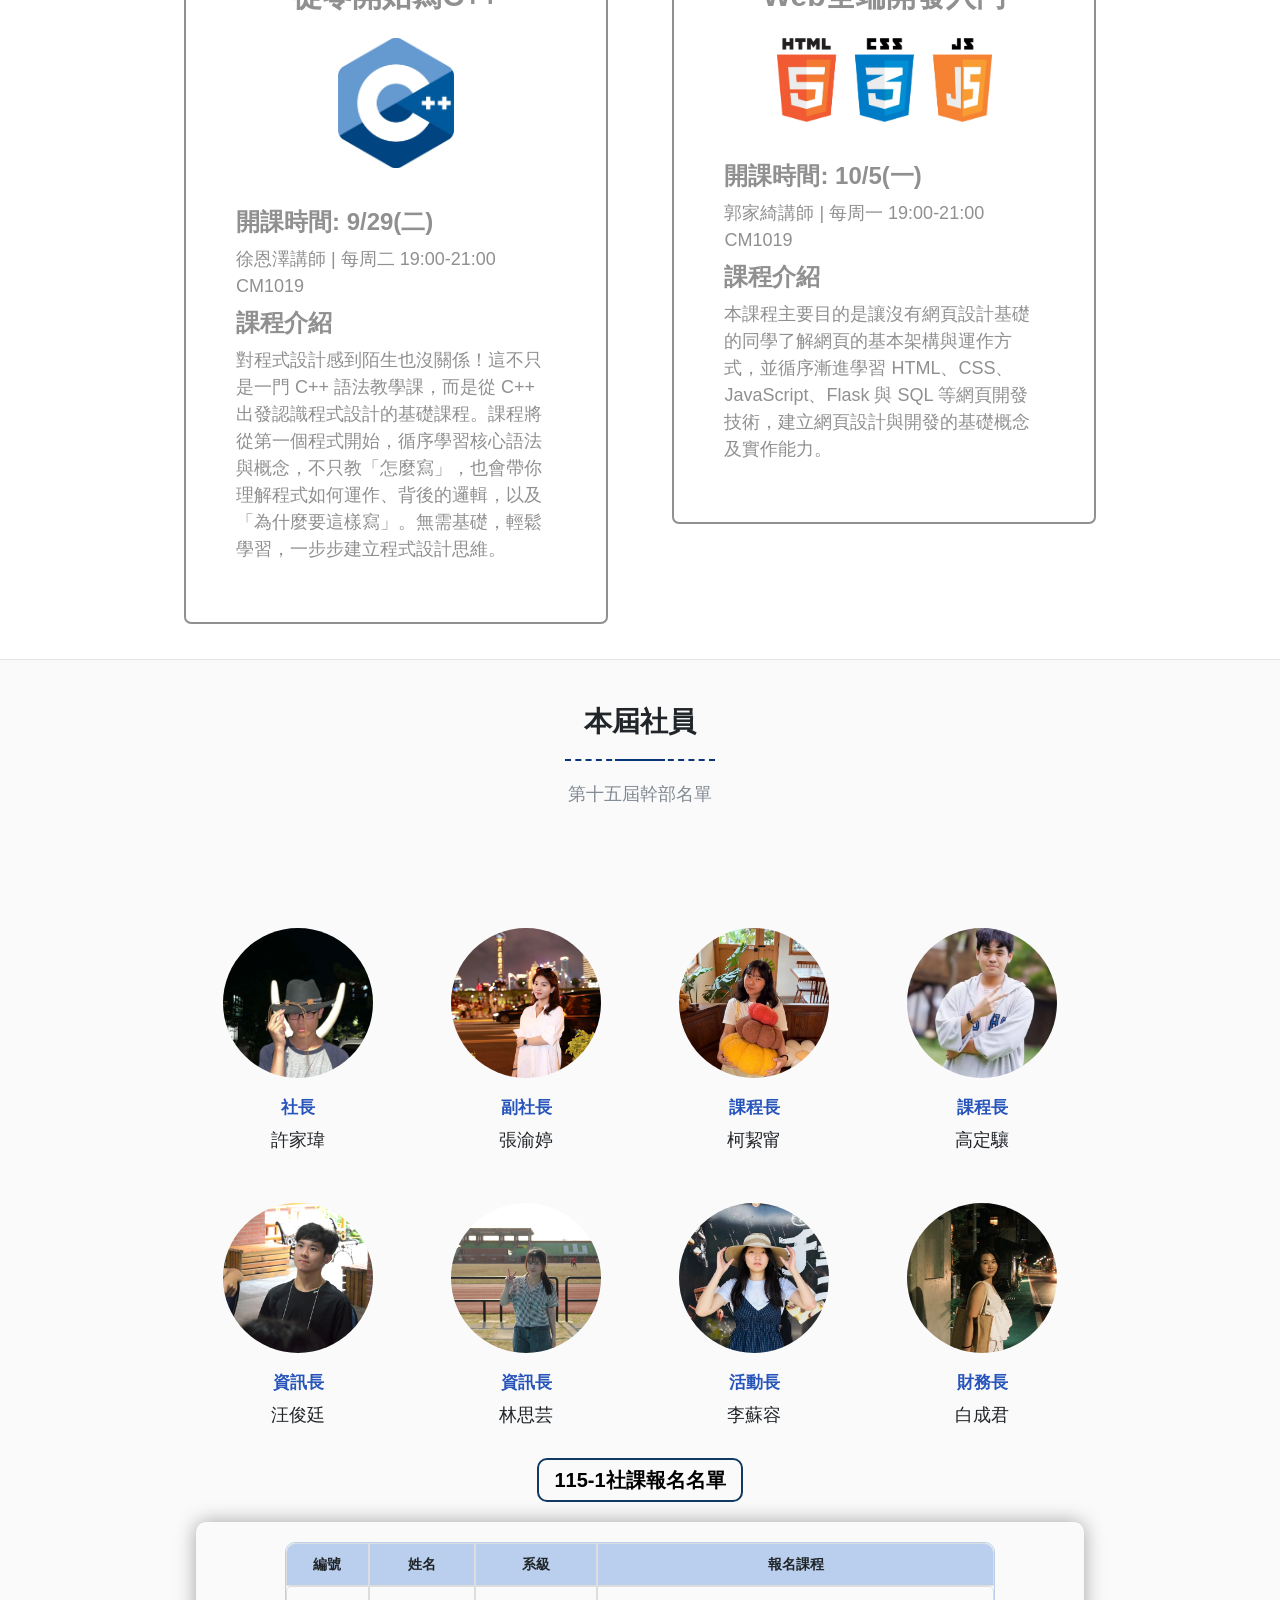
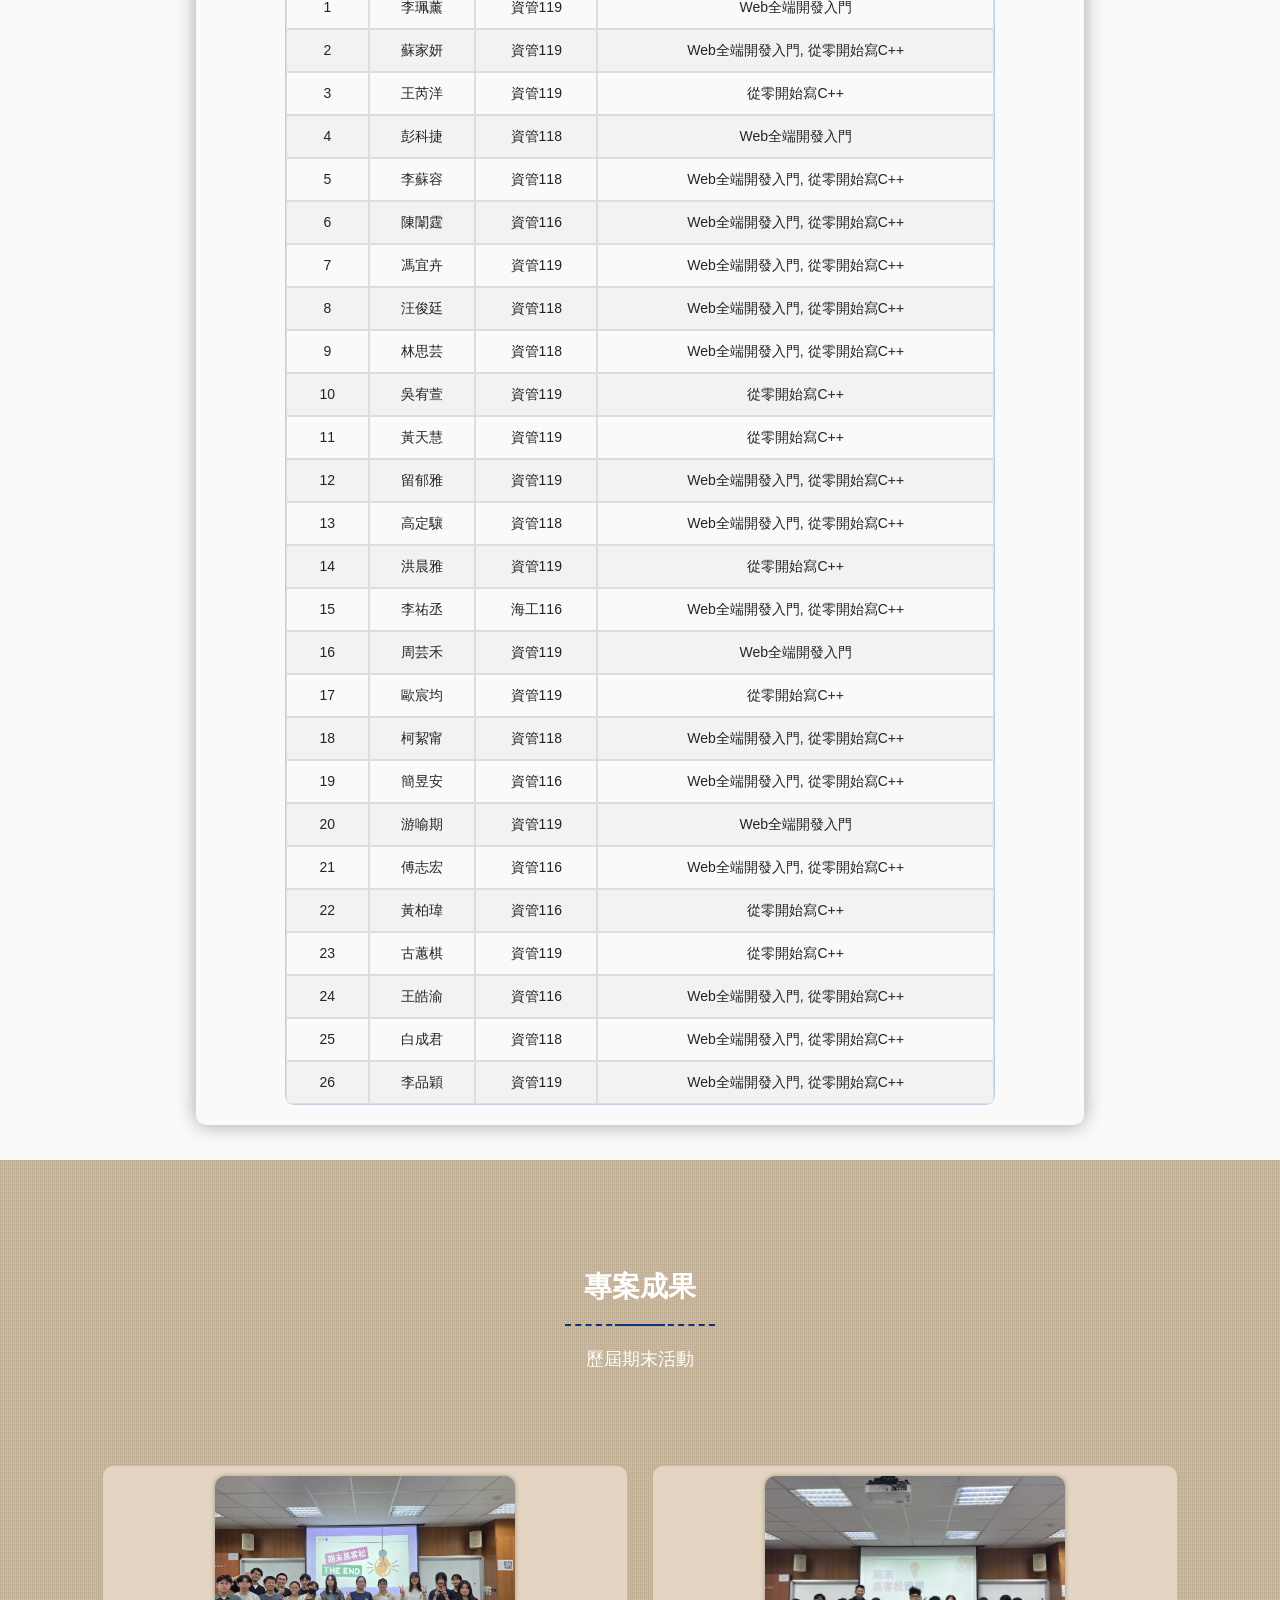
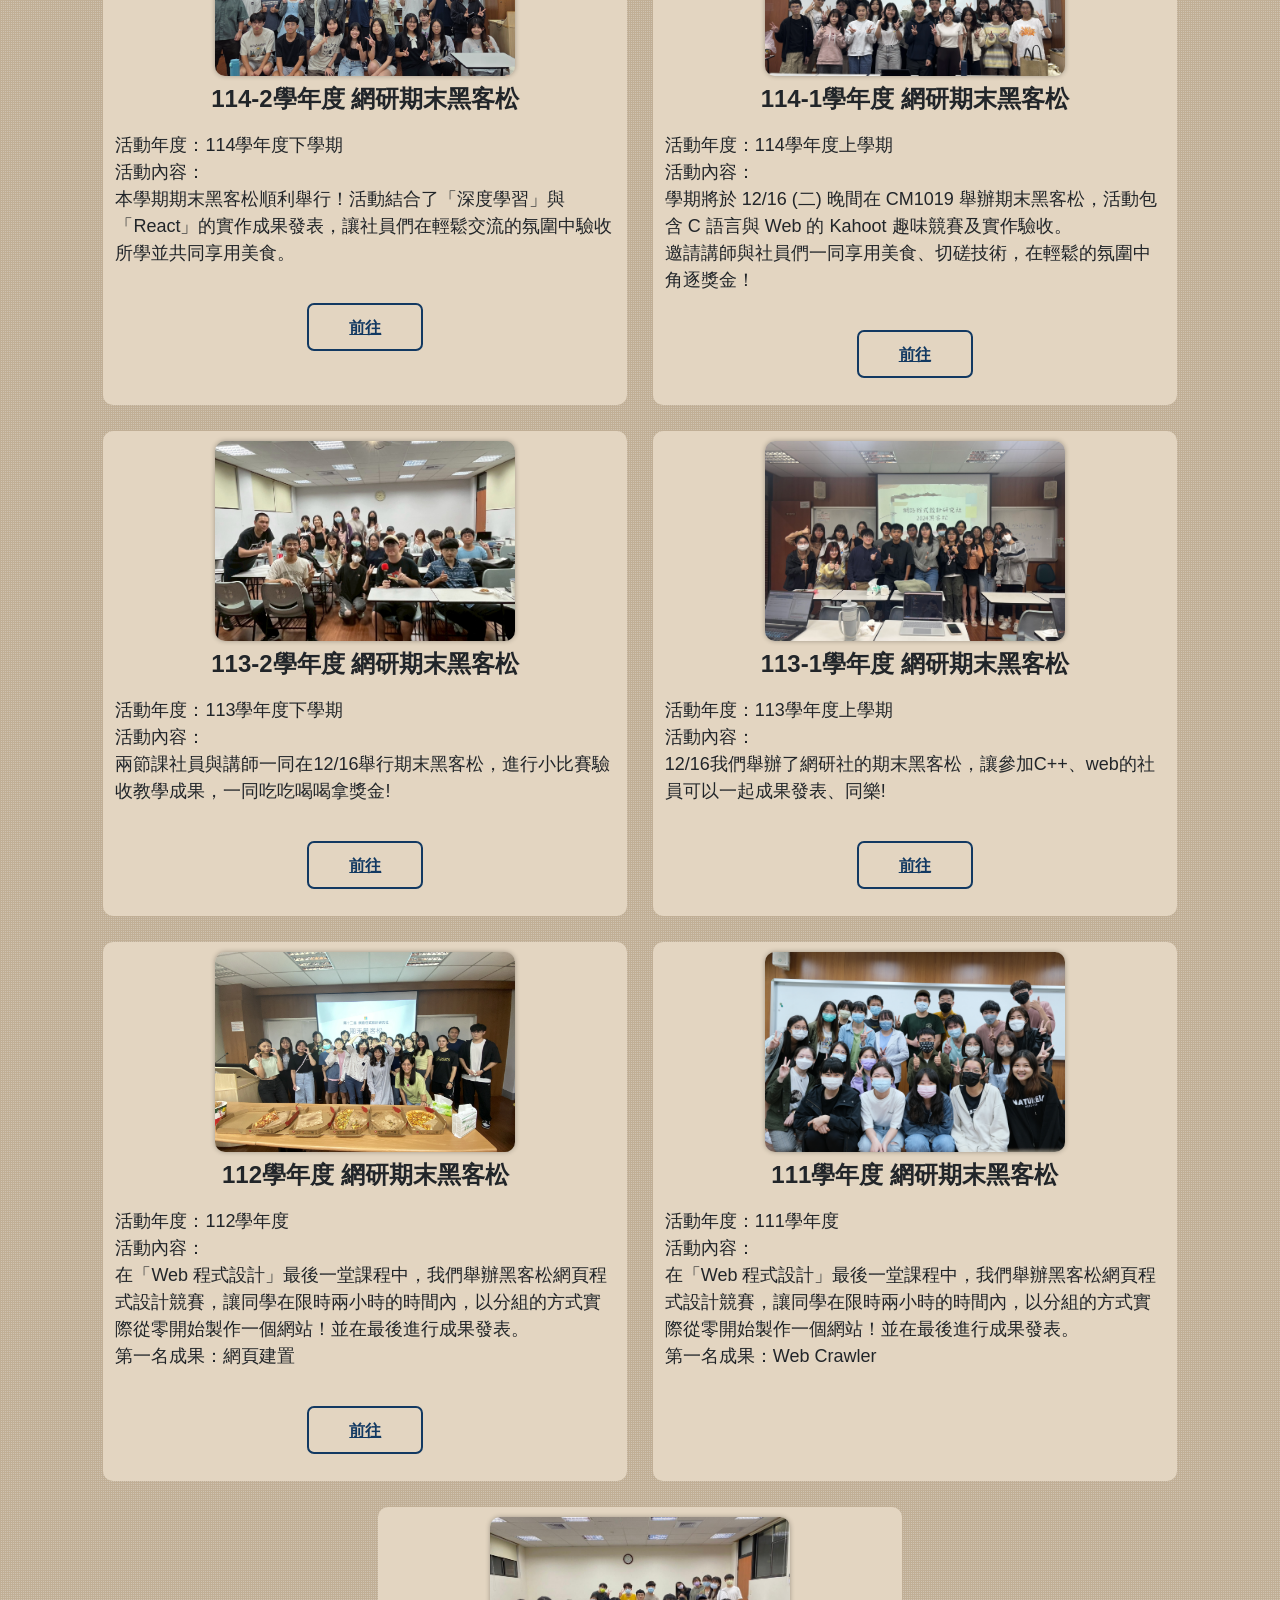
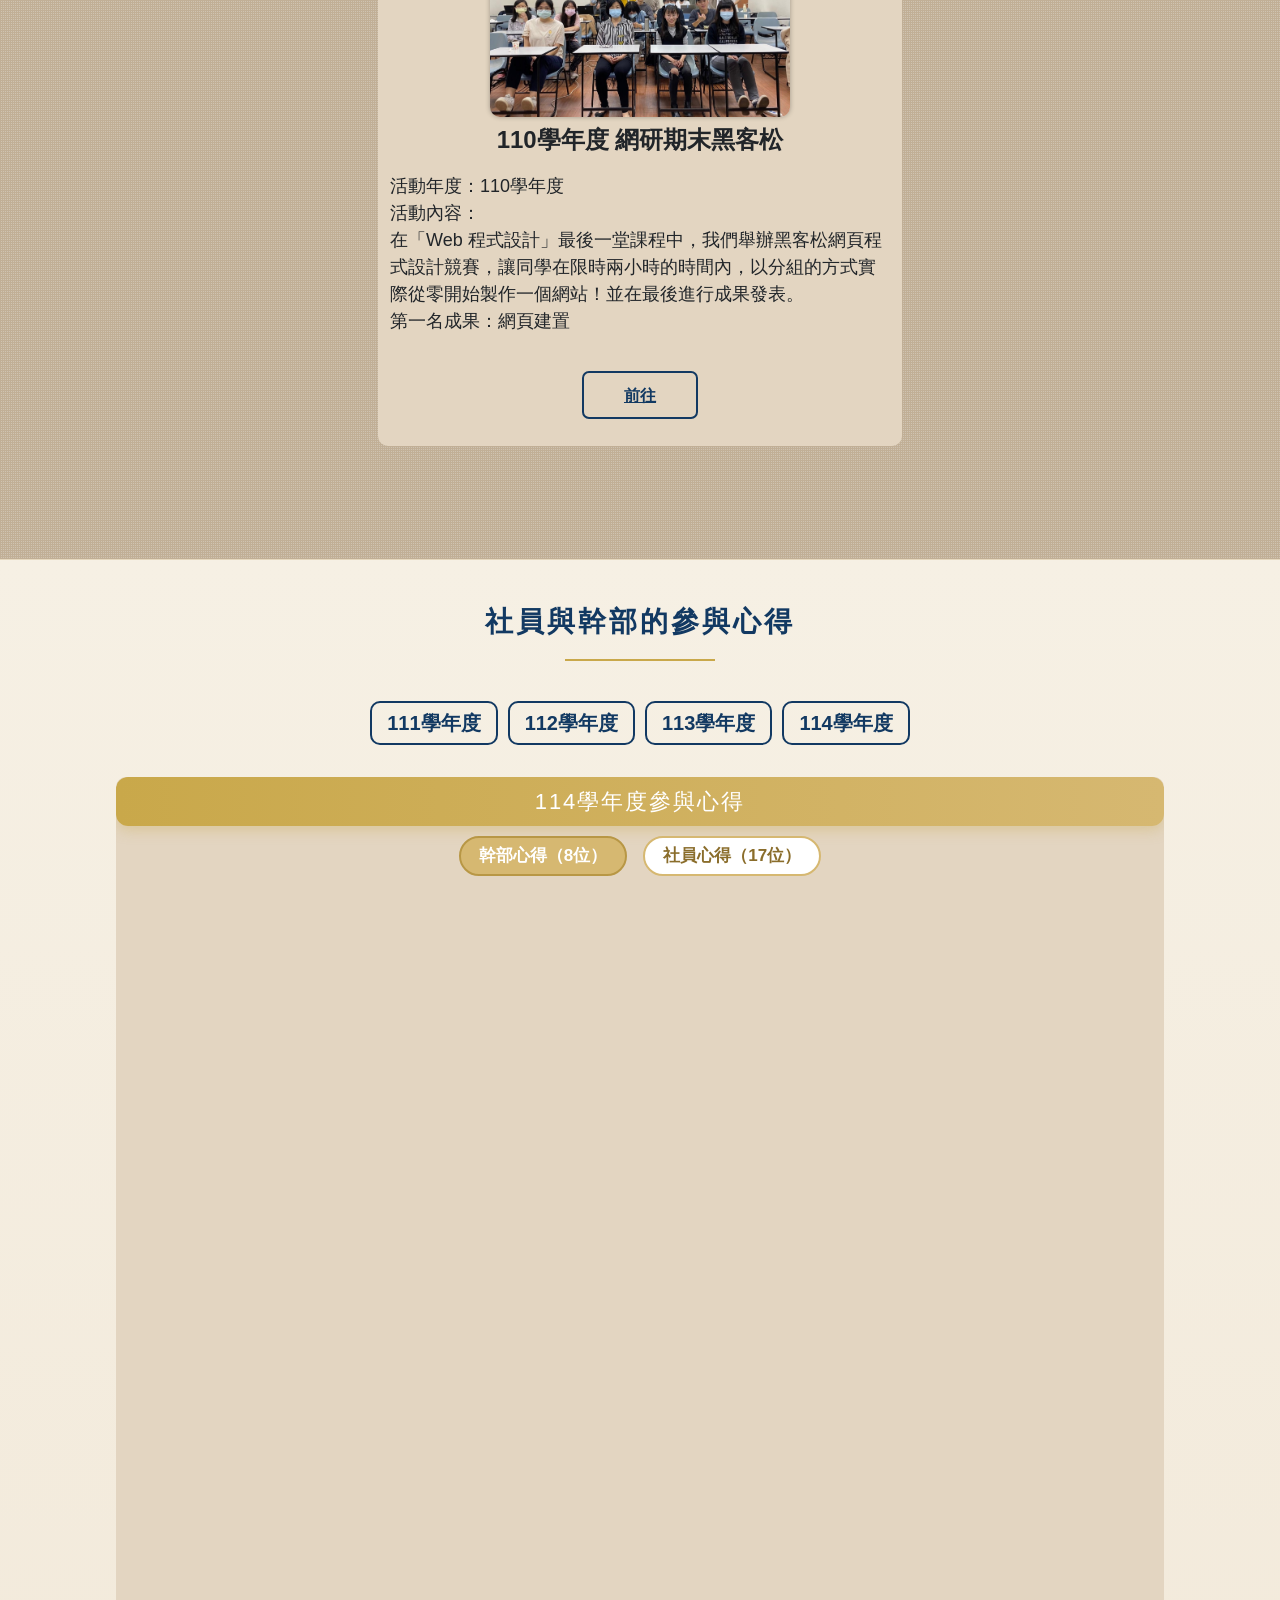
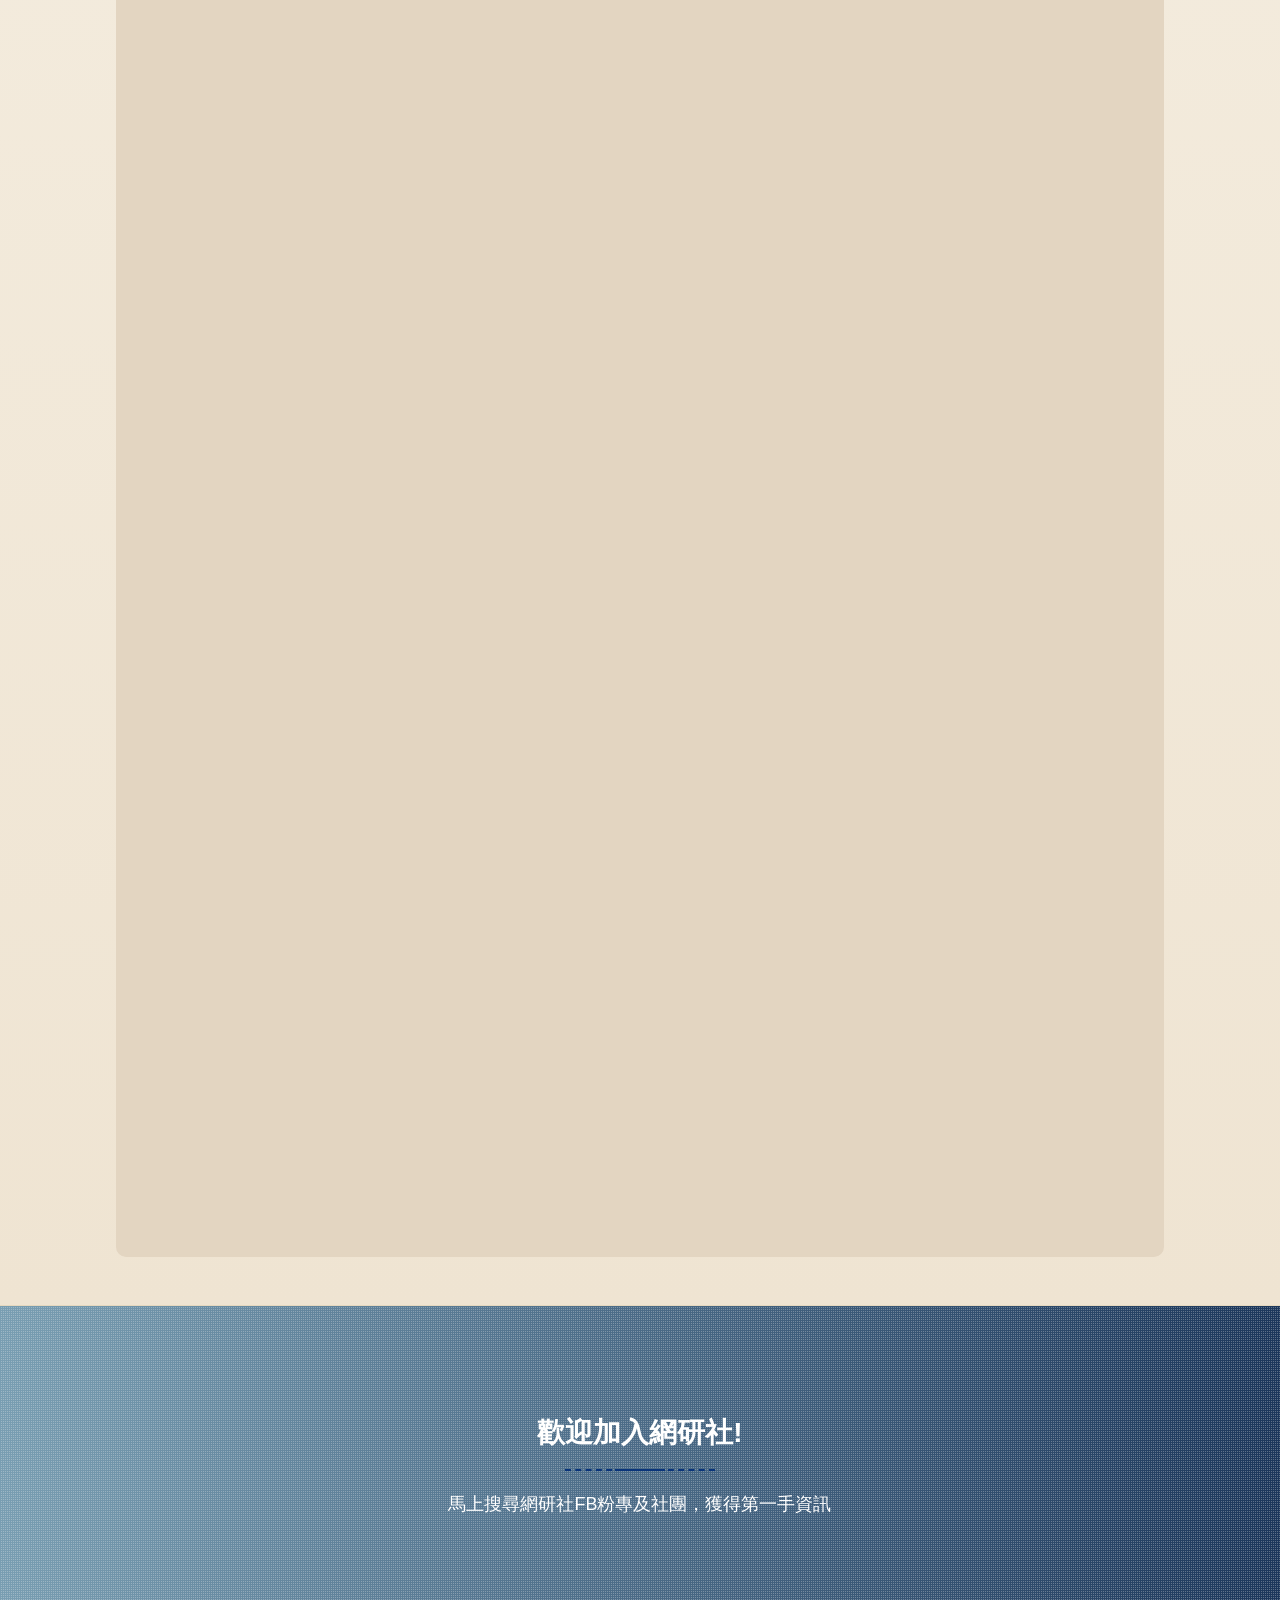
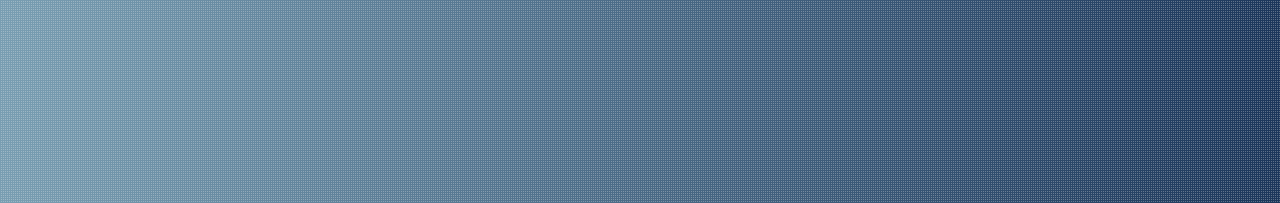
==== commit 0a239ac0: "更新 115-1 社員名單、導航列跨頁修復與課程教材連結 - index.html: 依據 CSV 與幹部名冊更新 115-1 報名名單，打亂順序並以 Base64 保護姓名個資；修復跨頁滾動定位；註" ====
--- a/index.html
+++ b/index.html
@@ -36,19 +36,25 @@
   </head>
   <script>
     window.addEventListener("DOMContentLoaded", (event) => {
-      // 解析 URL 中的参数
+      // 解析 URL 中的參數或 hash
       const params = new URLSearchParams(window.location.search);
-      const Index = params.get("data-scroll-index");
-      // 如果存在 data-scroll-index
-      if (Index !== null && !isNaN(Index)) {
-        const targetElement = document.querySelector(
-          `[data-scroll-index='${Index}']`,
-        );
-        if (targetElement) {
-          targetElement.scrollIntoView({
-            behavior: "smooth",
-          });
-        }
+      const rawIndex =
+        params.get("data-scroll-index") ||
+        (window.location.hash ? window.location.hash.replace("#", "") : null);
+      if (rawIndex !== null && rawIndex !== "" && !isNaN(rawIndex)) {
+        const scrollToTarget = () => {
+          const targetElement =
+            document.querySelector(`[data-scroll-index='${rawIndex}']`) ||
+            document.getElementById(rawIndex);
+          if (targetElement) {
+            targetElement.scrollIntoView({
+              behavior: "smooth",
+            });
+          }
+        };
+        // 延遲執行確保導航列非同步加載完成後定位精確
+        setTimeout(scrollToTarget, 100);
+        setTimeout(scrollToTarget, 400);
       }
     });
 
@@ -80,7 +86,11 @@
     <!-------------------------------- End Navbar ------------------------------------------>
 
     <!-------News Start------->
-    <section class="video section-padding prelative">
+    <section
+      class="video section-padding prelative"
+      data-scroll-index="0"
+      id="0"
+    >
       <div class="container">
         <div class="row" style="width: 50vw">
           <div class="col-md-12">
@@ -188,11 +198,11 @@
               <h3>指導教授</h3>
               <span class="line"></span>
               <p>
-                這學期我們非常榮幸邀請到羅珮綺教授擔任網研社的指導教授。身為創社第一屆元老，羅老師感性地表示，看到自己親手參與開創的社團至今依然活力十足，內心充滿了感動與欣慰。她也期許這份對網路技術熱愛的火苗，能透過每一位社員的手，代代相傳下去！
+                本學期我們十分榮幸能由羅珮綺教授引領網研社。作為第一屆創社元老，羅老師深情分享，看著當年親手創立的社團如今依然蓬勃茁壯、充滿朝氣，內心滿是動容與欣慰。她也期勉大家將這份對網路技術的熱忱薪火相傳，由每位社員的手中代代延續下去！
               </p>
             </div>
+            <!-- 指導教授照片區塊（暫時註解）
             <div class="row justify-content-center">
-              <!-- 左圖：113-1 教授致詞 -->
               <div class="col-md-5 text-center">
                 <img
                   src="images/14th/professor.jpg"
@@ -204,7 +214,6 @@
                 </p>
               </div>
 
-              <!-- 右圖：113-2 教授致詞 -->
               <div class="col-md-5 text-center">
                 <img
                   src="images/14th/professor2.jpg"
@@ -216,6 +225,7 @@
                 </p>
               </div>
             </div>
+            -->
           </div>
         </div>
       </div>
@@ -665,186 +675,162 @@
                     </tr>
                   </thead>
                   <tbody>
-                    <!-- 以下由你提供資料自動產出 -->
+                    <!-- 115-1 社課報名名單（已打亂順序，姓名採 Base64 編碼保護個資隱私） -->
                     <tr>
                       <td>1</td>
-                      <td>李柏賢</td>
+                      <td><span class="enc" data-n="5p2O54+u6Jaw"></span></td>
+                      <td>資管119</td>
+                      <td>Web全端開發入門</td>
+                    </tr>
+                    <tr>
+                      <td>2</td>
+                      <td><span class="enc" data-n="6JiH5a625aaN"></span></td>
+                      <td>資管119</td>
+                      <td>Web全端開發入門, 從零開始寫C++</td>
+                    </tr>
+                    <tr>
+                      <td>3</td>
+                      <td><span class="enc" data-n="546L6Iqu5rSL"></span></td>
+                      <td>資管119</td>
+                      <td>從零開始寫C++</td>
+                    </tr>
+                    <tr>
+                      <td>4</td>
+                      <td><span class="enc" data-n="5b2t56eR5o23"></span></td>
                       <td>資管118</td>
-                      <td>Web網頁設計</td>
-                    </tr>
-                    <tr>
-                      <td>2</td>
-                      <td>陳佳晨</td>
-                      <td>資管117</td>
-                      <td>Web網頁設計</td>
-                    </tr>
-                    <tr>
-                      <td>3</td>
-                      <td>汪俊廷</td>
+                      <td>Web全端開發入門</td>
+                    </tr>
+                    <tr>
+                      <td>5</td>
+                      <td><span class="enc" data-n="5p2O6JiH5a65"></span></td>
                       <td>資管118</td>
-                      <td>Web網頁設計, C 語言</td>
-                    </tr>
-                    <tr>
-                      <td>4</td>
-                      <td>陳彥伯</td>
-                      <td>資管117</td>
-                      <td>Web網頁設計</td>
-                    </tr>
-                    <tr>
-                      <td>5</td>
-                      <td>李蘇容</td>
+                      <td>Web全端開發入門, 從零開始寫C++</td>
+                    </tr>
+                    <tr>
+                      <td>6</td>
+                      <td><span class="enc" data-n="6Zmz6ZeI6ZyG"></span></td>
+                      <td>資管116</td>
+                      <td>Web全端開發入門, 從零開始寫C++</td>
+                    </tr>
+                    <tr>
+                      <td>7</td>
+                      <td><span class="enc" data-n="6aau5a6c5Y2J"></span></td>
+                      <td>資管119</td>
+                      <td>Web全端開發入門, 從零開始寫C++</td>
+                    </tr>
+                    <tr>
+                      <td>8</td>
+                      <td><span class="enc" data-n="5rGq5L+K5bu3"></span></td>
                       <td>資管118</td>
-                      <td>Web網頁設計</td>
-                    </tr>
-                    <tr>
-                      <td>6</td>
-                      <td>鄭之翎</td>
-                      <td>資管117</td>
-                      <td>Web網頁設計</td>
-                    </tr>
-                    <tr>
-                      <td>7</td>
-                      <td>趙顯彬</td>
-                      <td>企管113</td>
-                      <td>Web網頁設計, C 語言</td>
-                    </tr>
-                    <tr>
-                      <td>8</td>
-                      <td>許書函</td>
+                      <td>Web全端開發入門, 從零開始寫C++</td>
+                    </tr>
+                    <tr>
+                      <td>9</td>
+                      <td><span class="enc" data-n="5p6X5oCd6Iq4"></span></td>
                       <td>資管118</td>
-                      <td>Web網頁設計</td>
-                    </tr>
-                    <tr>
-                      <td>9</td>
-                      <td>黄宥程</td>
+                      <td>Web全端開發入門, 從零開始寫C++</td>
+                    </tr>
+                    <tr>
+                      <td>10</td>
+                      <td><span class="enc" data-n="5ZCz5a6l6JCx"></span></td>
+                      <td>資管119</td>
+                      <td>從零開始寫C++</td>
+                    </tr>
+                    <tr>
+                      <td>11</td>
+                      <td><span class="enc" data-n="6buD5aSp5oWn"></span></td>
+                      <td>資管119</td>
+                      <td>從零開始寫C++</td>
+                    </tr>
+                    <tr>
+                      <td>12</td>
+                      <td><span class="enc" data-n="55WZ6YOB6ZuF"></span></td>
+                      <td>資管119</td>
+                      <td>Web全端開發入門, 從零開始寫C++</td>
+                    </tr>
+                    <tr>
+                      <td>13</td>
+                      <td><span class="enc" data-n="6auY5a6a6amk"></span></td>
                       <td>資管118</td>
-                      <td>C 語言</td>
-                    </tr>
-                    <tr>
-                      <td>10</td>
-                      <td>汪泓易</td>
+                      <td>Web全端開發入門, 從零開始寫C++</td>
+                    </tr>
+                    <tr>
+                      <td>14</td>
+                      <td><span class="enc" data-n="5rSq5pmo6ZuF"></span></td>
+                      <td>資管119</td>
+                      <td>從零開始寫C++</td>
+                    </tr>
+                    <tr>
+                      <td>15</td>
+                      <td><span class="enc" data-n="5p2O56WQ5Lie"></span></td>
+                      <td>海工116</td>
+                      <td>Web全端開發入門, 從零開始寫C++</td>
+                    </tr>
+                    <tr>
+                      <td>16</td>
+                      <td><span class="enc" data-n="5ZGo6Iq456a+"></span></td>
+                      <td>資管119</td>
+                      <td>Web全端開發入門</td>
+                    </tr>
+                    <tr>
+                      <td>17</td>
+                      <td><span class="enc" data-n="5q2Q5a645Z2H"></span></td>
+                      <td>資管119</td>
+                      <td>從零開始寫C++</td>
+                    </tr>
+                    <tr>
+                      <td>18</td>
+                      <td><span class="enc" data-n="5p+v57Wc55Sv"></span></td>
                       <td>資管118</td>
-                      <td>Web網頁設計, C 語言</td>
-                    </tr>
-                    <tr>
-                      <td>11</td>
-                      <td>楊婷云</td>
+                      <td>Web全端開發入門, 從零開始寫C++</td>
+                    </tr>
+                    <tr>
+                      <td>19</td>
+                      <td><span class="enc" data-n="57Ch5pix5a6J"></span></td>
+                      <td>資管116</td>
+                      <td>Web全端開發入門, 從零開始寫C++</td>
+                    </tr>
+                    <tr>
+                      <td>20</td>
+                      <td><span class="enc" data-n="5ri45Za75pyf"></span></td>
+                      <td>資管119</td>
+                      <td>Web全端開發入門</td>
+                    </tr>
+                    <tr>
+                      <td>21</td>
+                      <td><span class="enc" data-n="5YKF5b+X5a6P"></span></td>
+                      <td>資管116</td>
+                      <td>Web全端開發入門, 從零開始寫C++</td>
+                    </tr>
+                    <tr>
+                      <td>22</td>
+                      <td><span class="enc" data-n="6buD5p+P55GL"></span></td>
+                      <td>資管116</td>
+                      <td>從零開始寫C++</td>
+                    </tr>
+                    <tr>
+                      <td>23</td>
+                      <td><span class="enc" data-n="5Y+k6JWZ5qOL"></span></td>
+                      <td>資管119</td>
+                      <td>從零開始寫C++</td>
+                    </tr>
+                    <tr>
+                      <td>24</td>
+                      <td><span class="enc" data-n="546L55qT5rid"></span></td>
+                      <td>資管116</td>
+                      <td>Web全端開發入門, 從零開始寫C++</td>
+                    </tr>
+                    <tr>
+                      <td>25</td>
+                      <td><span class="enc" data-n="55m95oiQ5ZCb"></span></td>
                       <td>資管118</td>
-                      <td>Web網頁設計, C 語言</td>
-                    </tr>
-                    <tr>
-                      <td>12</td>
-                      <td>林宥妤</td>
-                      <td>資管118</td>
-                      <td>Web網頁設計, C 語言</td>
-                    </tr>
-                    <tr>
-                      <td>13</td>
-                      <td>蔡以恩</td>
-                      <td>資管118</td>
-                      <td>Web網頁設計</td>
-                    </tr>
-                    <tr>
-                      <td>14</td>
-                      <td>林柏翰</td>
-                      <td>資管118</td>
-                      <td>Web網頁設計, C 語言</td>
-                    </tr>
-                    <tr>
-                      <td>15</td>
-                      <td>高定驤</td>
-                      <td>資管118</td>
-                      <td>Web網頁設計, C 語言</td>
-                    </tr>
-                    <tr>
-                      <td>16</td>
-                      <td>張微咏</td>
-                      <td>資管117</td>
-                      <td>Web網頁設計, C 語言</td>
-                    </tr>
-                    <tr>
-                      <td>17</td>
-                      <td>凌于婷</td>
-                      <td>資管117</td>
-                      <td>C 語言</td>
-                    </tr>
-                    <tr>
-                      <td>18</td>
-                      <td>王亭立</td>
-                      <td>資管117</td>
-                      <td>Web網頁設計, C 語言</td>
-                    </tr>
-                    <tr>
-                      <td>19</td>
-                      <td>何昕芳</td>
-                      <td>資管117</td>
-                      <td>Web網頁設計, C 語言</td>
-                    </tr>
-                    <tr>
-                      <td>20</td>
-                      <td>陳粢渝</td>
-                      <td>資管117</td>
-                      <td>Web網頁設計, C 語言</td>
-                    </tr>
-                    <tr>
-                      <td>21</td>
-                      <td>廖禹青</td>
-                      <td>資管118</td>
-                      <td>C 語言</td>
-                    </tr>
-                    <tr>
-                      <td>22</td>
-                      <td>柯絜甯</td>
-                      <td>資管118</td>
-                      <td>Web網頁設計, C 語言</td>
-                    </tr>
-                    <tr>
-                      <td>23</td>
-                      <td>白成君</td>
-                      <td>資管118</td>
-                      <td>Web網頁設計, C 語言</td>
-                    </tr>
-                    <tr>
-                      <td>24</td>
-                      <td>林思芸</td>
-                      <td>資管118</td>
-                      <td>Web網頁設計, C 語言</td>
-                    </tr>
-                    <tr>
-                      <td>25</td>
-                      <td>上官語恬</td>
-                      <td>資管117</td>
-                      <td>Web網頁設計</td>
+                      <td>Web全端開發入門, 從零開始寫C++</td>
                     </tr>
                     <tr>
                       <td>26</td>
-                      <td>李若昀</td>
-                      <td>資管117</td>
-                      <td>Web網頁設計, C 語言</td>
-                    </tr>
-                    <tr>
-                      <td>27</td>
-                      <td>阮子珊</td>
-                      <td>資管117</td>
-                      <td>Web網頁設計</td>
-                    </tr>
-                    <tr>
-                      <td>28</td>
-                      <td>翁圓舒</td>
-                      <td>資管117</td>
-                      <td>Web網頁設計</td>
-                    </tr>
-                    <tr>
-                      <td>29</td>
-                      <td>陳顥予</td>
-                      <td>資管118</td>
-                      <td>C 語言</td>
-                    </tr>
-                    <tr>
-                      <td>30</td>
-                      <td>李薇欣</td>
-                      <td>資管118</td>
-                      <td>Web網頁設計, C 語言</td>
+                      <td><span class="enc" data-n="5p2O5ZOB56mO"></span></td>
+                      <td>資管119</td>
+                      <td>Web全端開發入門, 從零開始寫C++</td>
                     </tr>
                   </tbody>
                 </table>
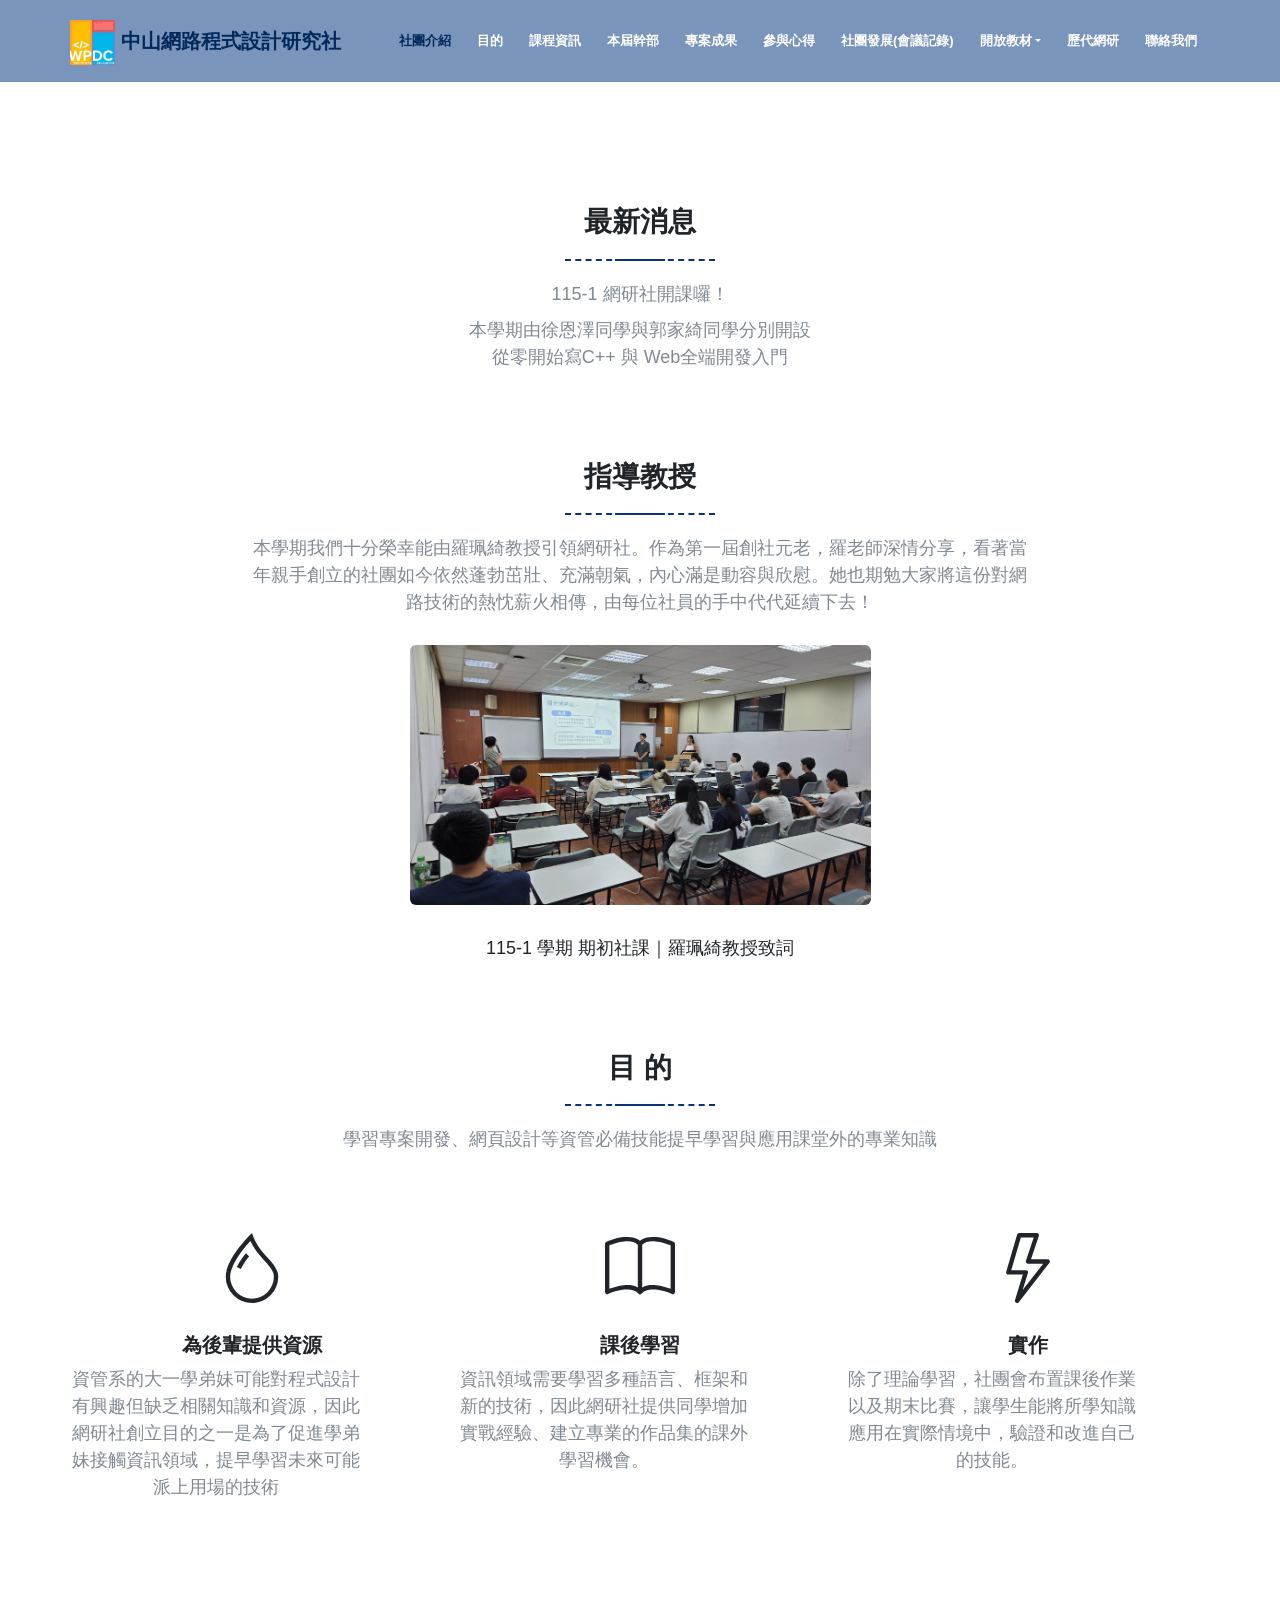
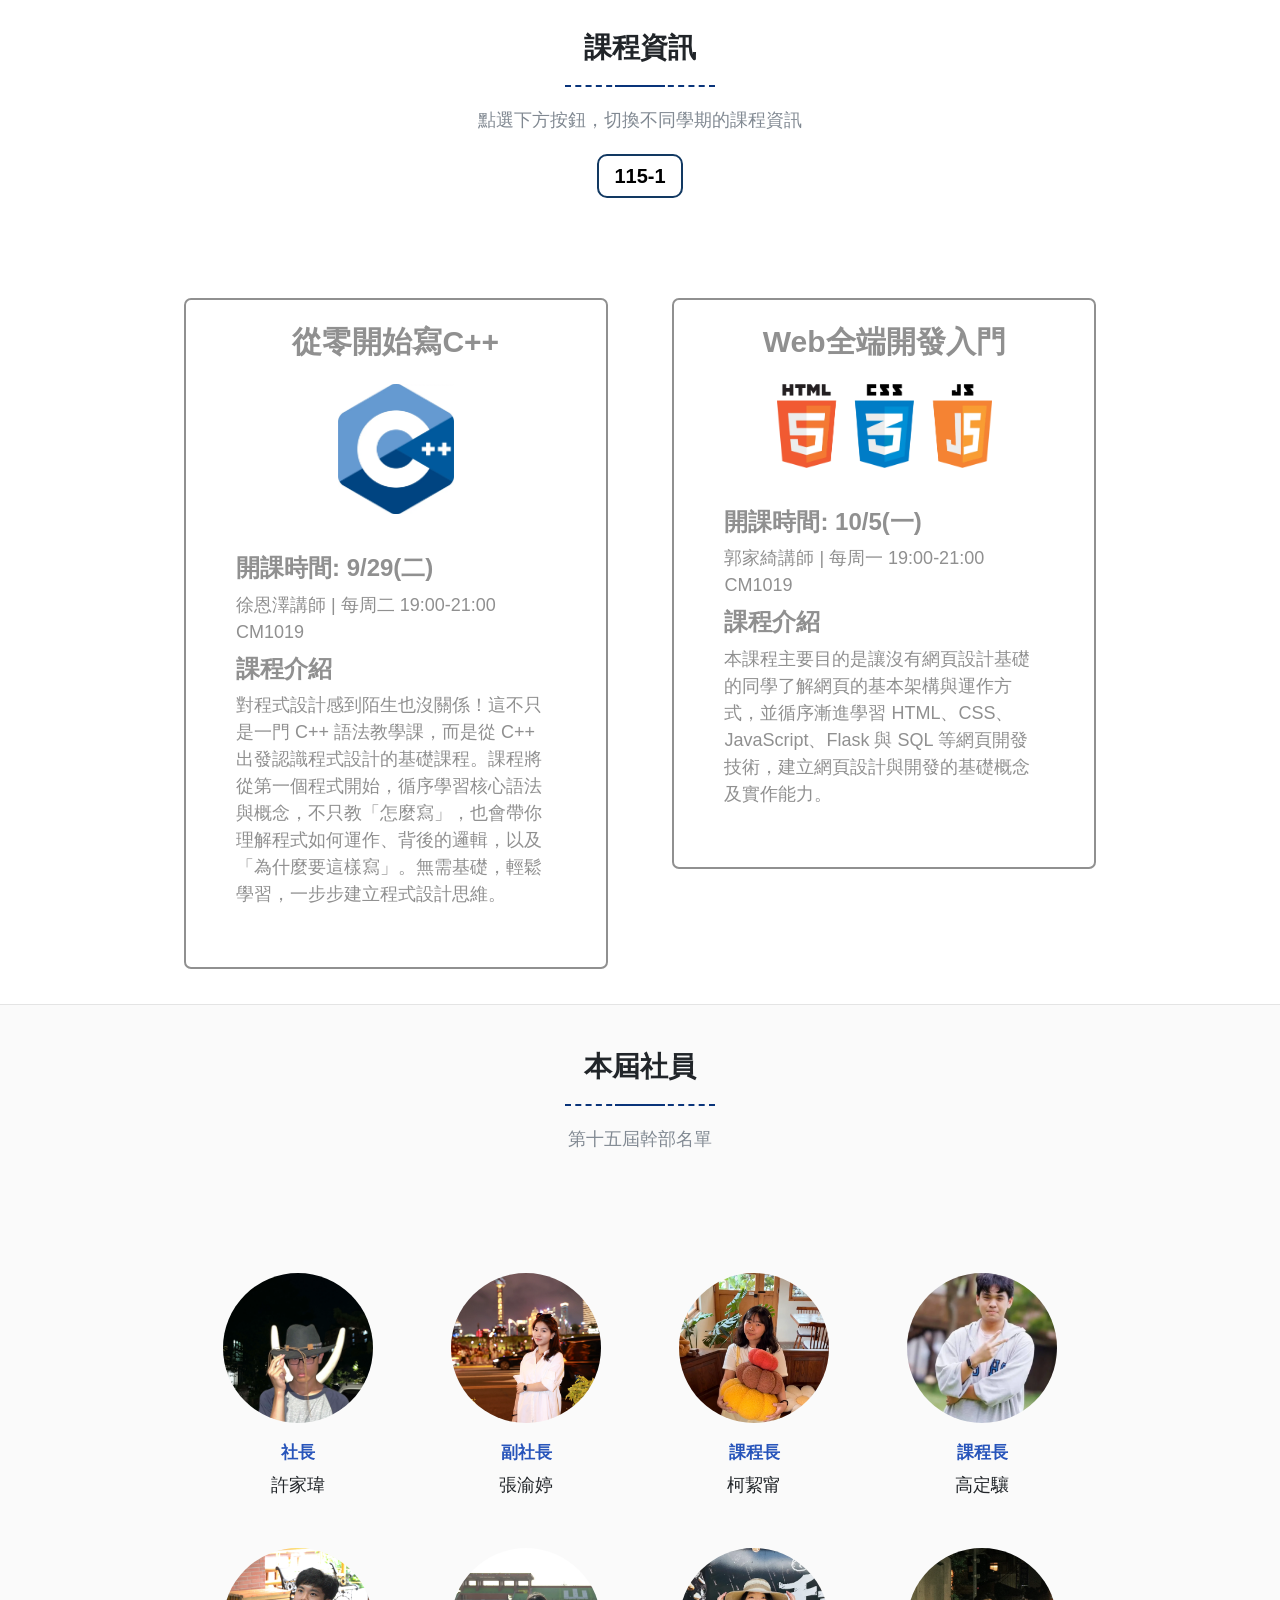
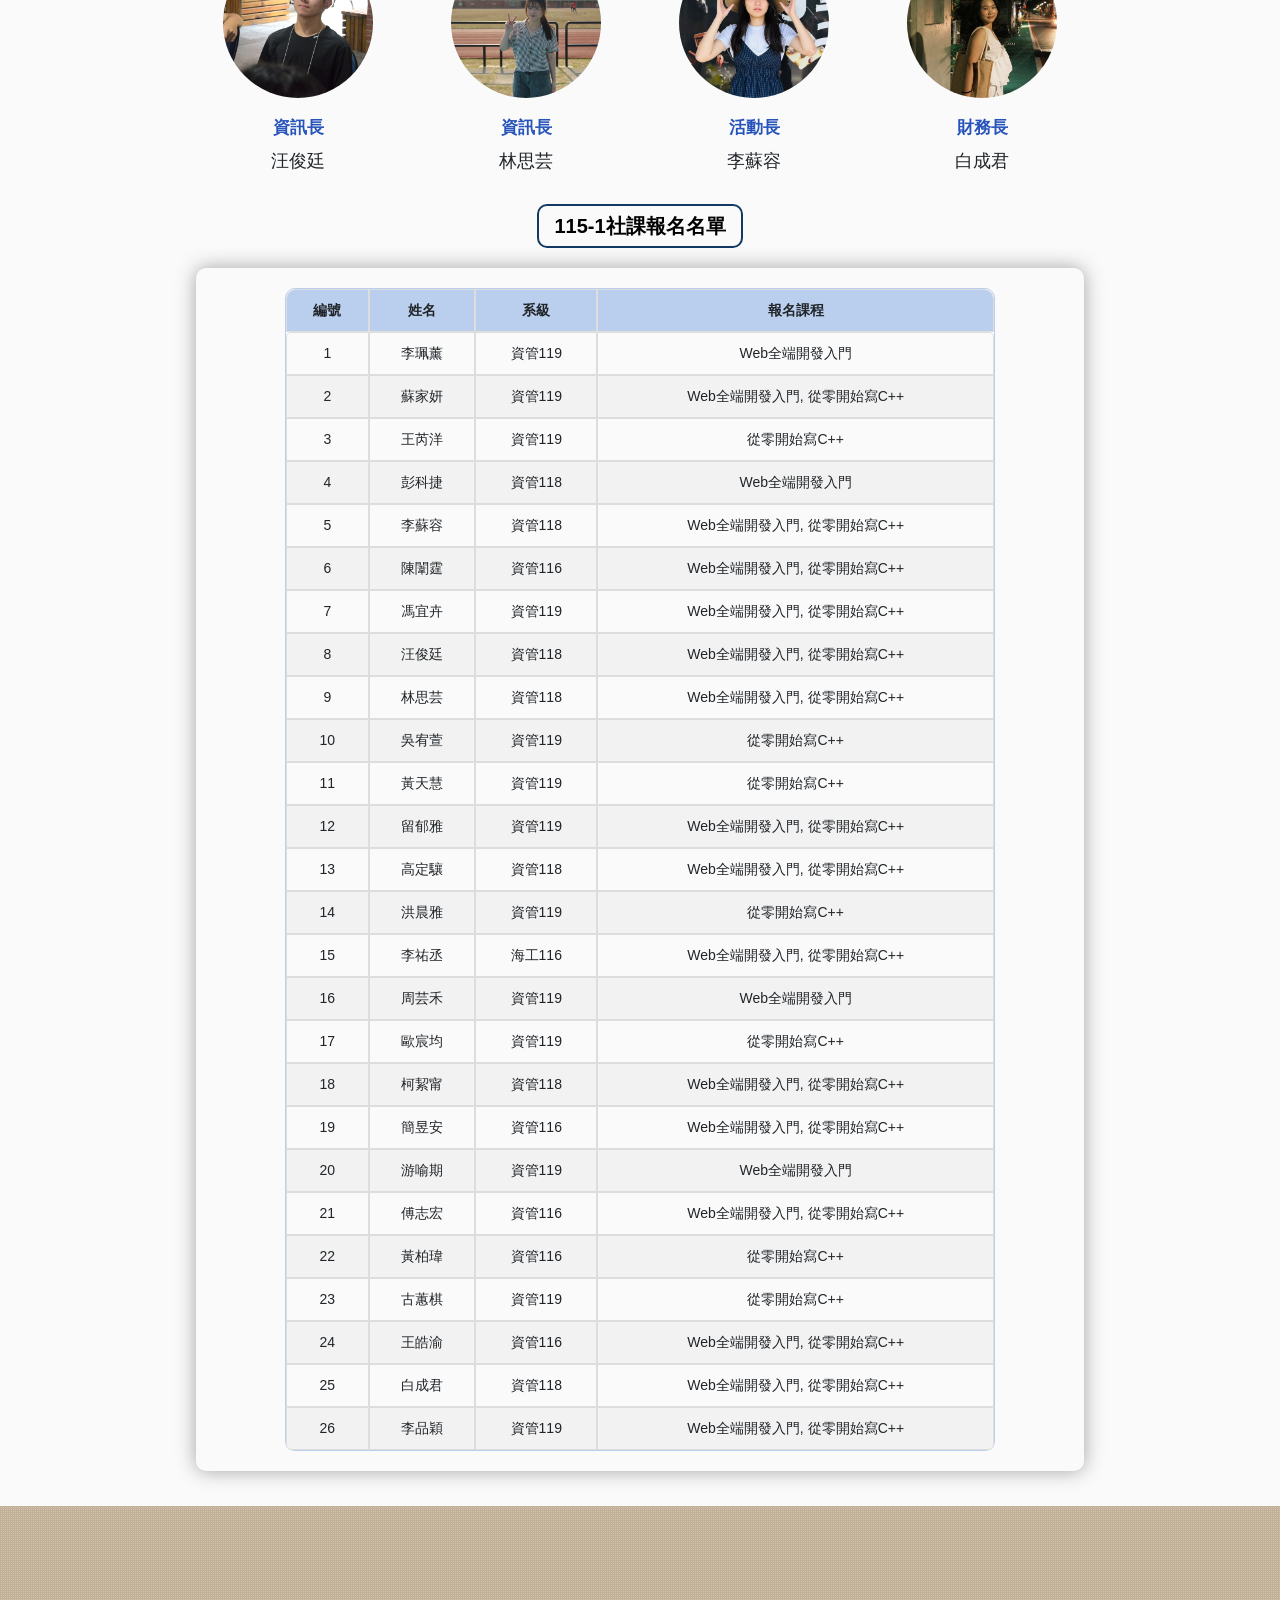
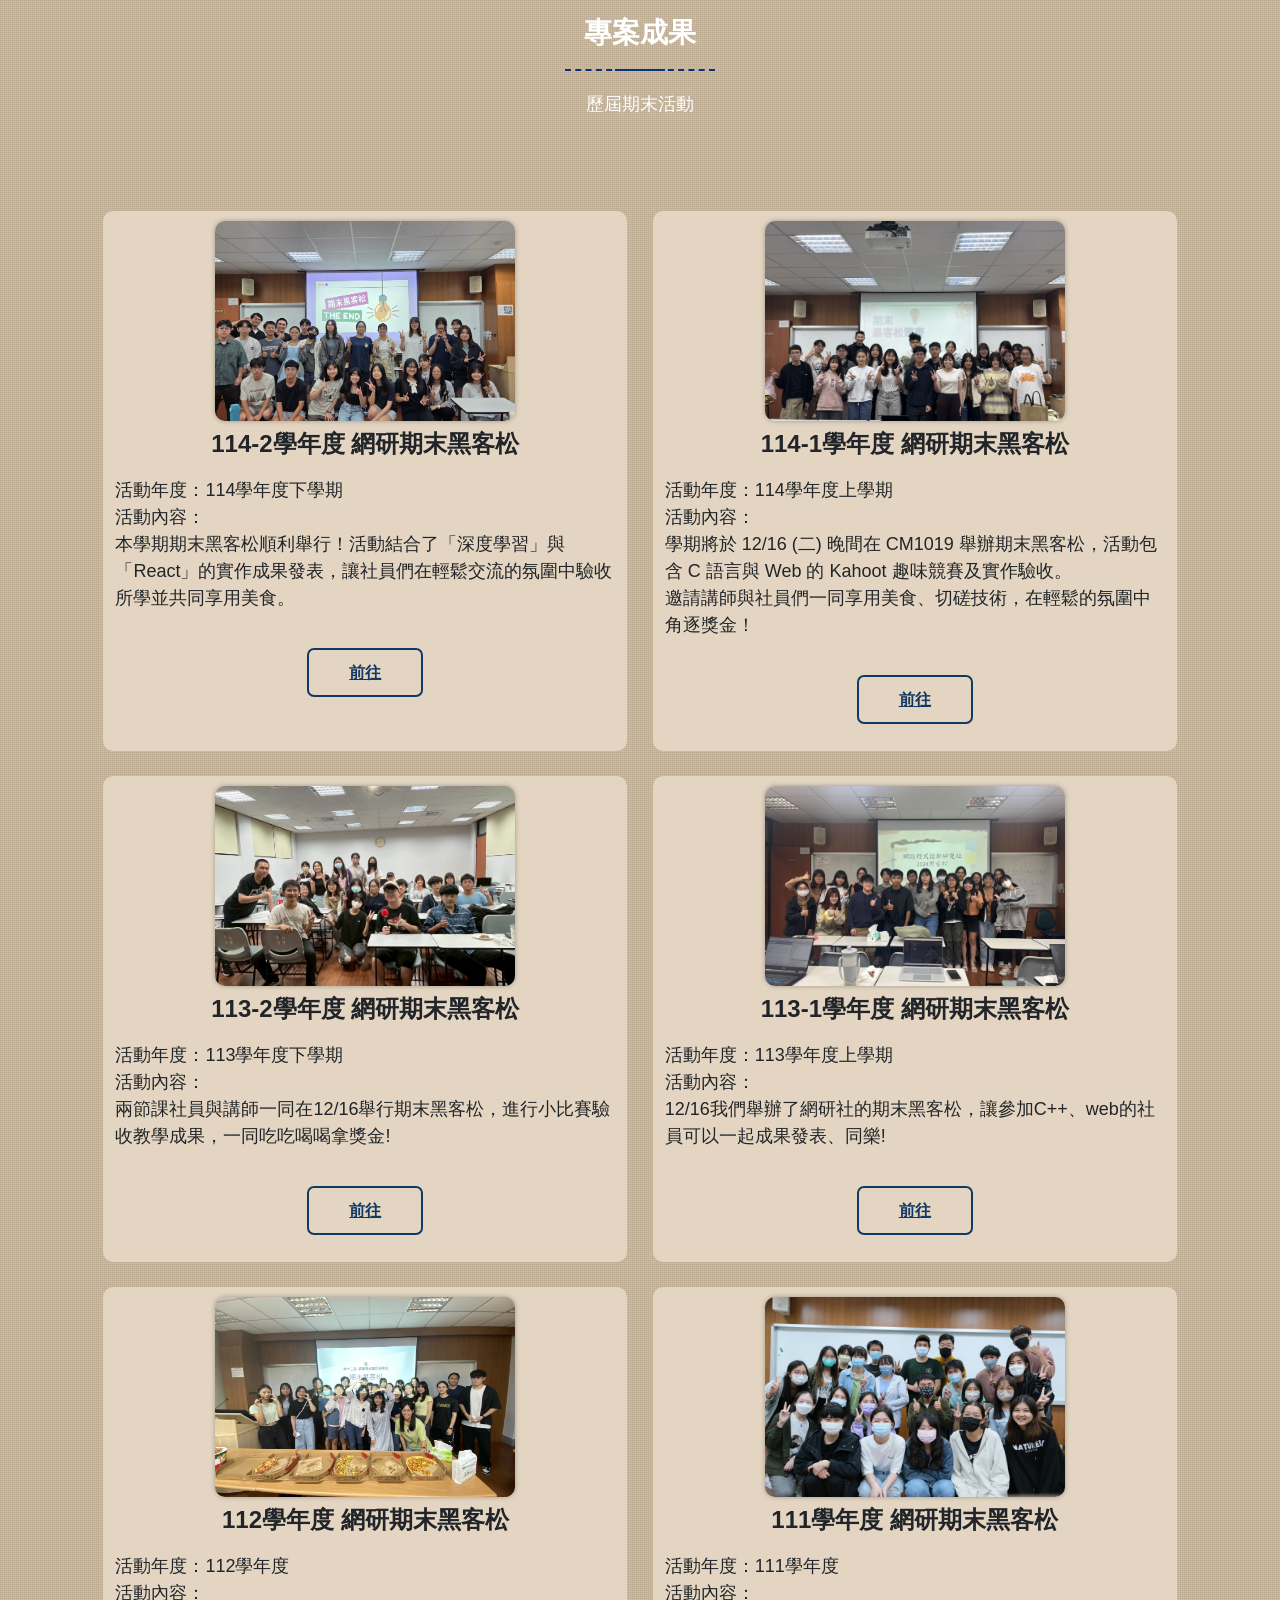
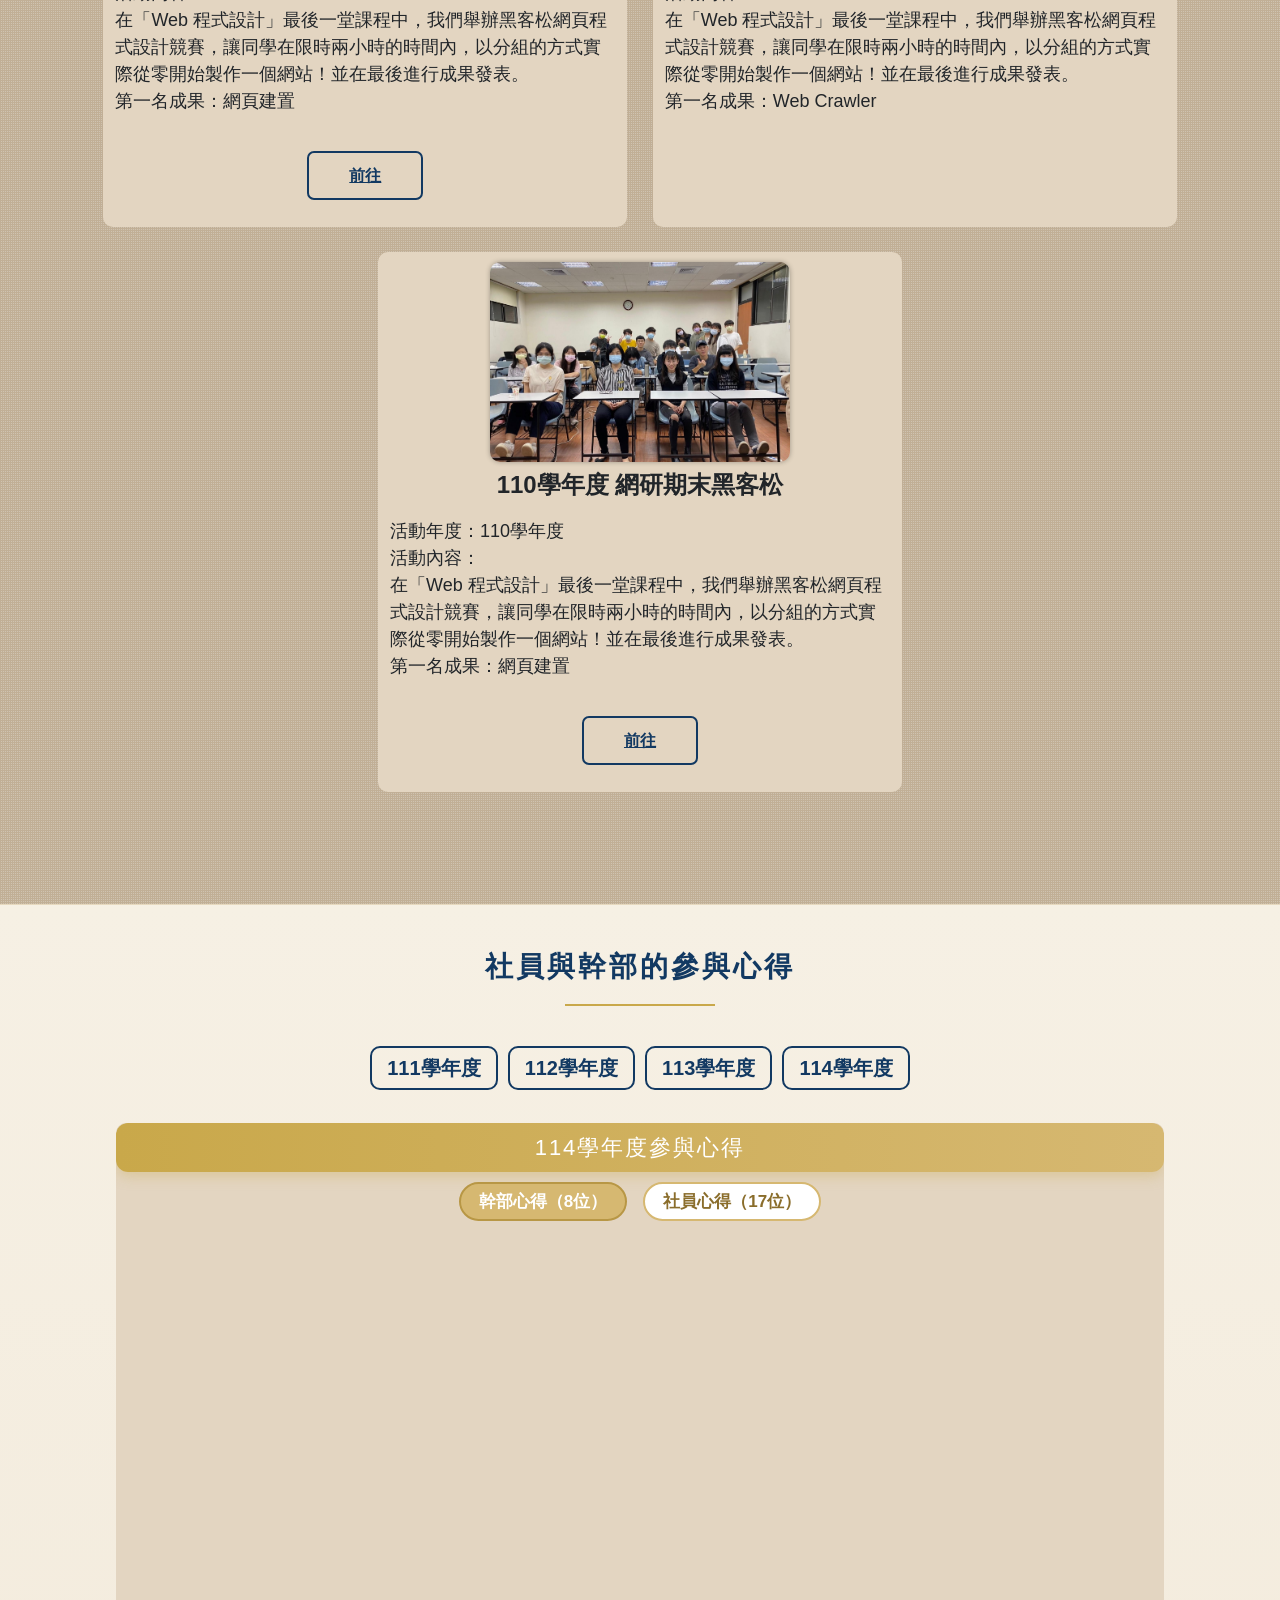
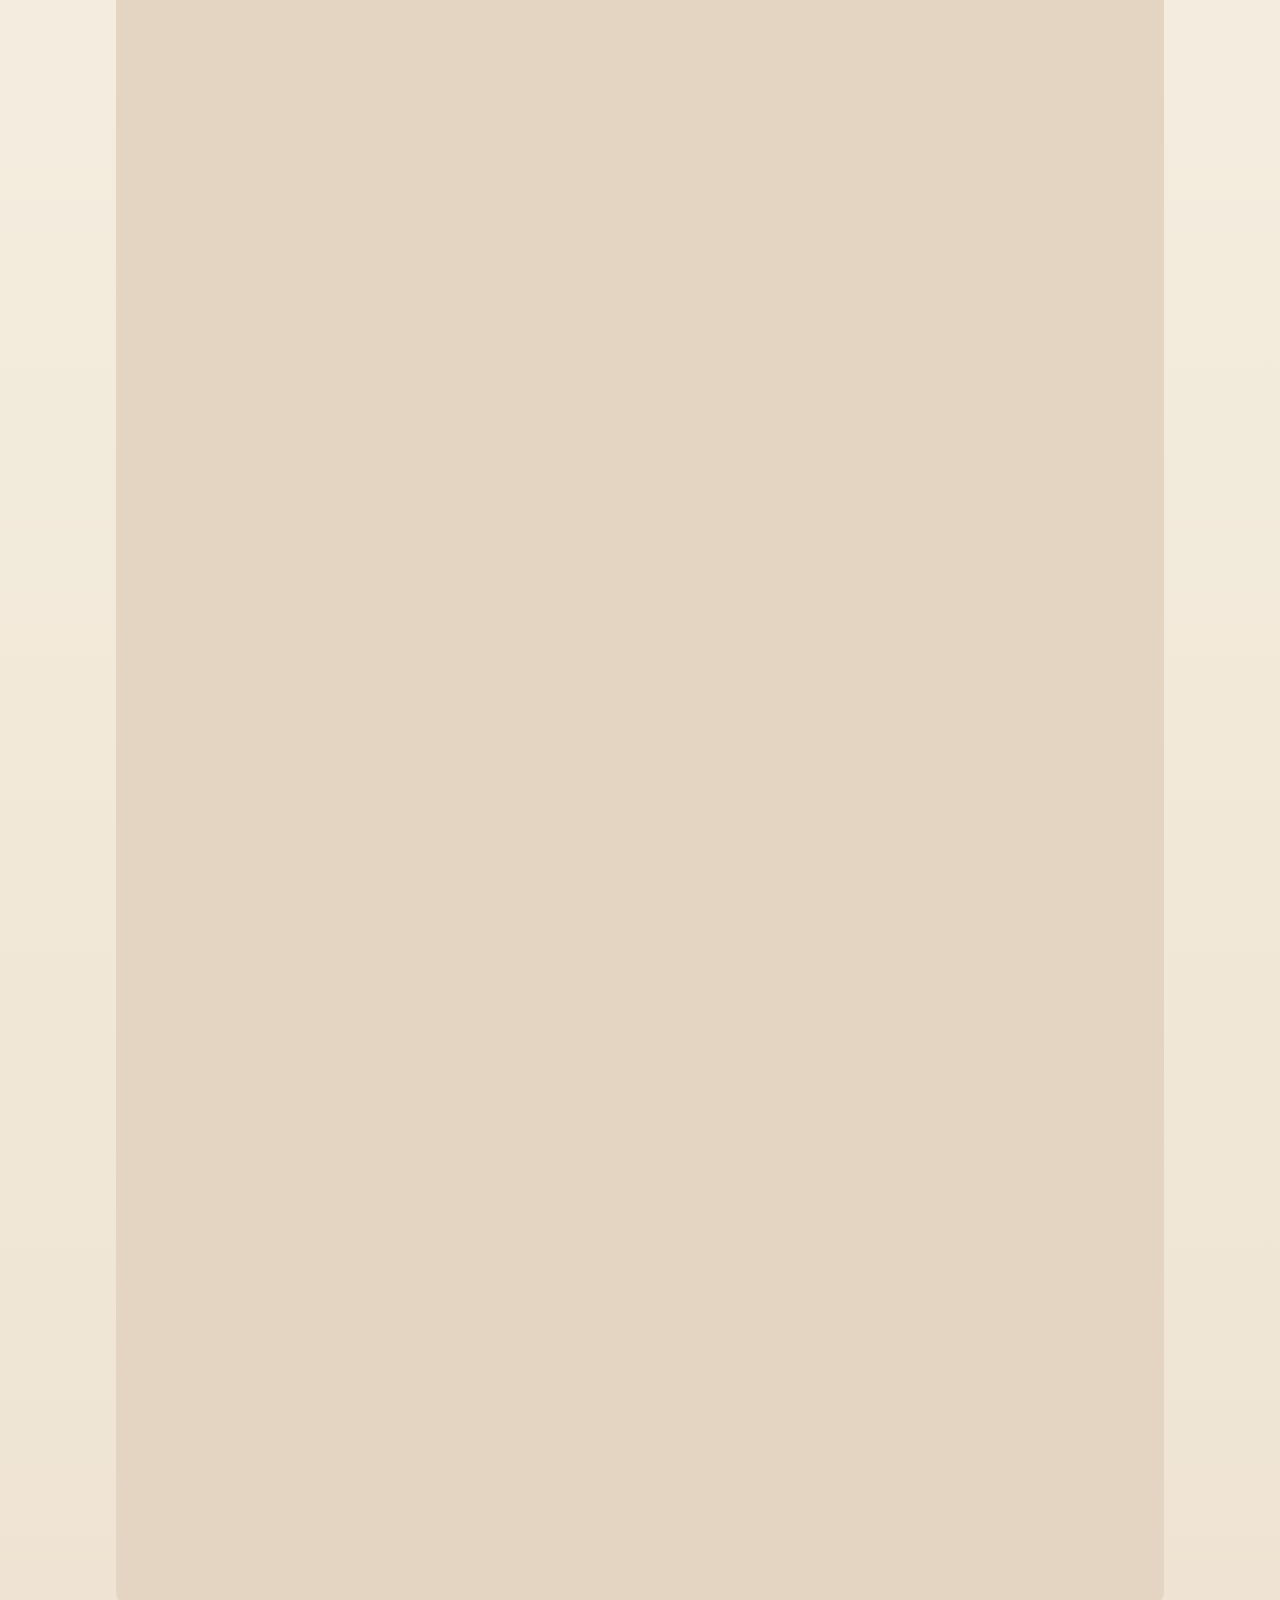
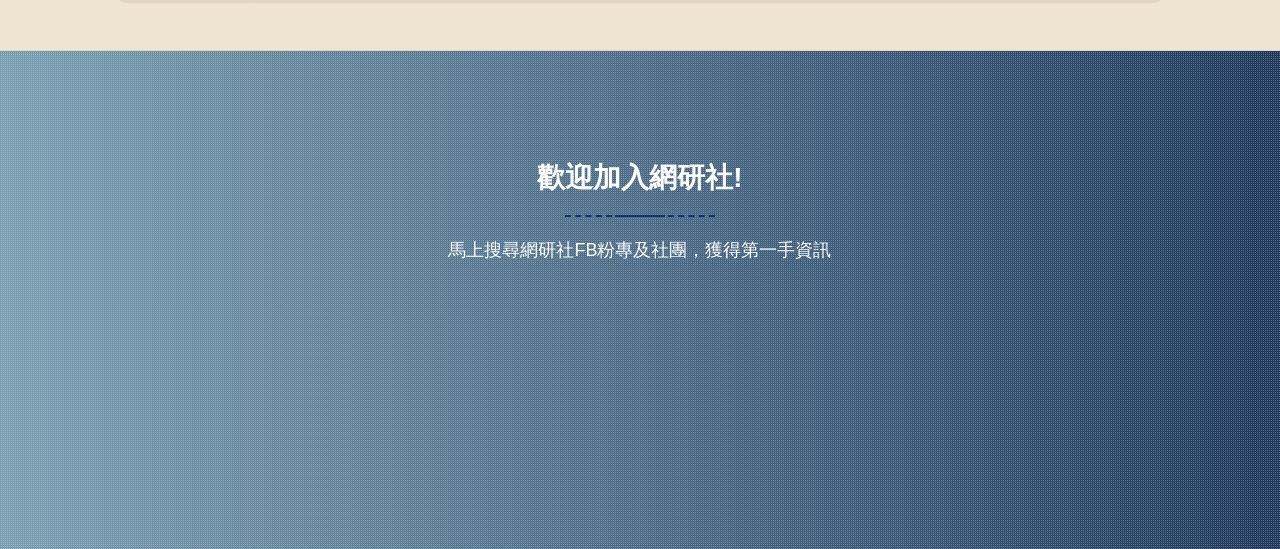
==== commit a548d880: "更新 115-1 期初社課指導教授致詞區塊並清理未使用舊圖檔 - index.html: 復原 115-1 羅珮綺教授期初社課致詞照片區塊，更新引用至 images/15th/115-1_profes" ====
--- a/index.html
+++ b/index.html
@@ -201,11 +201,11 @@
                 本學期我們十分榮幸能由羅珮綺教授引領網研社。作為第一屆創社元老，羅老師深情分享，看著當年親手創立的社團如今依然蓬勃茁壯、充滿朝氣，內心滿是動容與欣慰。她也期勉大家將這份對網路技術的熱忱薪火相傳，由每位社員的手中代代延續下去！
               </p>
             </div>
-            <!-- 指導教授照片區塊（暫時註解）
             <div class="row justify-content-center">
               <div class="col-md-5 text-center">
                 <img
-                  src="images/14th/professor.jpg"
+                  src="images/15th/115-1_professor_speech.webp"
+                  alt="115-1 學期 期初社課｜羅珮綺教授致詞"
                   class="img-fluid rounded professor"
                   style="max-width: 100%"
                 />
@@ -214,9 +214,11 @@
                 </p>
               </div>
 
+              <!-- 115-2 學期 期初社課（待下學期舉辦後新增）
               <div class="col-md-5 text-center">
                 <img
-                  src="images/14th/professor2.jpg"
+                  src="images/15th/115-2_professor_speech.webp"
+                  alt="115-2 學期 期初社課｜羅珮綺教授致詞"
                   class="img-fluid rounded professor"
                   style="max-width: 100%"
                 />
@@ -224,8 +226,8 @@
                   115-2 學期 期初社課｜羅珮綺教授致詞
                 </p>
               </div>
-            </div>
-            -->
+              -->
+            </div>
           </div>
         </div>
       </div>
